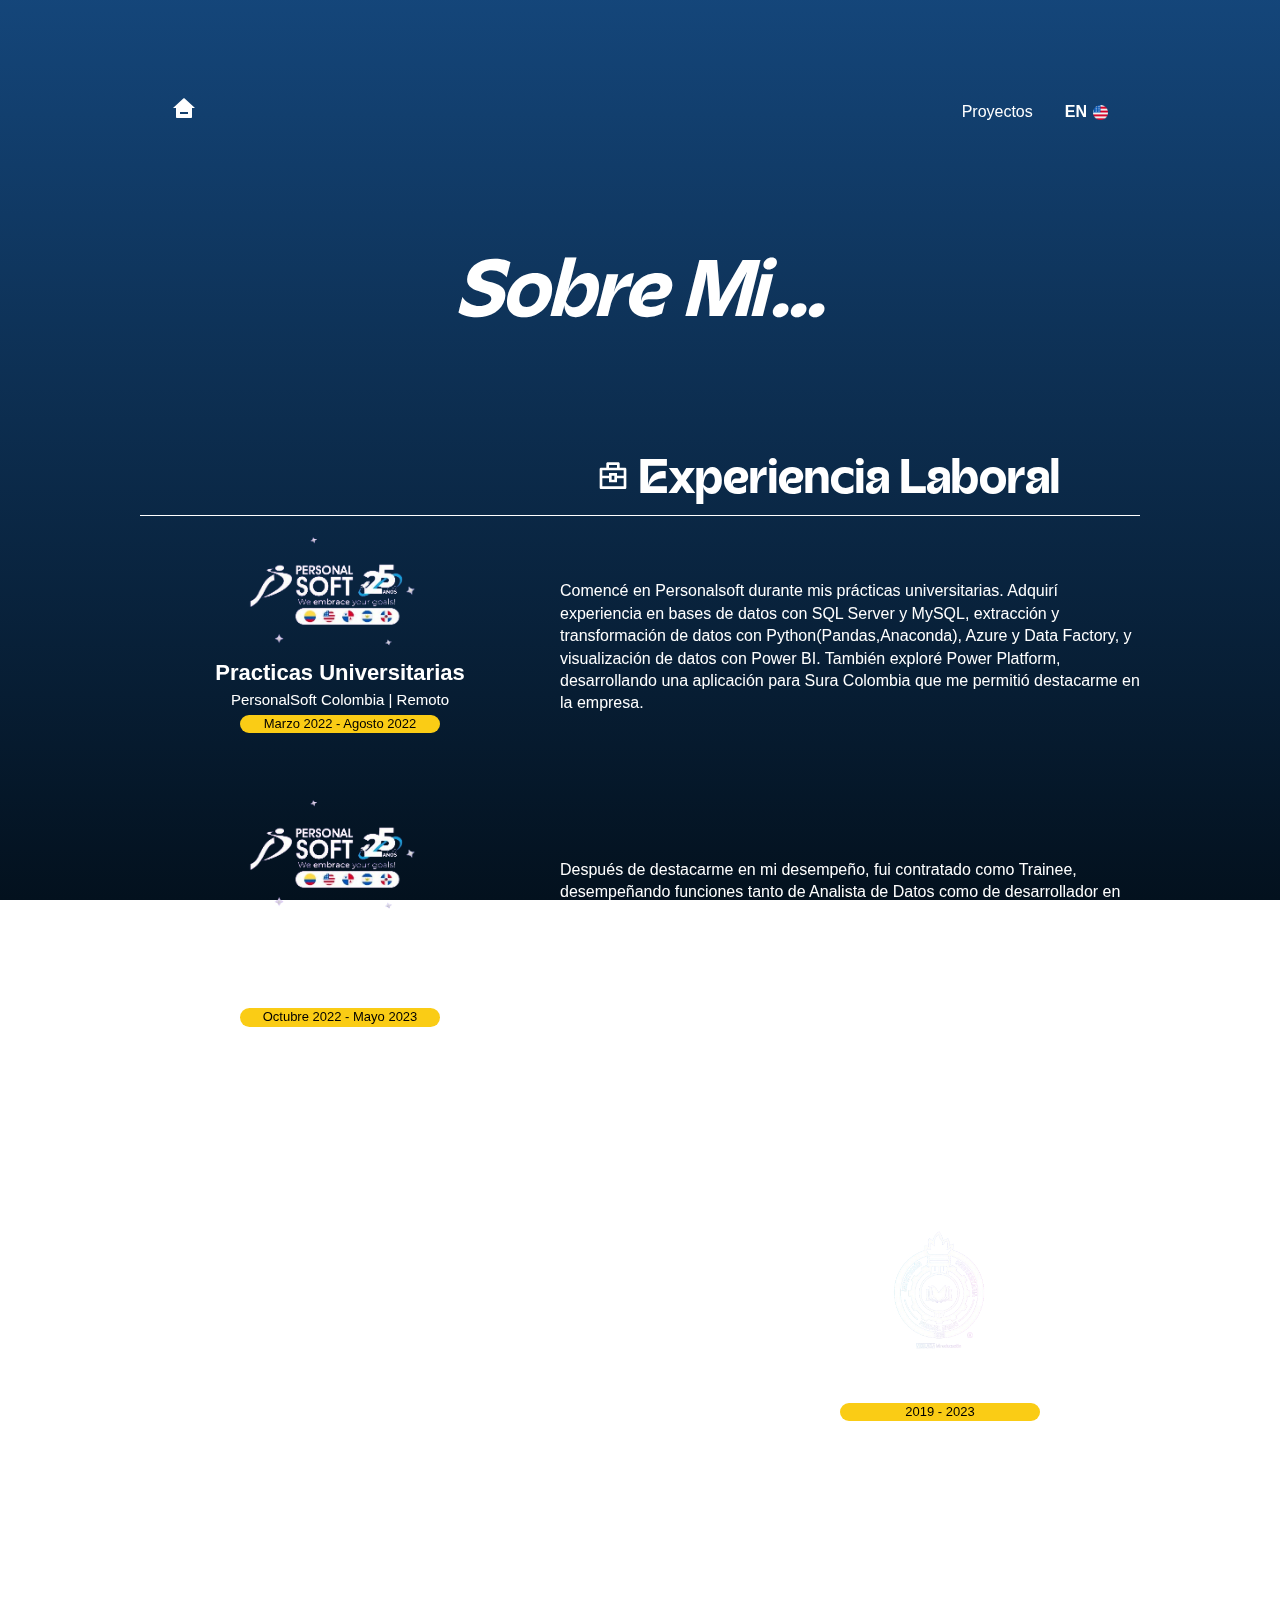
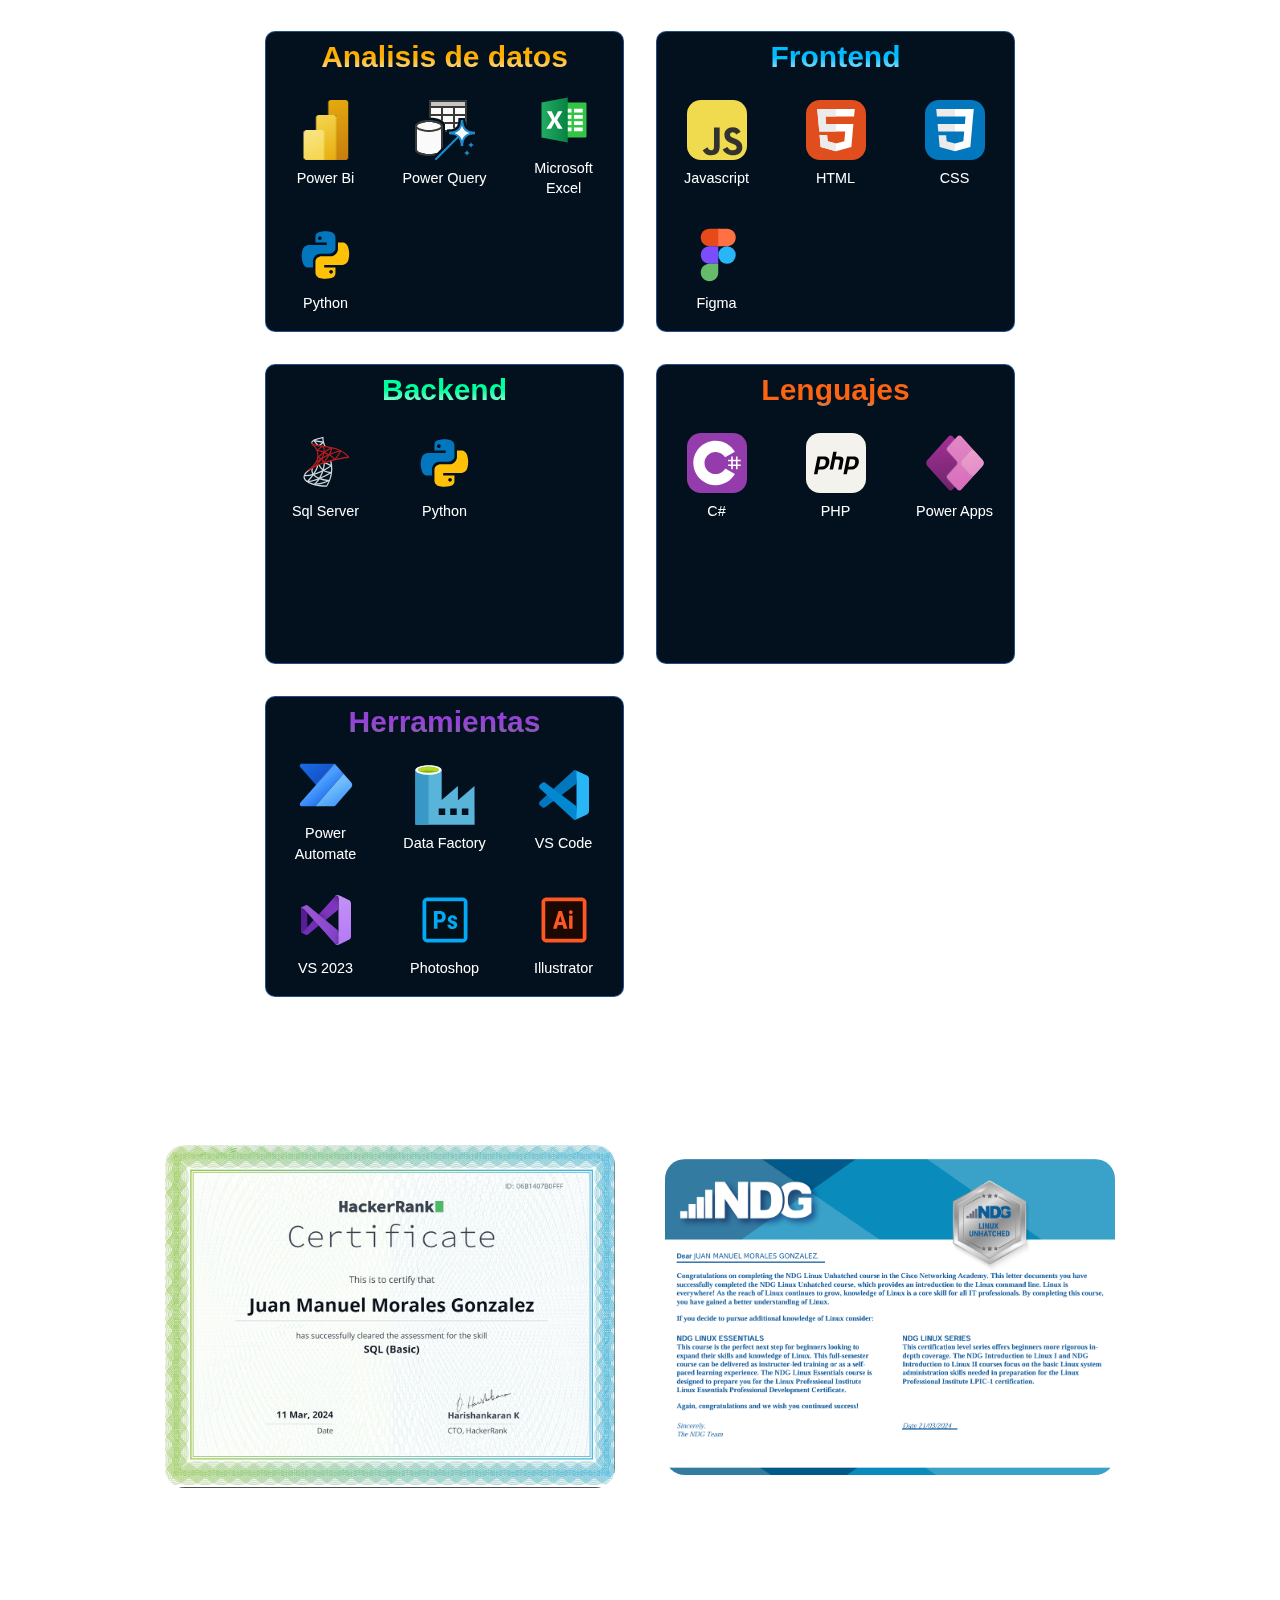
==== about_me.html @ 3b368e37 "Co-authored-by: daezen <me@daezen.co>" ====
<!DOCTYPE html>
<html lang="es">
  <head>
    <meta charset="UTF-8" />
    <link rel="shortcut icon" href="img/king.svg" type="image/x-icon" />
    <meta name="viewport" content="width=device-width, initial-scale=1.0" />
    <link href="style.css" rel="stylesheet" />
    <title>Amauj Portafolio</title>
    <script defer src="main.js"></script>
    <link rel="preconnect" href="https://fonts.googleapis.com" />
    <link rel="preconnect" href="https://fonts.gstatic.com" crossorigin />
    <link
      href="https://fonts.googleapis.com/css2?family=Roboto+Mono:ital,wght@0,100..700;1,100..700&display=swap"
      rel="stylesheet"
    />
    <link
      href="https://fonts.googleapis.com/css2?family=Jockey+One&display=swap"
      rel="stylesheet"
    />
  </head>

  <body>
    <!-- background -->
    <div class="area-aboutme">
      <ul class="circles">
        <li></li>
        <li></li>
        <li></li>
        <li></li>
        <li></li>
        <li></li>
        <li></li>
        <li></li>
        <li></li>
        <li></li>
      </ul>
    </div>

    <nav>
      <a href="index.html"
        ><svg
          xmlns="http://www.w3.org/2000/svg"
          viewBox="0 0 24 24"
          fill="currentColor"
        >
          <path
            d="M20 20C20 20.5523 19.5523 21 19 21H5C4.44772 21 4 20.5523 4 20V11L1 11L11.3273 1.6115C11.7087 1.26475 12.2913 1.26475 12.6727 1.6115L23 11L20 11V20ZM8 15V17H16V15H8Z"
          ></path></svg
      ></a>
      <ul>
        <li>
          <a href="projects.html">Proyectos</a>
        </li>
        <li>
          <a class="change-language" href="about_meEN.html"
            ><b>EN</b>
            <img src="img/EN.png" alt="" />
          </a>
        </li>
      </ul>
    </nav>

    <header class="aboutme-title">
      <h1>Sobre Mi...</h1>
    </header>

    <main class="about-me-main">
      <section class="info-aboutme">
        <!-- Experiencia laboral -->
        <div class="experiencia-laboral">
          <div>
            <h2 class="job-title">
              <svg
                xmlns="http://www.w3.org/2000/svg"
                viewBox="0 0 24 24"
                fill="currentColor"
              >
                <path
                  d="M7 5V2C7 1.44772 7.44772 1 8 1H16C16.5523 1 17 1.44772 17 2V5H21C21.5523 5 22 5.44772 22 6V20C22 20.5523 21.5523 21 21 21H3C2.44772 21 2 20.5523 2 20V6C2 5.44772 2.44772 5 3 5H7ZM9 13H4V19H20V13H15V16H9V13ZM20 7H4V11H9V9H15V11H20V7ZM11 11V14H13V11H11ZM9 3V5H15V3H9Z"
                ></path>
              </svg>
              Experiencia Laboral
            </h2>

            <!-- practicante -->
            <div class="practicante">
              <div class="info-job">
                <a href="https://personalsoft.com/co/" target="_blank">
                  <img src="img/PersonalsoftLogo.png" alt="LOGO PERSONALSOFT" />
                </a>
                <p class="title-job">Practicas Universitarias</p>
                <h3>PersonalSoft Colombia | Remoto</h3>
                <p class="duracion">Marzo 2022 - Agosto 2022</p>
              </div>
              <p class="text-job">
                Comencé en Personalsoft durante mis prácticas universitarias.
                Adquirí experiencia en bases de datos con SQL Server y MySQL,
                extracción y transformación de datos con
                Python(Pandas,Anaconda), Azure y Data Factory, y visualización
                de datos con Power BI. También exploré Power Platform,
                desarrollando una aplicación para Sura Colombia que me permitió
                destacarme en la empresa.
              </p>
            </div>

            <!-- Trainee -->
            <div class="trainee">
              <div class="info-job">
                <a href="https://personalsoft.com/co/" target="_blank">
                  <img src="img/PersonalsoftLogo.png" alt="LOGO PERSONALSOFT" />
                </a>
                <p class="title-job">
                  Analista de datos / Desarrollador Power Platform Trainee
                </p>
                <h3>PersonalSoft Colombia | Remoto</h3>
                <p class="duracion">Octubre 2022 - Mayo 2023</p>
              </div>
              <p class="text-job">
                Después de destacarme en mi desempeño, fui contratado como
                Trainee, desempeñando funciones tanto de Analista de Datos como
                de desarrollador en Power Platform. Durante este tiempo, utilicé
                herramientas como Power BI, bases de datos como MySQL y SQL
                Server, Python con énfasis en Pandas, Data Azure Factory, y
                trabajé en el entorno de Power Platform, incluyendo Power
                Automate y Power Apps.
              </p>
            </div>
          </div>
        </div>

        <!-- Educacion -->
        <div class="estudios">
          <h2 class="estudios-title">
            <svg
              xmlns="http://www.w3.org/2000/svg"
              viewBox="0 0 24 24"
              fill="currentColor"
            >
              <path
                d="M4 11.3333L0 9L12 2L24 9V17.5H22V10.1667L20 11.3333V18.0113L19.7774 18.2864C17.9457 20.5499 15.1418 22 12 22C8.85817 22 6.05429 20.5499 4.22263 18.2864L4 18.0113V11.3333ZM6 12.5V17.2917C7.46721 18.954 9.61112 20 12 20C14.3889 20 16.5328 18.954 18 17.2917V12.5L12 16L6 12.5ZM3.96927 9L12 13.6846L20.0307 9L12 4.31541L3.96927 9Z"
              ></path>
            </svg>
            Educacion
          </h2>
          <!-- TECNOLOGO -->
          <div class="tecnologo">
            <p class="text-estudios">
              Graduado del Instituto Universitario Pascual Bravo en 2023.
            </p>
            <div class="info-estudios">
              <a href="https://pascualbravo.edu.co/" target="_blank">
                <img src="img/LOGOPASCUALBLANCO.png" alt="LOGO PASCUAL BRAVO" />
              </a>
              <p class="title-estudios">Tecnólogo en Desarrollo de Software</p>
              <p class="duracion">2019 - 2023</p>
            </div>
          </div>
        </div>

        <!-- Habilidades -->
        <section class="skills">
          <h2 class="skills-title">Habilidades</h2>
          <div class="skills-container">
            <!-- Analisis de datos -->
            <div class="data-analist">
              <h3>Analisis de datos</h3>

              <div class="powerbi skill-icons">
                <svg
                  xmlns:dc="http://purl.org/dc/elements/1.1/"
                  xmlns:cc="http://creativecommons.org/ns#"
                  xmlns:rdf="http://www.w3.org/1999/02/22-rdf-syntax-ns#"
                  xmlns:svg="http://www.w3.org/2000/svg"
                  xmlns="http://www.w3.org/2000/svg"
                  viewBox="0 0 1200 1600"
                  fill="none"
                  version="1.1"
                  id="svg19655"
                >
                  <metadata id="metadata19659">
                    <rdf:RDF>
                      <cc:Work rdf:about="">
                        <dc:format>image/svg+xml</dc:format>
                        <dc:type
                          rdf:resource="http://purl.org/dc/dcmitype/StillImage"
                        />
                        <dc:title></dc:title>
                      </cc:Work>
                    </rdf:RDF>
                  </metadata>
                  <mask
                    id="mask0"
                    mask-type="alpha"
                    maskUnits="userSpaceOnUse"
                    x="200"
                    y="0"
                    width="1200"
                    height="1600"
                  >
                    <path
                      d="m 1333.25,0 c 36.86,0 66.75,29.8849 66.75,66.75 v 1466.5 c 0,36.86 -29.89,66.75 -66.75,66.75 H 266.667 C 229.848,1600 200,1570.15 200,1533.33 V 866.667 C 200,829.848 229.848,800 266.667,800 H 525 V 466.667 C 525,429.848 554.848,400 591.667,400 H 850 V 66.75 C 850,29.885 879.885,0 916.75,0 Z"
                      fill="#ffffff"
                      id="path19600"
                    />
                  </mask>
                  <g mask="url(#mask0)" id="g19611" transform="translate(-200)">
                    <path
                      d="m 1400,66.75 v 1466.5 c 0,36.86 -29.89,66.75 -66.75,66.75 H 916.75 C 879.885,1600 850,1570.11 850,1533.25 V 66.75 C 850,29.885 879.885,0 916.75,0 h 416.5 c 36.87,0 66.75,29.8849 66.75,66.75 z"
                      fill="url(#paint0_linear)"
                      id="path19603"
                      style="fill: url(#paint0_linear)"
                    />
                    <g filter="url(#filter0_dd)" id="g19607">
                      <path
                        d="M 1075,466.667 V 1600 H 525 V 466.667 C 525,429.848 554.848,400 591.667,400 h 416.663 c 36.82,0 66.67,29.848 66.67,66.667 z"
                        fill="url(#paint1_linear)"
                        id="path19605"
                        style="fill: url(#paint1_linear)"
                      />
                    </g>
                    <path
                      d="m 200,866.667 v 666.663 c 0,36.82 29.848,66.67 66.667,66.67 H 750 V 866.667 C 750,829.848 720.152,800 683.333,800 H 266.667 C 229.848,800 200,829.848 200,866.667 Z"
                      fill="url(#paint2_linear)"
                      id="path19609"
                      style="fill: url(#paint2_linear)"
                    />
                  </g>
                  <defs id="defs19653">
                    <filter
                      id="filter0_dd"
                      x="519.66699"
                      y="396"
                      width="560.66699"
                      height="1210.67"
                      filterUnits="userSpaceOnUse"
                      color-interpolation-filters="sRGB"
                    >
                      <feFlood
                        flood-opacity="0"
                        result="BackgroundImageFix"
                        id="feFlood19613"
                      />
                      <feColorMatrix
                        in="SourceAlpha"
                        type="matrix"
                        values="0 0 0 0 0 0 0 0 0 0 0 0 0 0 0 0 0 0 127 0"
                        id="feColorMatrix19615"
                      />
                      <feOffset dy="0.253333" id="feOffset19617" />
                      <feGaussianBlur
                        stdDeviation="0.253333"
                        id="feGaussianBlur19619"
                      />
                      <feColorMatrix
                        type="matrix"
                        values="0 0 0 0 0 0 0 0 0 0 0 0 0 0 0 0 0 0 0.2 0"
                        id="feColorMatrix19621"
                      />
                      <feBlend
                        mode="normal"
                        in2="BackgroundImageFix"
                        result="effect1_dropShadow"
                        id="feBlend19623"
                      />
                      <feColorMatrix
                        in="SourceAlpha"
                        type="matrix"
                        values="0 0 0 0 0 0 0 0 0 0 0 0 0 0 0 0 0 0 127 0"
                        id="feColorMatrix19625"
                      />
                      <feOffset dy="1.33333" id="feOffset19627" />
                      <feGaussianBlur
                        stdDeviation="2.66667"
                        id="feGaussianBlur19629"
                      />
                      <feColorMatrix
                        type="matrix"
                        values="0 0 0 0 0 0 0 0 0 0 0 0 0 0 0 0 0 0 0.18 0"
                        id="feColorMatrix19631"
                      />
                      <feBlend
                        mode="normal"
                        in2="effect1_dropShadow"
                        result="effect2_dropShadow"
                        id="feBlend19633"
                      />
                      <feBlend
                        mode="normal"
                        in="SourceGraphic"
                        in2="effect2_dropShadow"
                        result="shape"
                        id="feBlend19635"
                      />
                    </filter>
                    <linearGradient
                      id="paint0_linear"
                      x1="758.33301"
                      y1="-1.49632e-05"
                      x2="1447.8199"
                      y2="1507.15"
                      gradientUnits="userSpaceOnUse"
                    >
                      <stop stop-color="#E6AD10" id="stop19638" />
                      <stop offset="1" stop-color="#C87E0E" id="stop19640" />
                    </linearGradient>
                    <linearGradient
                      id="paint1_linear"
                      x1="524.95502"
                      y1="400"
                      x2="1105.79"
                      y2="1561.67"
                      gradientUnits="userSpaceOnUse"
                    >
                      <stop stop-color="#F6D751" id="stop19643" />
                      <stop offset="1" stop-color="#E6AD10" id="stop19645" />
                    </linearGradient>
                    <linearGradient
                      id="paint2_linear"
                      x1="199.955"
                      y1="800"
                      x2="519.784"
                      y2="1581.6801"
                      gradientUnits="userSpaceOnUse"
                    >
                      <stop stop-color="#F9E589" id="stop19648" />
                      <stop offset="1" stop-color="#F6D751" id="stop19650" />
                    </linearGradient>
                  </defs>
                </svg>
                <p>Power Bi</p>
              </div>

              <div class="powerquery skill-icons">
                <svg
                  xmlns:dc="http://purl.org/dc/elements/1.1/"
                  xmlns:cc="http://creativecommons.org/ns#"
                  xmlns:rdf="http://www.w3.org/1999/02/22-rdf-syntax-ns#"
                  xmlns:svg="http://www.w3.org/2000/svg"
                  xmlns="http://www.w3.org/2000/svg"
                  version="1.1"
                  id="Layer_1"
                  x="0px"
                  y="0px"
                  viewBox="0 0 30 30"
                  enable-background="new 0 0 32 32"
                  xml:space="preserve"
                >
                  <metadata id="metadata20296">
                    <rdf:RDF
                      ><cc:Work rdf:about=""
                        ><dc:format>image/svg+xml</dc:format
                        ><dc:type
                          rdf:resource="http://purl.org/dc/dcmitype/StillImage" /><dc:title></dc:title></cc:Work
                    ></rdf:RDF>
                  </metadata>
                  <defs id="defs20294" />
                  <path
                    fill="#fafafa"
                    d="M 7.5,8.76 V 0.5 h 18 V 11 l -0.066,0.076 C 25.383,10.724 25.344,10.355 25.327,9.949 L 25.288,9 h -3.586 l -0.029,0.962 c -0.028,0.902 -0.14,1.672 -0.334,2.289 -0.169,0.539 -0.416,0.966 -0.754,1.303 -0.334,0.327 -0.769,0.578 -1.319,0.759 -0.623,0.202 -1.404,0.324 -2.317,0.36 L 16,14.711 V 15.5 H 15 V 11.89 C 14.102,9.924 10.845,8.857 7.5,8.76 Z m 16,12.224 0.516,-0.891 c 0.365,-0.635 0.792,-1.193 1.281,-1.672 0.49,-0.49 1.062,-0.911 1.719,-1.266 l 0.938,-0.531 -0.938,-0.516 c -0.656,-0.365 -1.234,-0.792 -1.734,-1.281 -0.51,-0.49 -0.948,-1.062 -1.312,-1.719 l -0.516,-0.938 -0.531,0.938 c -0.708,1.26 -1.698,2.255 -2.969,2.984 l -0.906,0.5 0.891,0.531 c 1.292,0.729 2.302,1.719 3.031,2.969 z M 13,24.529 V 13 c 0,-0.705 -2.278,-2 -6,-2 -3.722,0 -6,1.295 -6,2 v 12 c 0,0.705 2.278,2 6,2 1.755,0 3.173,-0.292 4.199,-0.67 z"
                    id="path20283"
                  />
                  <rect
                    x="7.5"
                    y="0.5"
                    fill="#c8c6c4"
                    width="18"
                    height="3"
                    id="rect20285"
                  />
                  <path
                    fill="#1e8bcd"
                    d="m 26.5,22.5 c 0.438,-0.115 0.771,-0.281 1,-0.5 0.219,-0.229 0.385,-0.562 0.5,-1 0.115,0.438 0.286,0.771 0.516,1 0.219,0.219 0.547,0.385 0.984,0.5 -0.438,0.115 -0.766,0.286 -0.984,0.516 C 28.286,23.234 28.115,23.562 28,24 27.885,23.562 27.719,23.234 27.5,23.016 27.271,22.786 26.938,22.615 26.5,22.5 m -2,4 c 0.438,-0.115 0.771,-0.281 1,-0.5 0.219,-0.229 0.385,-0.562 0.5,-1 0.094,0.26 0.193,0.479 0.297,0.656 0.094,0.177 0.203,0.323 0.328,0.438 0.115,0.115 0.245,0.203 0.391,0.266 0.135,0.062 0.297,0.109 0.484,0.141 -0.438,0.115 -0.766,0.286 -0.984,0.516 C 26.286,27.234 26.115,27.562 26,28 25.885,27.562 25.719,27.234 25.5,27.016 25.271,26.786 24.938,26.615 24.5,26.5 M 24.078,10 c 0.042,1.021 0.182,1.896 0.422,2.625 0.229,0.729 0.583,1.333 1.062,1.812 0.469,0.479 1.068,0.839 1.797,1.078 0.729,0.229 1.609,0.359 2.641,0.391 v 1.172 c -1.031,0.042 -1.911,0.182 -2.641,0.422 -0.74,0.24 -1.344,0.599 -1.812,1.078 -0.479,0.469 -0.833,1.068 -1.062,1.797 -0.24,0.729 -0.375,1.604 -0.406,2.625 H 22.891 C 22.829,21.229 22.448,19.885 21.75,18.969 L 10.875,29.844 C 10.75,29.948 10.615,30 10.469,30 10.344,30 10.235,29.958 10.141,29.875 10.047,29.792 10,29.682 10,29.547 10,29.38 10.062,29.235 10.188,29.109 L 21.047,18.25 C 20.578,17.885 20.011,17.609 19.344,17.422 18.677,17.235 17.896,17.12 17,17.078 v -1.156 c 1.031,-0.042 1.917,-0.182 2.656,-0.422 0.729,-0.24 1.333,-0.594 1.812,-1.062 0.479,-0.479 0.833,-1.083 1.062,-1.812 0.229,-0.729 0.359,-1.604 0.391,-2.625 h 1.157 z m -0.594,10.25 c 0.281,-0.979 0.729,-1.771 1.344,-2.375 0.604,-0.615 1.396,-1.073 2.375,-1.375 -0.969,-0.281 -1.75,-0.719 -2.344,-1.312 -0.604,-0.604 -1.057,-1.391 -1.359,-2.359 -0.573,1.875 -1.823,3.099 -3.75,3.672 0.979,0.302 1.771,0.76 2.375,1.375 0.604,0.603 1.057,1.395 1.359,2.374 z"
                    id="path20287"
                  />
                  <path
                    fill="#3a3a38"
                    d="M 11.199,26.33 C 10.173,26.708 8.755,27 7,27 3.278,27 1,25.705 1,25 V 14.539 C 2.223,15.413 4.449,16 7,16 c 2.551,0 4.777,-0.587 6,-1.461 v 9.99 l 1,-1 V 13 c 0,-1.657 -3.134,-3 -7,-3 -3.866,0 -7,1.343 -7,3 v 12 c 0,1.657 3.134,3 7,3 0.986,0 1.924,-0.088 2.775,-0.246 z M 7,11 c 3.722,0 6,1.295 6,2 0,0.705 -2.278,2 -6,2 -3.722,0 -6,-1.295 -6,-2 0,-0.705 2.278,-2 6,-2 z m 6,-1 c 0.374,0.195 0.707,0.416 1,0.656 V 8 h 5 v 3 h -4.627 c 0.263,0.273 0.48,0.568 0.627,0.89 V 12 h 4 v 2.385 c 0.089,-0.024 0.183,-0.046 0.266,-0.073 0.273,-0.09 0.516,-0.197 0.734,-0.322 V 12 h 1.405 c 0.08,-0.302 0.142,-0.636 0.187,-1 H 20 V 8 h 5 v 1 h 0.288 l 0.039,0.949 c 0.037,0.901 0.158,1.67 0.365,2.301 0.083,0.263 0.185,0.498 0.307,0.711 V 0 H 7 v 8.75 c 0.334,0 0.668,0.013 1,0.032 V 8 h 5 z M 19,7 H 14 V 4 h 5 z m 6,0 H 20 V 4 h 5 z M 8,1 H 25 V 3 H 8 Z M 8,7 V 4 h 5 v 3 z m 8,9 h -1 v -1 h 1 z"
                    id="path20289"
                  />
                </svg>
                <p>Power Query</p>
              </div>

              <div class="excel skill-icons">
                <svg
                  xmlns="http://www.w3.org/2000/svg"
                  x="0px"
                  y="0px"
                  viewBox="0 0 48 48"
                >
                  <defs>
                    <linearGradient
                      id="G7C1BuhajJQaEWHVlNUzHa_BEMhRoRy403e_gr1"
                      x1="6"
                      x2="27"
                      y1="24"
                      y2="24"
                      data-name="ÐÐµÐ·ÑÐ¼ÑÐ½Ð½ÑÐ¹ Ð³ÑÐ°Ð´Ð¸ÐµÐ½Ñ 10"
                      gradientUnits="userSpaceOnUse"
                    >
                      <stop offset="0" stop-color="#21ad64"></stop>
                      <stop offset="1" stop-color="#088242"></stop>
                    </linearGradient>
                  </defs>
                  <path
                    fill="#31c447"
                    d="m41,10h-16v28h16c.55,0,1-.45,1-1V11c0-.55-.45-1-1-1Z"
                  ></path>
                  <path
                    fill="#fff"
                    d="m32,15h7v3h-7v-3Zm0,10h7v3h-7v-3Zm0,5h7v3h-7v-3Zm0-10h7v3h-7v-3Zm-7-5h5v3h-5v-3Zm0,10h5v3h-5v-3Zm0,5h5v3h-5v-3Zm0-10h5v3h-5v-3Z"
                  ></path>
                  <path
                    fill="url(#G7C1BuhajJQaEWHVlNUzHa_BEMhRoRy403e_gr1)"
                    d="m27,42l-21-4V10l21-4v36Z"
                  ></path>
                  <path
                    fill="#fff"
                    d="m19.13,31l-2.41-4.56c-.09-.17-.19-.48-.28-.94h-.04c-.05.22-.15.54-.32.98l-2.42,4.52h-3.76l4.46-7-4.08-7h3.84l2,4.2c.16.33.3.73.42,1.18h.04c.08-.27.22-.68.44-1.22l2.23-4.16h3.51l-4.2,6.94,4.32,7.06h-3.74Z"
                  ></path>
                </svg>
                <p>Microsoft Excel</p>
              </div>

              <div class="python skill-icons">
                <svg
                  xmlns="http://www.w3.org/2000/svg"
                  x="0px"
                  y="0px"
                  viewBox="0 0 48 48"
                >
                  <path
                    fill="#0277bd"
                    d="M24.047,5c-1.555,0.005-2.633,0.142-3.936,0.367c-3.848,0.67-4.549,2.077-4.549,4.67V14h9v2H15.22	h-4.35c-2.636,0-4.943,1.242-5.674,4.219c-0.826,3.417-0.863,5.557,0,9.125C5.851,32.005,7.294,34,9.931,34h3.632v-5.104	c0-2.966,2.686-5.896,5.764-5.896h7.236c2.523,0,5-1.862,5-4.377v-8.586c0-2.439-1.759-4.263-4.218-4.672	C27.406,5.359,25.589,4.994,24.047,5z M19.063,9c0.821,0,1.5,0.677,1.5,1.502c0,0.833-0.679,1.498-1.5,1.498	c-0.837,0-1.5-0.664-1.5-1.498C17.563,9.68,18.226,9,19.063,9z"
                  ></path>
                  <path
                    fill="#ffc107"
                    d="M23.078,43c1.555-0.005,2.633-0.142,3.936-0.367c3.848-0.67,4.549-2.077,4.549-4.67V34h-9v-2h9.343	h4.35c2.636,0,4.943-1.242,5.674-4.219c0.826-3.417,0.863-5.557,0-9.125C41.274,15.995,39.831,14,37.194,14h-3.632v5.104	c0,2.966-2.686,5.896-5.764,5.896h-7.236c-2.523,0-5,1.862-5,4.377v8.586c0,2.439,1.759,4.263,4.218,4.672	C19.719,42.641,21.536,43.006,23.078,43z M28.063,39c-0.821,0-1.5-0.677-1.5-1.502c0-0.833,0.679-1.498,1.5-1.498	c0.837,0,1.5,0.664,1.5,1.498C29.563,38.32,28.899,39,28.063,39z"
                  ></path>
                </svg>
                <p>Python</p>
              </div>
            </div>

            <!-- FrontEnd -->
            <div class="frontend">
              <h3>Frontend</h3>

              <div class="javascript skill-icons">
                <svg
                  viewBox="0 0 256 256"
                  fill="none"
                  xmlns="http://www.w3.org/2000/svg"
                >
                  <rect width="256" height="256" rx="60" fill="#F0DB4F" />
                  <path
                    d="M67.3117 213.932L86.9027 202.076C90.6821 208.777 94.1202 214.447 102.367 214.447C110.272 214.447 115.256 211.355 115.256 199.327V117.529H139.314V199.667C139.314 224.584 124.708 235.926 103.398 235.926C84.1533 235.926 72.9819 225.959 67.3113 213.93"
                    fill="#323330"
                  />
                  <path
                    d="M152.381 211.354L171.969 200.013C177.126 208.434 183.828 214.62 195.684 214.62C205.653 214.62 212.009 209.636 212.009 202.762C212.009 194.514 205.479 191.592 194.481 186.782L188.468 184.203C171.111 176.815 159.597 167.535 159.597 147.945C159.597 129.901 173.345 116.153 194.826 116.153C210.12 116.153 221.118 121.481 229.022 135.4L210.291 147.429C206.166 140.04 201.7 137.119 194.826 137.119C187.78 137.119 183.312 141.587 183.312 147.429C183.312 154.646 187.78 157.568 198.09 162.037L204.104 164.614C224.553 173.379 236.067 182.313 236.067 202.418C236.067 224.072 219.055 235.928 196.2 235.928C173.861 235.928 159.426 225.274 152.381 211.354"
                    fill="#323330"
                  />
                </svg>
                <p>Javascript</p>
              </div>

              <div class="html skill-icons">
                <svg
                  xmlns="http://www.w3.org/2000/svg"
                  fill="none"
                  viewBox="0 0 256 256"
                >
                  <rect width="256" height="256" fill="#E14E1D" rx="60" />
                  <path
                    fill="#fff"
                    d="M48 38L56.6098 134.593H167.32L163.605 176.023L127.959 185.661L92.38 176.037L90.0012 149.435H57.9389L62.5236 200.716L127.951 218.888L193.461 200.716L202.244 102.655H85.8241L82.901 69.9448H205.041H205.139L208 38H48Z"
                  />
                  <path
                    fill="#EBEBEB"
                    d="M128 38H48L56.6098 134.593H128V102.655H85.8241L82.901 69.9448H128V38Z"
                  />
                  <path
                    fill="#EBEBEB"
                    d="M128 185.647L127.959 185.661L92.38 176.037L90.0012 149.435H57.9388L62.5236 200.716L127.951 218.888L128 218.874V185.647Z"
                  />
                </svg>
                <p>HTML</p>
              </div>

              <div class="css skill-icons">
                <svg
                  viewBox="0 0 256 256"
                  fill="none"
                  xmlns="http://www.w3.org/2000/svg"
                >
                  <rect width="256" height="256" rx="60" fill="#0277BD" />
                  <path
                    d="M53.7527 102.651L56.6155 134.593H128.096V102.651H53.7527Z"
                    fill="#EBEBEB"
                  />
                  <path
                    d="M128.095 38H127.985H48L50.9036 69.9423H128.095V38Z"
                    fill="#EBEBEB"
                  />
                  <path
                    d="M128.095 218.841V185.608L127.955 185.645L92.3813 176.04L90.1072 150.564H72.821H58.0425L62.5175 200.718L127.948 218.882L128.095 218.841Z"
                    fill="#EBEBEB"
                  />
                  <path
                    d="M167.318 134.593L163.61 176.019L127.985 185.635V218.866L193.468 200.718L193.948 195.321L201.454 111.229L202.233 102.651L208 38H127.985V69.9423H172.994L170.088 102.651H127.985V134.593H167.318Z"
                    fill="white"
                  />
                </svg>
                <p>CSS</p>
              </div>
              <div class="figma skill-icons">
                <svg
                  xmlns="http://www.w3.org/2000/svg"
                  x="0px"
                  y="0px"
                  width="100"
                  height="100"
                  viewBox="0 0 48 48"
                >
                  <path
                    fill="#e64a19"
                    d="M26,17h-8c-3.866,0-7-3.134-7-7v0c0-3.866,3.134-7,7-7h8V17z"
                  ></path>
                  <path
                    fill="#7c4dff"
                    d="M25,31h-7c-3.866,0-7-3.134-7-7v0c0-3.866,3.134-7,7-7h7V31z"
                  ></path>
                  <path
                    fill="#66bb6a"
                    d="M18,45L18,45c-3.866,0-7-3.134-7-7v0c0-3.866,3.134-7,7-7h7v7C25,41.866,21.866,45,18,45z"
                  ></path>
                  <path
                    fill="#ff7043"
                    d="M32,17h-7V3h7c3.866,0,7,3.134,7,7v0C39,13.866,35.866,17,32,17z"
                  ></path>
                  <circle cx="32" cy="24" r="7" fill="#29b6f6"></circle>
                </svg>
                <p>Figma</p>
              </div>
            </div>

            <!-- BackEnd -->
            <div class="backend">
              <h3>Backend</h3>

              <div class="sql skill-icons">
                <svg
                  xmlns="http://www.w3.org/2000/svg"
                  x="0px"
                  y="0px"
                  viewBox="0 0 48 48"
                >
                  <path
                    fill="#cfd8dc"
                    d="M23.084,11.277c-1.633-2.449-1.986-5.722-2.063-7.067c-4.148,0.897-8.269,2.506-8.031,3.691 c0.03,0.149,0.218,0.328,0.53,0.502l-0.488,0.873c-0.596-0.334-0.931-0.719-1.022-1.179c-0.269-1.341,1.25-2.554,4.642-3.709 c2.316-0.789,4.652-1.26,4.751-1.279l0.597-0.12L22,3.6c0,0.042,0.026,4.288,1.916,7.123L23.084,11.277z"
                  ></path>
                  <path
                    fill="#cfd8dc"
                    d="M24.751,43H24.5c-8.192,0-17.309-2.573-18.386-6.879c-0.657-2.63,1.492-5.536,6.214-8.401 l0.52,0.854c-4.249,2.579-6.296,5.172-5.763,7.305c0.935,3.738,9.575,6.068,17.153,6.12c0.901-1.347,5.742-9.26,2.979-19.873 l0.967-0.252c3.149,12.092-3.218,20.837-3.282,20.924L24.751,43z"
                  ></path>
                  <path
                    fill="#cfd8dc"
                    d="M9.931,39.306c-0.539,0-0.806-0.059-0.85-0.07c-0.176-0.043-0.314-0.178-0.362-0.352 c-0.049-0.174,0.001-0.361,0.129-0.488c0.072-0.072,7.197-7.208,8.159-12.978l0.986,0.164c-0.827,4.964-5.715,10.623-7.656,12.707 c1.939-0.111,6.835-1.019,16.234-6.28c-7.335-0.804-8.495-6.676-8.507-6.739l0.983-0.181c0.047,0.246,1.226,6.011,9.244,6.011 c0.003,0,0.005,0,0.008,0l0,0c0.227,0,0.424,0.152,0.482,0.37c0.06,0.218-0.036,0.449-0.231,0.563 C17.315,38.542,11.867,39.305,9.931,39.306z"
                  ></path>
                  <path
                    fill="#cfd8dc"
                    d="M14.524,41.7c-0.207,0-0.395-0.128-0.468-0.325c-0.079-0.211-0.007-0.45,0.177-0.582 c0.034-0.025,1.813-1.338,3.706-4.228c-0.728-0.322-1.465-0.698-2.196-1.137c-0.888-0.533-1.559-1.105-2.06-1.691 c-2.57,0.678-4.942,0.946-7.025,0.769l0.084-0.996c1.876,0.159,4.009-0.063,6.321-0.64c-1.573-2.688-0.129-5.356-0.109-5.392 l0.874,0.487c-0.067,0.122-1.265,2.37,0.249,4.633c2.201-0.632,4.549-1.567,6.979-2.782c0.559-1.835,0.996-3.922,1.225-6.276 c0.016-0.161,0.108-0.304,0.248-0.385s0.311-0.088,0.458-0.021c0.032,0.015,3.264,1.491,5.604,2.454 c0.17,0.07,0.288,0.228,0.307,0.411c0.02,0.183-0.063,0.361-0.216,0.465c-2.289,1.56-4.563,2.913-6.778,4.042 c-0.702,2.225-1.571,4.077-2.459,5.591c3.702,1.383,6.915,1.404,6.956,1.404c0.228,0,0.427,0.154,0.484,0.375 c0.057,0.221-0.042,0.452-0.241,0.563c-4.54,2.522-11.767,3.232-12.072,3.261C14.556,41.699,14.54,41.7,14.524,41.7z M18.909,36.967c-1.04,1.614-2.062,2.773-2.826,3.53c1.998-0.294,5.501-0.938,8.408-2.139 C23.099,38.187,21.084,37.807,18.909,36.967z M14.767,33.431c0.393,0.392,0.883,0.775,1.49,1.14 c0.736,0.442,1.483,0.817,2.22,1.135c0.754-1.264,1.501-2.781,2.142-4.568C18.598,32.1,16.636,32.868,14.767,33.431z M23.202,24.329c-0.205,1.768-0.521,3.381-0.913,4.85c1.66-0.885,3.354-1.896,5.062-3.026 C25.802,25.497,24.099,24.734,23.202,24.329z"
                  ></path>
                  <path
                    fill="#cfd8dc"
                    d="M17.924,10.6c-0.117,0-0.233-0.042-0.325-0.12c-1.61-1.378-3.505-4.182-3.585-4.301 c-0.129-0.191-0.109-0.446,0.046-0.616c0.154-0.171,0.408-0.211,0.608-0.102c0.011,0.003,0.938,0.385,7.217,1.431 c0.181,0.03,0.33,0.156,0.39,0.328c0.061,0.172,0.022,0.364-0.1,0.5c-1.758,1.953-3.979,2.813-4.073,2.848 C18.044,10.589,17.983,10.6,17.924,10.6z M15.647,6.746c0.631,0.849,1.54,1.996,2.372,2.769c0.511-0.233,1.657-0.818,2.744-1.798 C18.18,7.276,16.604,6.962,15.647,6.746z"
                  ></path>
                  <path
                    fill="#b71c1c"
                    d="M21.843,24.4c-0.068,0-0.137-0.014-0.201-0.042c-0.199-0.088-0.319-0.294-0.296-0.51 c0.292-2.749-3.926-3.852-3.969-3.862c-0.174-0.044-0.312-0.179-0.359-0.352s0.002-0.359,0.129-0.486 c0.207-0.207,5.139-5.098,11.327-7.784c0.173-0.075,0.369-0.047,0.515,0.07c0.145,0.118,0.212,0.307,0.174,0.489 c-1.186,5.744-6.71,12.044-6.944,12.309C22.12,24.341,21.982,24.4,21.843,24.4z M18.455,19.285 c1.184,0.445,3.258,1.475,3.783,3.356c1.449-1.808,4.542-5.973,5.697-9.934C23.548,14.817,19.854,17.999,18.455,19.285z"
                  ></path>
                  <path
                    fill="#b71c1c"
                    d="M13.079,28.36l-0.475-0.88c1.883-1.015,4.04-2.883,5.807-5.054c-1.504,1.03-2.365,1.735-2.392,1.758 l-0.639-0.77c0.039-0.032,1.764-1.447,4.631-3.22c0.787-1.266,1.392-2.568,1.703-3.816c0.053-0.212,0.099-0.417,0.136-0.615 c-1.925-0.687-3.701-1.094-4.921-1.269c-0.185-0.026-0.339-0.153-0.401-0.328c-0.062-0.175-0.021-0.371,0.104-0.507 c0.085-0.092,2.116-2.268,4.654-3.463c0.197-0.093,0.433-0.047,0.581,0.114c0.067,0.073,1.44,1.615,1.091,4.805 c1.155,0.45,2.345,0.997,3.491,1.648c2.759-1.24,5.892-2.356,9.229-3.03c0.172-0.034,0.363,0.028,0.481,0.168 c0.117,0.14,0.149,0.333,0.083,0.503c-1.3,3.332-4.786,6.891-4.934,7.041c-0.101,0.102-0.239,0.153-0.383,0.148 c-0.143-0.008-0.275-0.076-0.365-0.188c-1.12-1.408-2.584-2.574-4.163-3.523c-2.175,1.004-4.101,2.078-5.684,3.049 C18.693,24.084,15.644,26.979,13.079,28.36z M27.492,17.396c1.29,0.832,2.491,1.81,3.484,2.948 c0.828-0.898,2.815-3.168,3.942-5.422C32.268,15.532,29.76,16.415,27.492,17.396z M22.799,16.122 c-0.033,0.163-0.071,0.33-0.113,0.5c-0.21,0.839-0.544,1.701-0.972,2.561c1.096-0.626,2.309-1.272,3.618-1.898 C24.494,16.841,23.639,16.455,22.799,16.122z M18.048,13.672c1.111,0.218,2.48,0.574,3.941,1.086 c0.152-1.843-0.346-2.972-0.647-3.472C19.966,12.004,18.761,13.014,18.048,13.672z"
                  ></path>
                  <path
                    fill="#b71c1c"
                    d="M18.05,18.5c0,4.38-3.65,7.86-6.28,10.4c-0.44,0.43-1.93,0.5-1.93,0.5 c0.37-0.38,0.79-0.78,1.24-1.21c2.5-2.42,5.97-5.73,5.97-9.69c0-4.69-1.89-6.54-3.38-8.02c-0.66-0.67-1.22-1.31-1.56-2.09 l0.31-0.13c0.34,0.15,0.73,0.32,1.03,0.45c0.24,0.35,0.56,0.69,0.93,1.06C15.91,11.3,18.05,13.4,18.05,18.5z"
                  ></path>
                  <path
                    fill="#b71c1c"
                    d="M42.935,19.794c0,0-0.605,0.086-0.775,0.106c-8.76,0.97-17.8,3.49-22.97,5.56 c-1.87,0.75-3.81,1.66-5.58,2.68c-0.01,0.01-0.02,0.01-0.04,0.02C12.53,28.76,10,30,7.95,31.09c3-3.19,8.62-5.65,10.86-6.55 c5.07-2.03,13.78-4.48,22.35-5.53c-1.01-1.18-3.48-3.68-8.34-5.54c-2.84-1.1-7.16-1.72-10.97-2.27c-6.06-0.87-9.51-1.45-9.84-3.1 c-0.07-0.33-0.02-0.66,0.13-0.98c0.33,0.54,0.8,0.92,1.11,1.14c0.15,0.1,0.26,0.16,0.3,0.18l0.01,0.01 c1.42,0.75,5.25,1.3,8.44,1.76c3.86,0.56,8.23,1.19,11.18,2.32c6.87,2.65,9.24,6.44,9.34,6.6 C42.61,19.28,42.935,19.794,42.935,19.794z"
                  ></path>
                </svg>
                <p>Sql Server</p>
              </div>

              <div class="python skill-icons">
                <svg
                  xmlns="http://www.w3.org/2000/svg"
                  x="0px"
                  y="0px"
                  viewBox="0 0 48 48"
                >
                  <path
                    fill="#0277bd"
                    d="M24.047,5c-1.555,0.005-2.633,0.142-3.936,0.367c-3.848,0.67-4.549,2.077-4.549,4.67V14h9v2H15.22	h-4.35c-2.636,0-4.943,1.242-5.674,4.219c-0.826,3.417-0.863,5.557,0,9.125C5.851,32.005,7.294,34,9.931,34h3.632v-5.104	c0-2.966,2.686-5.896,5.764-5.896h7.236c2.523,0,5-1.862,5-4.377v-8.586c0-2.439-1.759-4.263-4.218-4.672	C27.406,5.359,25.589,4.994,24.047,5z M19.063,9c0.821,0,1.5,0.677,1.5,1.502c0,0.833-0.679,1.498-1.5,1.498	c-0.837,0-1.5-0.664-1.5-1.498C17.563,9.68,18.226,9,19.063,9z"
                  ></path>
                  <path
                    fill="#ffc107"
                    d="M23.078,43c1.555-0.005,2.633-0.142,3.936-0.367c3.848-0.67,4.549-2.077,4.549-4.67V34h-9v-2h9.343	h4.35c2.636,0,4.943-1.242,5.674-4.219c0.826-3.417,0.863-5.557,0-9.125C41.274,15.995,39.831,14,37.194,14h-3.632v5.104	c0,2.966-2.686,5.896-5.764,5.896h-7.236c-2.523,0-5,1.862-5,4.377v8.586c0,2.439,1.759,4.263,4.218,4.672	C19.719,42.641,21.536,43.006,23.078,43z M28.063,39c-0.821,0-1.5-0.677-1.5-1.502c0-0.833,0.679-1.498,1.5-1.498	c0.837,0,1.5,0.664,1.5,1.498C29.563,38.32,28.899,39,28.063,39z"
                  ></path>
                </svg>
                <p>Python</p>
              </div>
            </div>

            <!-- Lenguajes -->
            <div class="lenguajes">
              <h3>Lenguajes</h3>

              <div class="c# skill-icons">
                <svg
                  xmlns="http://www.w3.org/2000/svg"
                  fill="none"
                  viewBox="0 0 256 256"
                >
                  <rect width="256" height="256" fill="#953CAD" rx="60" />
                  <path
                    fill="#fff"
                    d="M195.436 100.668V114.142H208.91V100.668H215.647V114.142H229.12V120.879H215.647V134.352H229.12V141.089H215.647V154.563H208.91V141.089H195.436V154.563H188.699V141.089H175.226V134.352H188.699V120.879H175.226V114.142H188.699V100.668H195.436ZM208.91 120.879H195.436V134.352H208.91V120.879Z"
                  />
                  <path
                    fill="#fff"
                    d="M122.001 33C157.144 33 187.828 52.0863 204.262 80.4561L204.102 80.183L162.753 103.991C154.607 90.1977 139.672 80.8892 122.54 80.6975L122.001 80.6945C95.875 80.6945 74.6945 101.874 74.6945 127.999C74.6945 136.543 76.9723 144.552 80.9335 151.469C89.0876 165.704 104.416 175.306 122.001 175.306C139.693 175.306 155.109 165.582 163.222 151.195L163.025 151.54L204.311 175.458C188.057 203.588 157.794 222.615 123.059 222.994L122.001 223C86.746 223 55.9753 203.796 39.582 175.276C31.5791 161.353 27 145.212 27 127.999C27 75.5334 69.5323 33 122.001 33Z"
                  />
                </svg>
                <p>C#</p>
              </div>

              <div class="php skill-icons">
                <svg
                  xmlns="http://www.w3.org/2000/svg"
                  width="256"
                  height="256"
                  fill="none"
                  viewBox="0 0 256 256"
                >
                  <rect width="256" height="256" fill="#F4F2ED" rx="60" />
                  <path
                    fill="#000"
                    d="M49.158 100.246H77.566C85.904 100.316 91.946 102.72 95.692 107.454C99.438 112.188 100.674 118.654 99.402 126.852C98.908 130.598 97.812 134.272 96.116 137.876C94.49 141.48 92.23 144.73 89.332 147.628C85.798 151.302 82.018 153.634 77.99 154.624C73.962 155.614 69.792 156.108 65.482 156.108H52.762L48.734 176.248H34L49.158 100.246V100.246ZM61.56 112.33L55.2 144.13C55.624 144.2 56.048 144.236 56.472 144.236C56.966 144.236 57.462 144.236 57.956 144.236C64.74 144.306 70.394 143.636 74.916 142.222C79.438 140.738 82.478 135.58 84.032 126.746C85.304 119.326 84.032 115.05 80.216 113.92C76.47 112.79 71.772 112.26 66.118 112.33C65.27 112.4 64.458 112.436 63.68 112.436C62.974 112.436 62.232 112.436 61.454 112.436L61.56 112.33"
                  />
                  <path
                    fill="#000"
                    d="M116.186 80H130.814L126.68 100.246H139.824C147.032 100.388 152.402 101.872 155.936 104.698C159.54 107.524 160.6 112.896 159.116 120.81L152.014 156.108H137.174L143.958 122.4C144.664 118.866 144.452 116.358 143.322 114.874C142.192 113.39 139.754 112.648 136.008 112.648L124.242 112.542L115.55 156.108H100.922L116.186 80Z"
                  />
                  <path
                    fill="#000"
                    d="M174.824 100.246H203.232C211.57 100.316 217.612 102.72 221.358 107.454C225.104 112.188 226.34 118.654 225.068 126.852C224.574 130.598 223.478 134.272 221.782 137.876C220.156 141.48 217.896 144.73 214.998 147.628C211.464 151.302 207.684 153.634 203.656 154.624C199.628 155.614 195.458 156.108 191.148 156.108H178.428L174.4 176.248H159.666L174.824 100.246V100.246ZM187.226 112.33L180.866 144.13C181.29 144.2 181.714 144.236 182.138 144.236C182.632 144.236 183.128 144.236 183.622 144.236C190.406 144.306 196.06 143.636 200.582 142.222C205.104 140.738 208.144 135.58 209.698 126.746C210.97 119.326 209.698 115.05 205.882 113.92C202.136 112.79 197.438 112.26 191.784 112.33C190.936 112.4 190.124 112.436 189.346 112.436C188.64 112.436 187.898 112.436 187.12 112.436L187.226 112.33"
                  />
                </svg>
                <p>PHP</p>
              </div>

              <div class="powerapps skill-icons">
                <svg
                  xmlns="http://www.w3.org/2000/svg"
                  x="0px"
                  y="0px"
                  width="100"
                  height="100"
                  viewBox="0 0 48 48"
                >
                  <linearGradient
                    id="V-oMXmZmTVsp9erTs5L2ta_OU2ddOKw840K_gr1"
                    x1="16.738"
                    x2="24.268"
                    y1="2.659"
                    y2="45.366"
                    gradientUnits="userSpaceOnUse"
                  >
                    <stop offset=".003" stop-color="#a33094"></stop>
                    <stop offset=".998" stop-color="#6d246b"></stop>
                  </linearGradient>
                  <path
                    fill="url(#V-oMXmZmTVsp9erTs5L2ta_OU2ddOKw840K_gr1)"
                    d="M20.5,46c-0.567,0-1.107-0.24-1.487-0.662L1.917,26.342c-0.58-0.645-0.898-1.477-0.898-2.343	s0.319-1.697,0.899-2.342L19.013,2.662c0.759-0.844,2.215-0.844,2.974,0l17.097,18.996c0,0,0,0,0,0.001c1.2,1.334,1.2,3.348,0,4.682	L21.987,45.338C21.607,45.76,21.067,46,20.5,46z"
                  ></path>
                  <path
                    d="M39.98,24c0,0.84-0.3,1.68-0.9,2.34L23.66,43.49l-0.34,0.37l-6.05-6.72c-1.03-1.15-1.03-2.87,0-4.02	l7.37-8.19c0.48-0.53,0.48-1.33,0-1.86l-7.37-8.19c-1.03-1.15-1.03-2.87,0-4.02l6.05-6.72l0.34,0.37l15.42,17.15	C39.68,22.32,39.98,23.16,39.98,24z"
                    opacity=".05"
                  ></path>
                  <path
                    d="M39.98,24c0,0.84-0.3,1.68-0.9,2.34L23.66,43.49l-6.02-6.69c-0.86-0.95-0.86-2.39,0-3.34l7.37-8.19	c0.65-0.73,0.65-1.81,0-2.54l-7.37-8.19c-0.86-0.95-0.86-2.39,0-3.34l6.02-6.69l15.42,17.15C39.68,22.32,39.98,23.16,39.98,24z"
                    opacity=".05"
                  ></path>
                  <linearGradient
                    id="V-oMXmZmTVsp9erTs5L2tb_OU2ddOKw840K_gr2"
                    x1="27.385"
                    x2="34.916"
                    y1="2.013"
                    y2="44.72"
                    gradientUnits="userSpaceOnUse"
                  >
                    <stop offset="0" stop-color="#e288c5"></stop>
                    <stop offset=".998" stop-color="#d76dbb"></stop>
                  </linearGradient>
                  <path
                    fill="url(#V-oMXmZmTVsp9erTs5L2tb_OU2ddOKw840K_gr2)"
                    d="M27.482,46L27.482,46	c-0.567,0-1.107-0.24-1.487-0.662l-7.984-8.871c-0.685-0.761-0.684-1.915,0-2.676l7.371-8.189c0.822-0.913,0.822-2.29,0-3.203	l-7.371-8.189c-0.684-0.761-0.685-1.915,0-2.676l7.984-8.871c0.759-0.844,2.215-0.844,2.974,0l17.097,18.996c0,0,0,0,0,0.001	c1.2,1.334,1.2,3.347,0.001,4.682L28.968,45.338C28.589,45.76,28.049,46,27.482,46z"
                  ></path>
                  <linearGradient
                    id="V-oMXmZmTVsp9erTs5L2tc_OU2ddOKw840K_gr3"
                    x1="36.226"
                    x2="39.762"
                    y1="13.984"
                    y2="34.042"
                    gradientUnits="userSpaceOnUse"
                  >
                    <stop offset=".006" stop-color="#e9a0cb"></stop>
                    <stop offset=".998" stop-color="#e48dc7"></stop>
                  </linearGradient>
                  <path
                    fill="url(#V-oMXmZmTVsp9erTs5L2tc_OU2ddOKw840K_gr3)"
                    d="M37.991,34.323	c-0.567,0-1.107-0.24-1.486-0.662l-6.588-7.319c-0.581-0.646-0.9-1.479-0.899-2.346c0-0.865,0.32-1.695,0.899-2.339l6.587-7.318	c0.758-0.844,2.215-0.844,2.973,0l6.588,7.319c1.2,1.336,1.2,3.348,0.001,4.683l-6.589,7.32	C39.099,34.083,38.558,34.323,37.991,34.323z"
                  ></path>
                </svg>
                <p>Power Apps</p>
              </div>
            </div>

            <!-- Herramientas -->
            <div class="herramientas">
              <h3>Herramientas</h3>

              <div class="powerautomate skill-icons">
                <svg
                  xmlns="http://www.w3.org/2000/svg"
                  x="0px"
                  y="0px"
                  viewBox="0 0 48 48"
                >
                  <linearGradient
                    id="1~WE0Lz3GgLZUex~1j_nwa_kTTt25v6Drpd_gr1"
                    x1="10.281"
                    x2="24.742"
                    y1="1.322"
                    y2="16.996"
                    gradientUnits="userSpaceOnUse"
                  >
                    <stop offset="0" stop-color="#196de5"></stop>
                    <stop offset="1" stop-color="#1351c8"></stop>
                  </linearGradient>
                  <path
                    fill="url(#1~WE0Lz3GgLZUex~1j_nwa_kTTt25v6Drpd_gr1)"
                    d="M4.662,6.941c-0.001,0-0.003,0-0.004,0c-1.42,0-2.179,1.675-1.241,2.743L16,24L30.869,7.159 c-0.241-0.101-0.501-0.16-0.768-0.161L4.662,6.941z"
                  ></path>
                  <linearGradient
                    id="1~WE0Lz3GgLZUex~1j_nwb_kTTt25v6Drpd_gr2"
                    x1="17.184"
                    x2="27.74"
                    y1="23.368"
                    y2="36.213"
                    gradientUnits="userSpaceOnUse"
                  >
                    <stop offset="0" stop-color="#4d9fff"></stop>
                    <stop offset="1" stop-color="#1667eb"></stop>
                  </linearGradient>
                  <path
                    fill="url(#1~WE0Lz3GgLZUex~1j_nwb_kTTt25v6Drpd_gr2)"
                    d="M38.056,14.996l-6.46-7.322c-0.202-0.229-0.452-0.401-0.727-0.516L16,24L3.457,38.215 c-0.951,1.078-0.192,2.769,1.24,2.782l10.785-0.007L38.056,14.996z"
                  ></path>
                  <linearGradient
                    id="1~WE0Lz3GgLZUex~1j_nwc_kTTt25v6Drpd_gr3"
                    x1="27.324"
                    x2="33.437"
                    y1="27.209"
                    y2="37.448"
                    gradientUnits="userSpaceOnUse"
                  >
                    <stop offset="0" stop-color="#70bcfd"></stop>
                    <stop offset="1" stop-color="#4a9ff9"></stop>
                  </linearGradient>
                  <path
                    fill="url(#1~WE0Lz3GgLZUex~1j_nwc_kTTt25v6Drpd_gr3)"
                    d="M44.217,21.982l-6.161-6.985L15.482,41l14.796-0.01c0.506-0.046,0.98-0.273,1.319-0.658 l12.62-14.308C45.236,24.87,45.236,23.137,44.217,21.982z"
                  ></path>
                  <path
                    d="M16,24L30.869,7.159c-0.241-0.101-0.501-0.16-0.768-0.161l-0.423-0.001 L15.336,23.245L16,24z"
                    opacity=".05"
                  ></path>
                  <path
                    d="M15.669,23.624L16,24L30.869,7.159c-0.173-0.073-0.358-0.114-0.546-0.137 L15.669,23.624z"
                    opacity=".07"
                  ></path>
                </svg>
                <p>Power Automate</p>
              </div>

              <div class="datafactory skill-icons">
                <svg
                  xmlns="http://www.w3.org/2000/svg"
                  xmlns:xlink="http://www.w3.org/1999/xlink"
                  viewBox="0 0 81 81"
                  fill="#fff"
                  fill-rule="evenodd"
                  stroke="#000"
                  stroke-linecap="round"
                  stroke-linejoin="round"
                >
                  <use xlink:href="#A" x=".5" y=".5" />
                  <symbol id="A" overflow="visible">
                    <g stroke="none">
                      <path
                        d="M79.84 47.134h0V27.735L57.92 46.813h-.48V27.735L35.52 46.813h0V6.894C35.52 3.527 28 .16 18.08.16S0 3.366 0 6.894V80h80l-.16-32.866zM18.08 10.1c-7.2 0-12.96-1.763-12.96-3.687s5.76-3.687 12.96-3.687 12.96 1.603 12.96 3.687c-.16 1.924-5.92 3.687-12.96 3.687zm37.76 56.914h-8.8v-8.818h8.8v8.818zm-15.52 0h-8.8v-8.818h8.8v8.818zm22.4 0v-8.818h8.8v8.818h-8.8z"
                        fill="#59b4d9"
                      />
                      <path d="M0 6.413h17.76V80H0z" fill="#3999c6" />
                      <path
                        d="M35.36 6.413c0 3.527-8 6.413-17.76 6.413S0 9.94 0 6.413 8 0 17.76 0s17.6 2.726 17.6 6.413"
                      />
                      <path
                        d="M31.84 5.933c0 2.405-6.24 4.168-14.08 4.168S3.68 8.337 3.68 5.933s6.24-4.168 14.08-4.168 14.08 1.924 14.08 4.169"
                        fill="#7fba00"
                      />
                      <path
                        d="M28.8 8.498c1.92-.641 2.88-1.603 2.88-2.565 0-2.405-6.24-4.168-14.08-4.168S3.52 3.688 3.52 5.933c.16.962 1.28 1.924 3.04 2.565 2.56-.962 6.56-1.603 11.2-1.603 4.48 0 8.48.641 11.04 1.603"
                        fill="#b8d432"
                      />
                    </g>
                  </symbol>
                </svg>
                <p>Data Factory</p>
              </div>
              <div class="visualstudiocode skill-icons">
                <svg
                  xmlns="http://www.w3.org/2000/svg"
                  x="0px"
                  y="0px"
                  width="100"
                  height="100"
                  viewBox="0 0 48 48"
                >
                  <path
                    fill="#29b6f6"
                    d="M44,11.11v25.78c0,1.27-0.79,2.4-1.98,2.82l-8.82,4.14L34,33V15L33.2,4.15l8.82,4.14 C43.21,8.71,44,9.84,44,11.11z"
                  ></path>
                  <path
                    fill="#0277bd"
                    d="M9,33.896L34,15V5.353c0-1.198-1.482-1.758-2.275-0.86L4.658,29.239 c-0.9,0.83-0.849,2.267,0.107,3.032c0,0,1.324,1.232,1.803,1.574C7.304,34.37,8.271,34.43,9,33.896z"
                  ></path>
                  <path
                    fill="#0288d1"
                    d="M9,14.104L34,33v9.647c0,1.198-1.482,1.758-2.275,0.86L4.658,18.761 c-0.9-0.83-0.849-2.267,0.107-3.032c0,0,1.324-1.232,1.803-1.574C7.304,13.63,8.271,13.57,9,14.104z"
                  ></path>
                </svg>
                <p>VS Code</p>
              </div>

              <div class="visualstudio skill-icons">
                <svg
                  xmlns="http://www.w3.org/2000/svg"
                  x="0px"
                  y="0px"
                  width="100"
                  height="100"
                  viewBox="0 0 48 48"
                >
                  <linearGradient
                    id="~jm6wMmI3aADOIa51_ZGPa_ezj3zaVtImPg_gr1"
                    x1="37.672"
                    x2="37.672"
                    y1="3.68"
                    y2="44.487"
                    gradientUnits="userSpaceOnUse"
                  >
                    <stop offset="0" stop-color="#c391f7"></stop>
                    <stop offset="1" stop-color="#b579f4"></stop>
                  </linearGradient>
                  <path
                    fill="url(#~jm6wMmI3aADOIa51_ZGPa_ezj3zaVtImPg_gr1)"
                    d="M44,10.781v26.403c0,1.147-0.653,2.193-1.684,2.696c-2.348,1.144-6.392,3.113-7.05,3.413	C34.33,43.721,33.742,44,33.007,44s-1.221-0.479-1.559-0.836C31.11,42.806,34,33,34,33V6.23c0,0-3.182-0.666-2.58-1.337	c0.603-0.671,1.107-0.899,1.736-0.899c0.725,0,1.311,0.323,1.971,0.641c0.468,0.225,4.732,2.271,7.174,3.443	C43.342,8.577,44,9.627,44,10.781z"
                  ></path>
                  <linearGradient
                    id="~jm6wMmI3aADOIa51_ZGPb_ezj3zaVtImPg_gr2"
                    x1="4.598"
                    x2="37.92"
                    y1="38.164"
                    y2="4.842"
                    gradientUnits="userSpaceOnUse"
                  >
                    <stop offset=".019" stop-color="#742fb6"></stop>
                    <stop offset=".32" stop-color="#702db5"></stop>
                    <stop offset=".364" stop-color="#5d2596"></stop>
                    <stop offset=".38" stop-color="#5d2596"></stop>
                    <stop offset=".48" stop-color="#5d2596"></stop>
                    <stop offset=".485" stop-color="#60279a"></stop>
                    <stop offset=".517" stop-color="#6f2dab"></stop>
                    <stop offset=".556" stop-color="#7932b6"></stop>
                    <stop offset=".61" stop-color="#7e34bd"></stop>
                    <stop offset=".762" stop-color="#8035bf"></stop>
                    <stop offset=".806" stop-color="#7d34bb"></stop>
                    <stop offset=".851" stop-color="#7530ae"></stop>
                    <stop offset=".897" stop-color="#66299a"></stop>
                    <stop offset=".943" stop-color="#52207d"></stop>
                    <stop offset=".963" stop-color="#481b6e"></stop>
                  </linearGradient>
                  <path
                    fill="url(#~jm6wMmI3aADOIa51_ZGPb_ezj3zaVtImPg_gr2)"
                    d="M4,32c0,1.928,0.261,2.214,2.134,3.028C7.59,35.661,8.17,36,8.559,36	c0.469,0,0.91-0.323,1.327-0.664S34,15.525,34,15.525V5.546c0-1.198-1.674-1.676-2.467-0.778c0,0-24.791,27.531-25.533,28.244	S5.767,31.119,4,32z"
                  ></path>
                  <linearGradient
                    id="~jm6wMmI3aADOIa51_ZGPc_ezj3zaVtImPg_gr3"
                    x1="4.405"
                    x2="35.886"
                    y1="25.413"
                    y2="30.112"
                    gradientUnits="userSpaceOnUse"
                  >
                    <stop offset=".002" stop-color="#9c55d4"></stop>
                    <stop offset=".003" stop-color="#9c55d4"></stop>
                    <stop offset=".337" stop-color="#9751d2"></stop>
                    <stop offset=".737" stop-color="#8847cb"></stop>
                    <stop offset=".848" stop-color="#8343c8"></stop>
                    <stop offset=".89" stop-color="#8042c3"></stop>
                    <stop offset=".938" stop-color="#773db6"></stop>
                    <stop offset=".988" stop-color="#68369f"></stop>
                    <stop offset="1" stop-color="#643499"></stop>
                  </linearGradient>
                  <path
                    fill="url(#~jm6wMmI3aADOIa51_ZGPc_ezj3zaVtImPg_gr3)"
                    d="M4.62,13.681c0.317-0.152,2.934-1.322,3.256-1.463C8.254,12.053,8.39,12,8.669,12	c0.308,0,0.518,0.117,1.001,0.514C10.345,13.068,34,32.483,34,32.483v9.759c0,1.675-1.744,1.847-2.728,0.741	C30.574,42.199,6.389,15.434,6.389,15.434S4,16.641,4,15.587C4,14.166,4.276,13.847,4.62,13.681z"
                  ></path>
                  <linearGradient
                    id="~jm6wMmI3aADOIa51_ZGPd_ezj3zaVtImPg_gr4"
                    x1="6.5"
                    x2="6.5"
                    y1="34.157"
                    y2="14.799"
                    gradientUnits="userSpaceOnUse"
                  >
                    <stop offset="0" stop-color="#5c1d9c"></stop>
                    <stop offset="1" stop-color="#561b90"></stop>
                  </linearGradient>
                  <path
                    fill="url(#~jm6wMmI3aADOIa51_ZGPd_ezj3zaVtImPg_gr4)"
                    d="M9,18.323v11.412c0,0-2.73,2.999-3.34,3.659C5.118,33.981,4,33.797,4,32.148v-16.72	c0-1.251,1.131-1.378,2.098-0.323C6.273,15.296,9,18.323,9,18.323z"
                  ></path>
                </svg>
                <p>VS 2023</p>
              </div>

              <div class="photoshop skill-icons">
                <svg
                  xmlns="http://www.w3.org/2000/svg"
                  x="0px"
                  y="0px"
                  width="100"
                  height="100"
                  viewBox="0 0 48 48"
                >
                  <path
                    fill="#03A9F4"
                    d="M6,10c0-2.209,1.791-4,4-4h28c2.209,0,4,1.791,4,4v28c0,2.209-1.791,4-4,4H10c-2.209,0-4-1.791-4-4V10z"
                  ></path>
                  <path
                    fill="#020F16"
                    d="M20.016,19.174h-2.002v4.434h1.973c0.547,0,0.97-0.179,1.27-0.537s0.449-0.879,0.449-1.563c0-0.71-0.153-1.274-0.459-1.694S20.53,19.181,20.016,19.174z"
                  ></path>
                  <path
                    fill="#020F16"
                    d="M9,9v30h30V9H9z M23.365,24.789C22.539,25.597,21.393,26,19.928,26h-1.914v5h-2.871V16.781h4.844c1.406,0,2.528,0.437,3.364,1.309s1.255,2.005,1.255,3.398S24.192,23.981,23.365,24.789z M32.682,30.336c-0.709,0.573-1.641,0.859-2.793,0.859c-0.775,0-1.459-0.151-2.051-0.454s-1.057-0.725-1.392-1.265s-0.503-1.123-0.503-1.748h2.627c0.014,0.481,0.125,0.843,0.337,1.084s0.558,0.361,1.04,0.361c0.742,0,1.113-0.335,1.113-1.006c0-0.234-0.112-0.451-0.337-0.649S30,27.052,29.225,26.713c-1.139-0.462-1.922-0.94-2.349-1.436s-0.64-1.11-0.64-1.846c0-0.925,0.334-1.688,1.001-2.29s1.552-0.903,2.651-0.903c1.158,0,2.086,0.3,2.783,0.898s1.045,1.403,1.045,2.412h-2.764c0-0.859-0.357-1.289-1.074-1.289c-0.293,0-0.533,0.091-0.723,0.273s-0.283,0.437-0.283,0.762c0,0.234,0.104,0.441,0.313,0.62s0.699,0.435,1.475,0.767c1.127,0.417,1.922,0.881,2.388,1.392s0.698,1.174,0.698,1.987C33.746,29.005,33.391,29.763,32.682,30.336z"
                  ></path>
                </svg>
                <p>Photoshop</p>
              </div>

              <div class="Illustrator skill-icons">
                <svg
                  xmlns="http://www.w3.org/2000/svg"
                  x="0px"
                  y="0px"
                  width="100"
                  height="100"
                  viewBox="0 0 48 48"
                >
                  <path
                    fill="#FF5722"
                    d="M6,10c0-2.209,1.791-4,4-4h28c2.209,0,4,1.791,4,4v28c0,2.209-1.791,4-4,4H10c-2.209,0-4-1.791-4-4V10z"
                  ></path>
                  <path
                    fill="#1C0802"
                    d="M9,9v30h30V9H9z M23.691,31l-0.762-2.91h-3.916L18.252,31h-3.037l4.443-14.219h2.627L26.758,31H23.691z M30.85,31h-2.773V20.434h2.773V31z M30.552,18.754c-0.271,0.28-0.636,0.42-1.099,0.42s-0.828-0.14-1.099-0.42s-0.405-0.632-0.405-1.055c0-0.43,0.137-0.781,0.41-1.055s0.639-0.41,1.094-0.41s0.82,0.137,1.094,0.41s0.41,0.625,0.41,1.055C30.957,18.122,30.822,18.474,30.552,18.754z"
                  ></path>
                  <path
                    fill="#1C0802"
                    d="M19.639 25.697L22.295 25.697 20.967 20.629z"
                  ></path>
                </svg>
                <p>Illustrator</p>
              </div>
            </div>
          </div>
        </section>

        <!-- Courses -->
        <section class="courses">
          <h2 class="courses-title">Cursos</h2>
          <div class="courses-container">
            <div>
              <img
                href="https://www.hackerrank.com/certificates/06b1407b0fff"
                target="_blank"
                src="img/CertificadoSQLBasic.png"
                alt="CertificadoSQLBasic"
              />
            </div>
            <div>
              <img src="img/CertificadoLinux.png" alt="Certificado Linux" />
            </div>
          </div>
        </section>
      </section>
    </main>

    <footer>
      <!-- ICONO GIHUB  -->
      <a href="https://github.com/Amaujmg" target="_blank">
        <svg
          xmlns="http://www.w3.org/2000/svg"
          viewBox="0 0 24 24"
          fill="currentColor"
        >
          <path
            d="M12.001 2C6.47598 2 2.00098 6.475 2.00098 12C2.00098 16.425 4.86348 20.1625 8.83848 21.4875C9.33848 21.575 9.52598 21.275 9.52598 21.0125C9.52598 20.775 9.51348 19.9875 9.51348 19.15C7.00098 19.6125 6.35098 18.5375 6.15098 17.975C6.03848 17.6875 5.55098 16.8 5.12598 16.5625C4.77598 16.375 4.27598 15.9125 5.11348 15.9C5.90098 15.8875 6.46348 16.625 6.65098 16.925C7.55098 18.4375 8.98848 18.0125 9.56348 17.75C9.65098 17.1 9.91348 16.6625 10.201 16.4125C7.97598 16.1625 5.65098 15.3 5.65098 11.475C5.65098 10.3875 6.03848 9.4875 6.67598 8.7875C6.57598 8.5375 6.22598 7.5125 6.77598 6.1375C6.77598 6.1375 7.61348 5.875 9.52598 7.1625C10.326 6.9375 11.176 6.825 12.026 6.825C12.876 6.825 13.726 6.9375 14.526 7.1625C16.4385 5.8625 17.276 6.1375 17.276 6.1375C17.826 7.5125 17.476 8.5375 17.376 8.7875C18.0135 9.4875 18.401 10.375 18.401 11.475C18.401 15.3125 16.0635 16.1625 13.8385 16.4125C14.201 16.725 14.5135 17.325 14.5135 18.2625C14.5135 19.6 14.501 20.675 14.501 21.0125C14.501 21.275 14.6885 21.5875 15.1885 21.4875C19.259 20.1133 21.9999 16.2963 22.001 12C22.001 6.475 17.526 2 12.001 2Z"
          ></path>
        </svg>
      </a>

      <!-- ICONO LINKEDIN  -->
      <a
        href="https://www.linkedin.com/in/juan-manuel-morales-gonzalez-a2ba7522b/"
        target="_blank"
      >
        <svg
          xmlns="http://www.w3.org/2000/svg"
          viewBox="0 0 24 24"
          fill="currentColor"
        >
          <path
            d="M6.94048 4.99993C6.94011 5.81424 6.44608 6.54702 5.69134 6.85273C4.9366 7.15845 4.07187 6.97605 3.5049 6.39155C2.93793 5.80704 2.78195 4.93715 3.1105 4.19207C3.43906 3.44699 4.18654 2.9755 5.00048 2.99993C6.08155 3.03238 6.94097 3.91837 6.94048 4.99993ZM7.00048 8.47993H3.00048V20.9999H7.00048V8.47993ZM13.3205 8.47993H9.34048V20.9999H13.2805V14.4299C13.2805 10.7699 18.0505 10.4299 18.0505 14.4299V20.9999H22.0005V13.0699C22.0005 6.89993 14.9405 7.12993 13.2805 10.1599L13.3205 8.47993Z"
          ></path>
        </svg>
      </a>
      <!-- ICONO GMAIL  -->
      <a href="mailto:jmmoralesg90@gmail.com" target="_blank"
        ><svg
          xmlns="http://www.w3.org/2000/svg"
          viewBox="0 0 24 24"
          fill="currentColor"
        >
          <path
            d="M3 3H21C21.5523 3 22 3.44772 22 4V20C22 20.5523 21.5523 21 21 21H3C2.44772 21 2 20.5523 2 20V4C2 3.44772 2.44772 3 3 3ZM20 7.23792L12.0718 14.338L4 7.21594V19H20V7.23792ZM4.51146 5L12.0619 11.662L19.501 5H4.51146Z"
          ></path></svg
      ></a>
    </footer>
  </body>
</html>
---- style.css ----
* {
  margin: 0;
  padding: 0;
  box-sizing: border-box;
}
.context {
  width: 100%;
  position: absolute;
  top:50vh;
  
}

.context h1{
  text-align: center;
  color: #fff;
  font-size: 100px;
}


.area-index{
  background-color: #0e021af5;   
  background: -webkit-linear-gradient(to bottom, rgba(48, 50, 51, 0.86), #0b0d0f);  
  width: 100%;
  height:100vh;
  position: fixed;
  top: 0;
  left: 0;
  box-sizing: border-box;
  display: block;
  background-image: linear-gradient(to bottom, rgba(51, 21, 81, 0.86), #0e021af5); 
  z-index: -1;

}

.area-aboutme{
  background-color: rgb(3, 43, 84);  
  background: -webkit-linear-gradient(to bottom, rgba(48, 50, 51, 0.86), #0b0d0f);  
  width: 100%;
  height:100vh;
  position: fixed;
  top: 0;
  left: 0;
  box-sizing: border-box;
  display: block;
  background-image: linear-gradient(to bottom, rgba(23, 74, 128, 0.86), #03111e);
  z-index: -1;

}

.area-projects{
  background-color: #420f0f;  
  background: -webkit-linear-gradient(to bottom, rgba(48, 50, 51, 0.86), #0b0d0f);  
  width: 100%;
  height:100vh;
  position: fixed;
  top: 0;
  left: 0;
  box-sizing: border-box;
  display: block;
  background-image: linear-gradient(to bottom, rgba(109, 29, 29, 0.86), #1b0202); 
  z-index: -1;
}

.circles{
  position: absolute;
  top: 0;
  left: 0;
  width: 100%;
  height: 100%;
  overflow: hidden;
}

.circles li{
  position: absolute;
  display: block;
  list-style: none;
  width: 20px;
  height: 20px;
  background: rgba(255, 255, 255, 0.2);
  animation: animate 15s linear infinite;
  bottom: -150px;
  
}

.circles li:nth-child(1){
  left: 25%;
  width: 80px;
  height: 80px;
  animation-delay: 0s;
}


.circles li:nth-child(2){
  left: 10%;
  width: 20px;
  height: 20px;
  animation-delay: 2s;
  animation-duration: 12s;
}

.circles li:nth-child(3){
  left: 70%;
  width: 20px;
  height: 20px;
  animation-delay: 4s;
}

.circles li:nth-child(4){
  left: 40%;
  width: 60px;
  height: 60px;
  animation-delay: 0s;
  animation-duration: 18s;
}

.circles li:nth-child(5){
  left: 65%;
  width: 20px;
  height: 20px;
  animation-delay: 0s;
}

.circles li:nth-child(6){
  left: 75%;
  width: 110px;
  height: 110px;
  animation-delay: 3s;
}

.circles li:nth-child(7){
  left: 35%;
  width: 150px;
  height: 150px;
  animation-delay: 7s;
}

.circles li:nth-child(8){
  left: 50%;
  width: 25px;
  height: 25px;
  animation-delay: 15s;
  animation-duration: 45s;
}

.circles li:nth-child(9){
  left: 20%;
  width: 15px;
  height: 15px;
  animation-delay: 2s;
  animation-duration: 35s;
}

.circles li:nth-child(10){
  left: 85%;
  width: 150px;
  height: 150px;
  animation-delay: 0s;
  animation-duration: 11s;
}



@keyframes animate {

  0%{
      transform: translateY(0) rotate(0deg);
      opacity: 1;
      border-radius: 0;
  }

  100%{
      transform: translateY(-1000px) rotate(720deg);
      opacity: 0;
      border-radius: 50%;
  }

}


svg {
  fill: white;
  height: 1.5rem;
}

body {
  
  display: flex;
  align-items: center;
  flex-flow: column;
  color: white;
  line-height: 1.4;
  overflow-x: hidden;
  font-family: "Source Sans 3", sans-serif;
  padding: 5rem;
  height: 100vh;
  gap: 6rem;
}

.aboutme-title {
  font-style: italic;
  font-family: AcornBold;
  font-size: clamp(6px, 6vw, 40px); 
  text-align: center;
  animation: home-page 2s forwards
}

.content-text-animation {
  display: flex;
}
.writing-bar {
  display: flex;
  width: 3px;
  height: 70px;
  margin-left: 20px;
  margin-bottom: 20px;
  background-color: white;
  transform: rotateZ("10deg");
  animation: bar-animation 1s ease infinite;
}

nav {
  display: flex;
  align-items: center;
  justify-content: space-between;
  width: clamp(0px, 100vw, 1000px);
  height: 2rem;
  padding: 2rem;
  animation: load 3.3s forwards
}

nav img{
  height: 15px;
}

.change-language{
  display: flex;
  align-items: center;
  gap: 6px;
}




ul {
  list-style: none;
  display: flex;
  gap: 2rem;
}

li a {
  display: inline-block;
  color: white;
  text-decoration: none;
  background: no-repeat bottom center/0% 1px linear-gradient(white, white);
  padding-block: 0.5rem;
  transition: 0.5s;
}

li a:hover {
  background: no-repeat bottom left/100% 1px linear-gradient(white, white);
  transform: scale(1.1);
}

nav a svg {
  transition: transform 0.4s ease;
}

nav a svg:hover {
  transform: scale(2);
}


main {
  flex: 1;
  display: flex;
  flex-flow: column;
  width: clamp(0px, 80vw, 1000px);
  animation: load 4s forwards

}

.projects-main{
  width: auto;
}

embed {
  height: 100vh;
}

footer {
  display: flex;
  justify-content: center;
  gap: 2rem;
  padding-bottom: 30px;
  width: clamp(0px, 70vw, 1000px);
  animation: load 3.3s forwards
}


footer svg {
  transition: transform 0.4s ease;
}

footer svg:hover {
  transform: scale(2);
}



.name-title {
  font-size: clamp(12px, 10vw, 6rem);
  margin-right: .3em;
}

@font-face {
  font-family: "AcornBold";
  src: url(acorn/Acorn-Bold.otf) format('opentype');
}

@font-face {
  font-family: "AcornLight";
  src: url(acorn/Acorn-ExtraLight.otf) format('opentype');
}
.typewriter {
  display: flex;
  align-items: center;
  font-size: clamp(12px, 10vw, 6rem);
  font-weight: bold;
  height: 1.5em;
  font-family: AcornBold;
  font-style: italic;
}


.info a {
  text-decoration: none;
  color: currentColor;
}


.about-me-btn {
  display: flex;
  align-items: center;
  gap: 0.5rem;
  width: fit-content;
  transition: transform 0.4s ease;
  font-size: 1.2rem;
  border: 1px solid white;
  border-radius: 30px;
  padding-inline: 1.2rem;
  
}

.about-me-btn:hover {
  transform: scale(1.12);
}

.about-me-btn svg {
  animation: bounce 1.3s both infinite;
}

.available-work{
  display: flex;
  align-items: center;
  background-color: #272935;
  gap: 8px;
  width: fit-content;
  font-size: 1.1rem;
  border: 1px solid white;
  border-radius: 30px;
  padding-inline: 1rem;
  position: relative;
}
.available-work::after{
  background-color: #28da9c5c;
  animation: pulse 1.9s both infinite;
  position: absolute;
  content: "";
  height: 12px;
  width: 12px;
  border-radius: 99999px;
  left: 14px;

}
.available-work::before{
  flex-shrink: 0;
  background-color: #28da9b;
  animation: pulse 1.9s both infinite;
  content: "";
  height: 8px;
  width: 8px;
  border-radius: 99999px;
}


.about-work{
  display: flex;
  gap: 1rem;
}

/* ABOUT ME PAGE */



.name-title__desc {
  margin-bottom: 3rem;
  font-size: 1.2rem;
  line-height: 2;
  
}

.info {
  flex: 1;
  animation: home-page 2s forwards

}

.info-aboutme h2 {
  font-size: 3rem;
}




.iconos svg {
  width: 150px;
  height: 150px;
}

/* ESTUDIOS */

.estudios-title{
  width: 100%;
  border-bottom: 1px solid;
  font-family: AcornBold;
  text-align: left;
  padding-left: 5rem;

}
.estudios svg{
  padding-top: .5rem;
}


.estudios {
  display: flex;
  flex-direction: column;
  align-items: center;
  margin-bottom: 4rem;
}

.estudios img {
  width: clamp(7px, 70vw, 140px); 
  aspect-ratio: 1;
}
.estudios h3{
  font-size: 15px;
  font-weight: 300;
}


.title-estudios{
  font-size: 22px;
  font-weight: 700;
  text-align: center;

}

.info-estudios{
  display: flex;
  flex-direction: column;
  align-items: center;
  justify-content: right;
  flex-basis: 40%;
  margin-bottom: 3%;
}

.text-estudios{
  display: flex;
  align-items: center;
  flex-basis: 60%;

}

@media (max-width: 550px) {
  .tecnologo  {
    flex-direction: column;
  }
}
@media (max-width: 700px) {
  .estudios-title{
    text-align: center;
    padding-left: 0;
  }
}

.tecnologo{
  display: flex;
  width: 100%;
  padding-block: 1rem;
  transition: transform 0.4s ease;
}
.tecnologo:hover {
  transform: scale(1.05);
}



/* EXPERIENCIA LABORAL */

.experiencia-laboral h3{
  font-size: 15px;
  font-weight: 300;
}
.job-title{
  border-bottom: 1px solid;
  font-family: AcornBold;
  text-align: right;
  padding-right: 5rem;
}

.title-job{
  font-size: 22px;
  font-weight: 700;
  text-align: center;

}

.info-job{
  display: flex;
  flex-direction: column;
  align-items: center;
  justify-content: left;
  flex-basis: 40%;
  margin-bottom: 3%;
}

.text-job{
  display: flex;
  align-items: center;
  flex-basis: 60%;
  padding-left: 2%;

}
.duracion{
  margin-top: .3rem;
  font-size: 13px;
  text-align: center;
  background-color:rgb(250 204 21);
  color: #000;

  ;
  border-radius: 40px;
  width: 200px;
  padding-inline: 1rem;
}

/* PRACTICANTE */

.practicante{
  display: flex;
  transition: transform 0.4s ease;
  padding-block: 1rem;
}

.practicante:hover {
  transform: scale(1.05);
}

/* TRAINEE */

.trainee{
  display: flex;
  transition: transform 0.4s ease;
  padding-block: 1rem;
}

.trainee:hover {
  transform: scale(1.05);
}

.experiencia-laboral {
  display: flex;
  align-items: center;
  margin-bottom: 4rem;
}


.experiencia-laboral svg{
  padding-top: .5rem;
}
@media (max-width: 700px) {
  .practicante , .trainee{
    flex-direction: column;
  }
}

@media (max-width: 700px) {
  .job-title{
    text-align: center;
    padding-right: 0;
  }
}



.experiencia-laboral img {
  width: clamp(7px, 70vw, 200px); 
  align-items: center;
}

/* Skills */

.skills-title{
  display: flex;
  justify-content: center;
  margin-bottom: 2rem;
  width: 100%;
  border-bottom: 1px solid;
  font-family: AcornBold;
}

.skills {
  display: flex;
  align-items: center;
  flex-direction: column;
  justify-content: center;
  margin-bottom: 3rem;
}

.skills-container{
  width: 750px;
  display: grid;
  grid-template-columns: 1fr 1fr ;
  grid-template-rows: 1fr 1fr ;
  gap: 2rem;
}

.skills-container > div{
  display: grid;
  align-items: center;
  justify-items: center;
  grid-template-columns: 1fr 1fr 1fr;
  grid-template-rows: 50px 1fr 1fr;
  background-color: #03111e;
  border-radius: 10px;
  color: #ffffff;
  border: 1px solid rgba(52, 116, 205, 0.629);
  transition: all .5s;
}


.skills-container h3{
  grid-column: span 3;
  font-size: 30px;
  text-align: center;
}
.skills-container p{
  font-size: .9rem;
}


.skill-icons {
  gap: 8px;
  width: 100px;
  display: flex;
  aspect-ratio: 1;
  text-align: center;
  border-radius: .5em;
  align-items: center;
  align-content: center;
  flex-direction: column;
  justify-content: center;
  padding: .5em;
}

.skill-icons svg{
  --size: 60px;
  width: var(--size);
  height: var(--size);
}

.data-analist h3{
  background: -webkit-linear-gradient(#ffae00 50%, hsl(0, 0%, 100%));
  -webkit-background-clip: text;
  -webkit-text-fill-color: transparent;
}
.frontend h3{
  background: -webkit-linear-gradient(#00bbff 50%, hsl(0, 0%, 100%));
  -webkit-background-clip: text;
  -webkit-text-fill-color: transparent;
}
.backend h3{
  background: -webkit-linear-gradient(#00ff9d 50%, hsl(0, 0%, 100%));
  -webkit-background-clip: text;
  -webkit-text-fill-color: transparent;
}
.lenguajes h3{
  background: -webkit-linear-gradient(#fd6412 75%, hsla(0, 0%, 100%, 0.583));
  -webkit-background-clip: text;
  -webkit-text-fill-color: transparent;
}

.herramientas h3{
  background: -webkit-linear-gradient(#9642d7 50%, hsla(0, 0%, 100%, 0.459));
  -webkit-background-clip: text;
  -webkit-text-fill-color: transparent;
}


/* COURSES */
.courses-title{
  display: flex;
  justify-content: center;
  margin-bottom: 2rem;
  width: 100%;
  border-bottom: 1px solid;
  font-family: AcornBold;
}

.courses-container{
  display: grid;
  justify-content: center;
  grid-template-columns: 1fr 1fr;
  grid-template-rows: 1fr 1fr;

}
.courses-container div{
  display: flex;
  align-items: center;
  justify-content: center;

}

.courses img {
  width: 90%;
  transition: transform 0.4s ease;
  border-radius: 20px;

}
.courses img:hover {
  transform: scale(1.1);
}


h2 svg {
  height: 2.5rem;
}


 /* PROJECTS PAGES */

 .projects-title {
  font-family: AcornBold;
  font-style: italic;
  font-size: clamp(6px, 6vw, 40px); 
  text-align: center;
  animation: home-page 2s forwards
 }
 


 @keyframes pulse {
    0%
    {
      transform: scale(1);
      opacity: 50%;
    }
    
    80%
    {
      transform: scale(1.2);
      opacity: 100%;
    }


    100%
    {
      transform: scale(1);
      opacity: 50%;
    }


}

@keyframes bounce {
  0% {
    transform: translateX(0%);
  }

  50% {
    transform: translateX(40%);
  }

  100% {
    transform: translateX(0%);
  }
}
@keyframes bar-animation {
  50% {
    height: 20px;
  }
}

@keyframes load {
  0%{
    opacity: 0;
  }

  100%{
    opacity: 100%;
  }

}

@keyframes home-page {
  0%{
    transform: translateY(30%);
    opacity: 0;
  }

  100%{
    transform: translateY(0);
    opacity: 100%;
  }

}
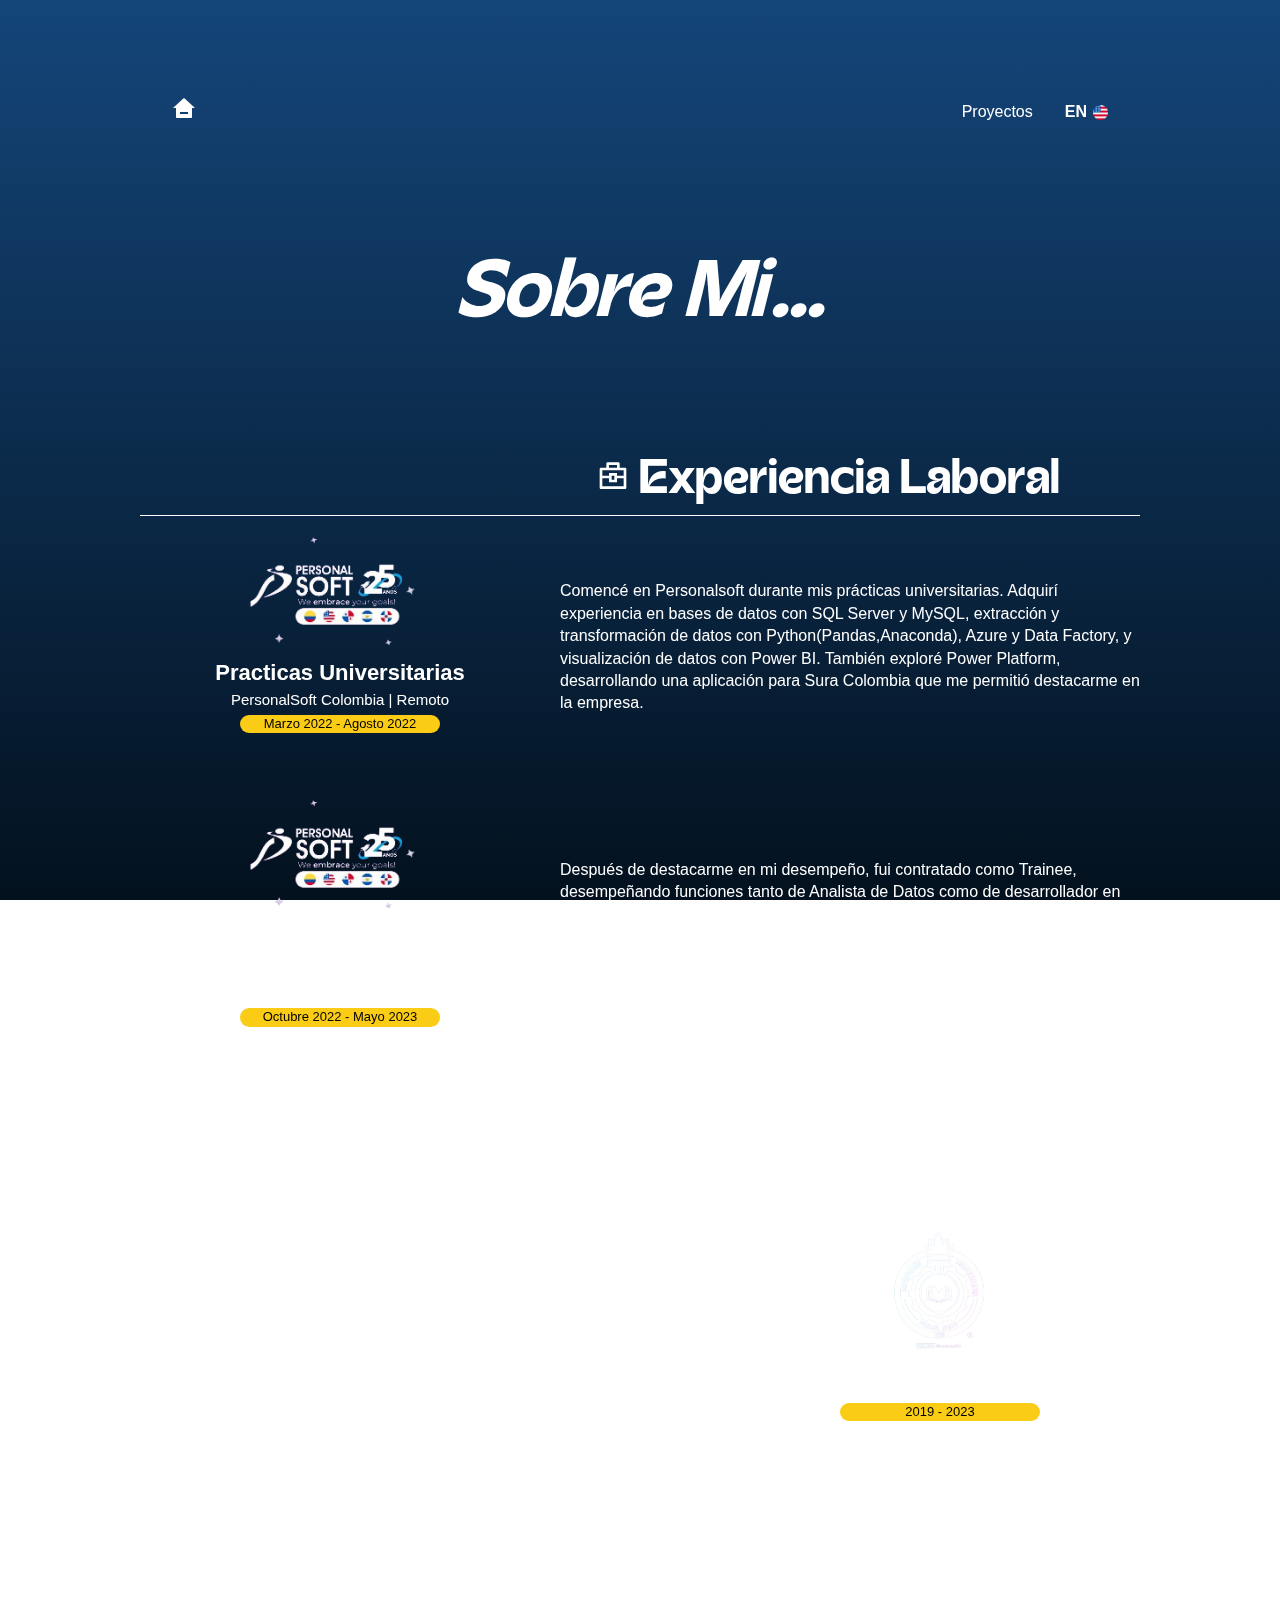
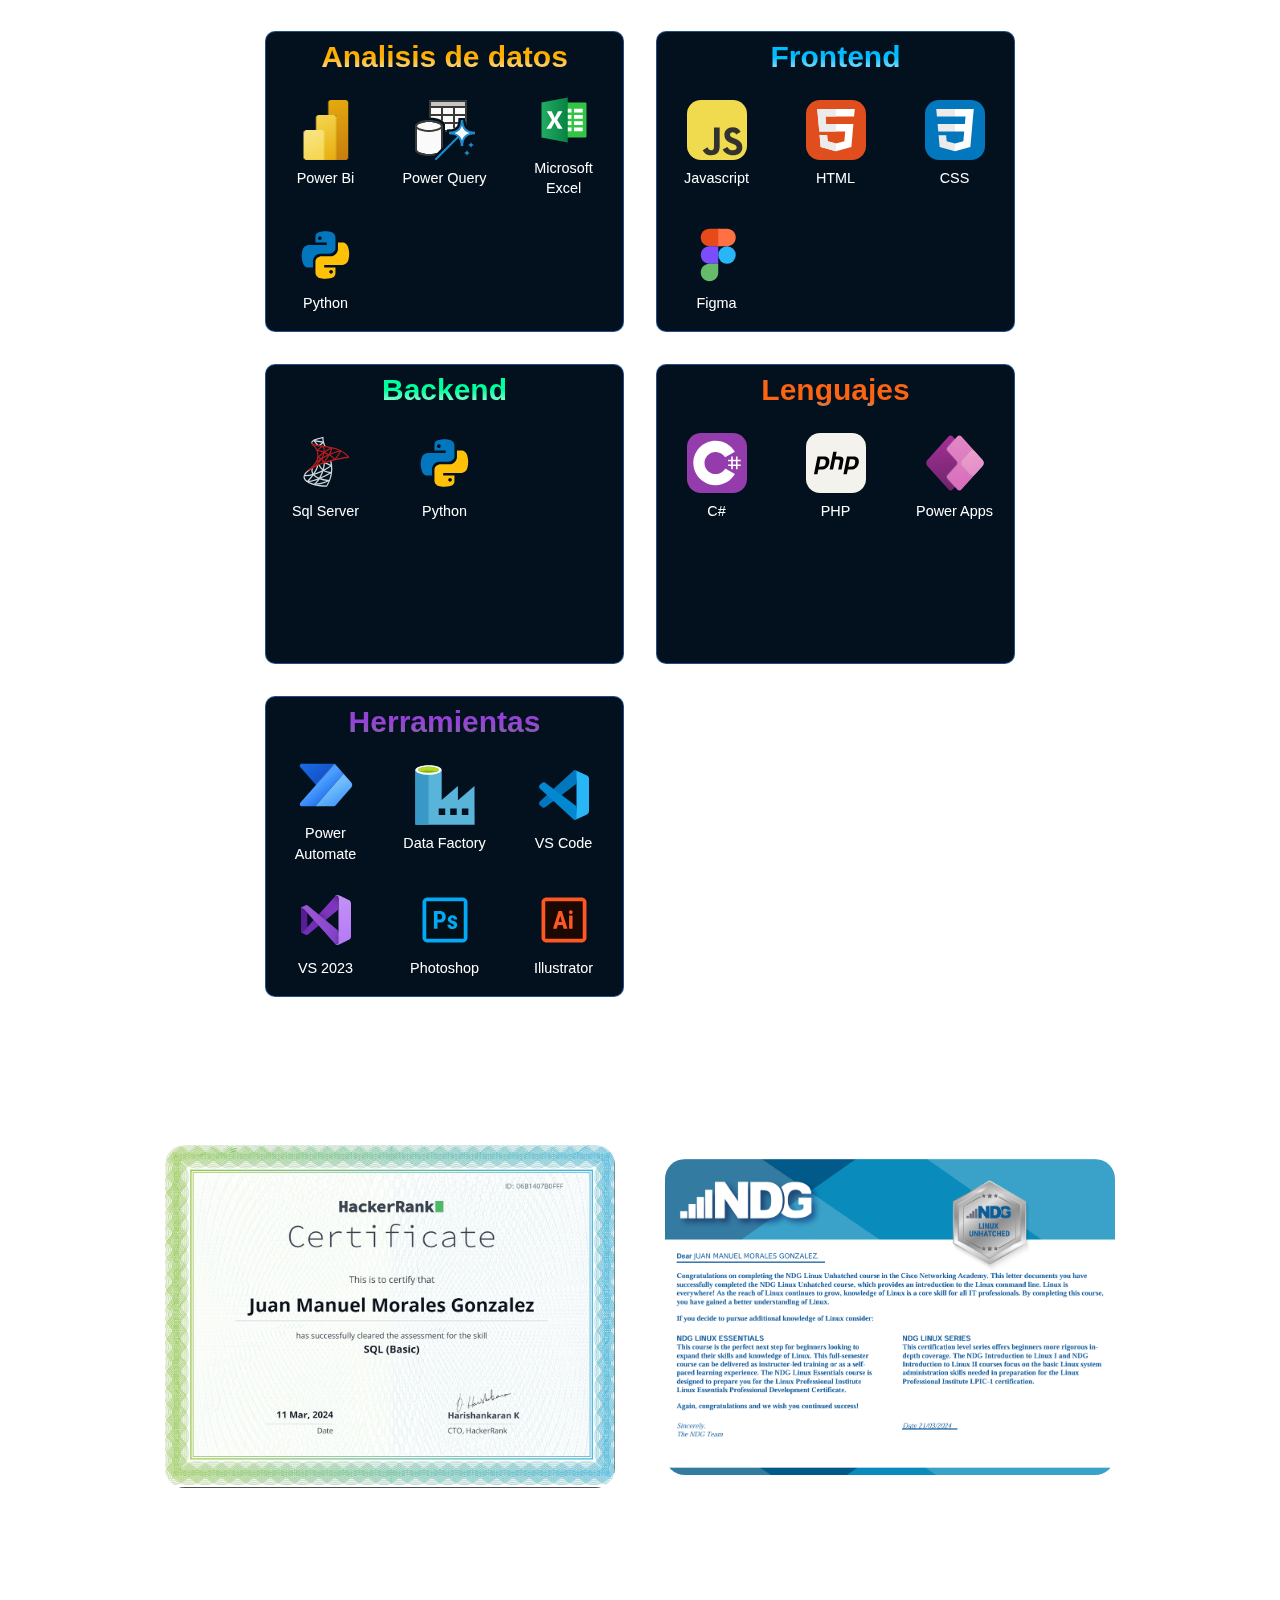
==== commit dc5e9170: "png to webp" ====
--- a/about_me.html
+++ b/about_me.html
@@ -54,7 +54,7 @@
         <li>
           <a class="change-language" href="about_meEN.html"
             ><b>EN</b>
-            <img src="img/EN.png" alt="" />
+            <img src="img/EN.webp" alt="" />
           </a>
         </li>
       </ul>
@@ -86,7 +86,7 @@
             <div class="practicante">
               <div class="info-job">
                 <a href="https://personalsoft.com/co/" target="_blank">
-                  <img src="img/PersonalsoftLogo.png" alt="LOGO PERSONALSOFT" />
+                  <img src="img/PersonalsoftLogo.webp" alt="LOGO PERSONALSOFT" />
                 </a>
                 <p class="title-job">Practicas Universitarias</p>
                 <h3>PersonalSoft Colombia | Remoto</h3>
@@ -107,7 +107,7 @@
             <div class="trainee">
               <div class="info-job">
                 <a href="https://personalsoft.com/co/" target="_blank">
-                  <img src="img/PersonalsoftLogo.png" alt="LOGO PERSONALSOFT" />
+                  <img src="img/PersonalsoftLogo.webp" alt="LOGO PERSONALSOFT" />
                 </a>
                 <p class="title-job">
                   Analista de datos / Desarrollador Power Platform Trainee
@@ -149,7 +149,7 @@
             </p>
             <div class="info-estudios">
               <a href="https://pascualbravo.edu.co/" target="_blank">
-                <img src="img/LOGOPASCUALBLANCO.png" alt="LOGO PASCUAL BRAVO" />
+                <img src="img/LOGOPASCUALBLANCO.webp" alt="LOGO PASCUAL BRAVO" />
               </a>
               <p class="title-estudios">Tecnólogo en Desarrollo de Software</p>
               <p class="duracion">2019 - 2023</p>
@@ -1013,12 +1013,12 @@
               <img
                 href="https://www.hackerrank.com/certificates/06b1407b0fff"
                 target="_blank"
-                src="img/CertificadoSQLBasic.png"
+                src="img/CertificadoSQLBasic.webp"
                 alt="CertificadoSQLBasic"
               />
             </div>
             <div>
-              <img src="img/CertificadoLinux.png" alt="Certificado Linux" />
+              <img src="img/CertificadoLinux.webp" alt="Certificado Linux" />
             </div>
           </div>
         </section>
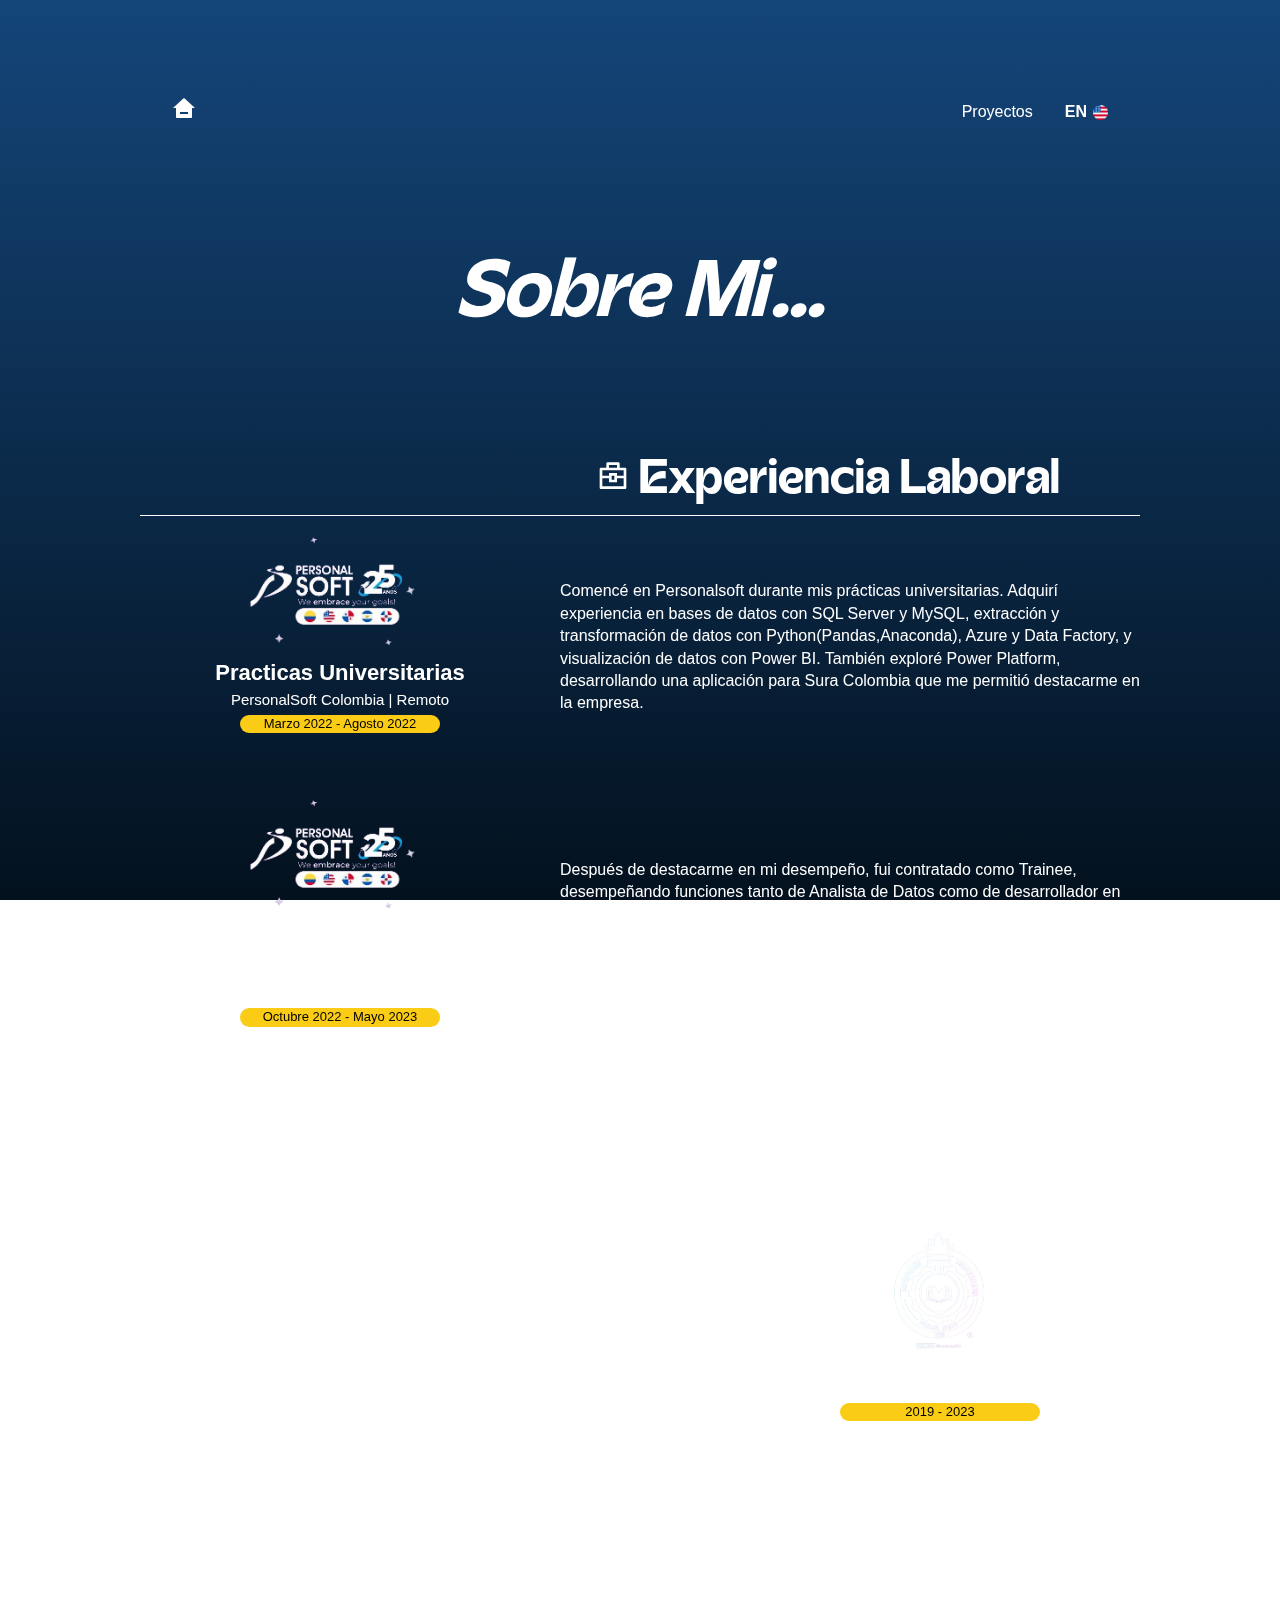
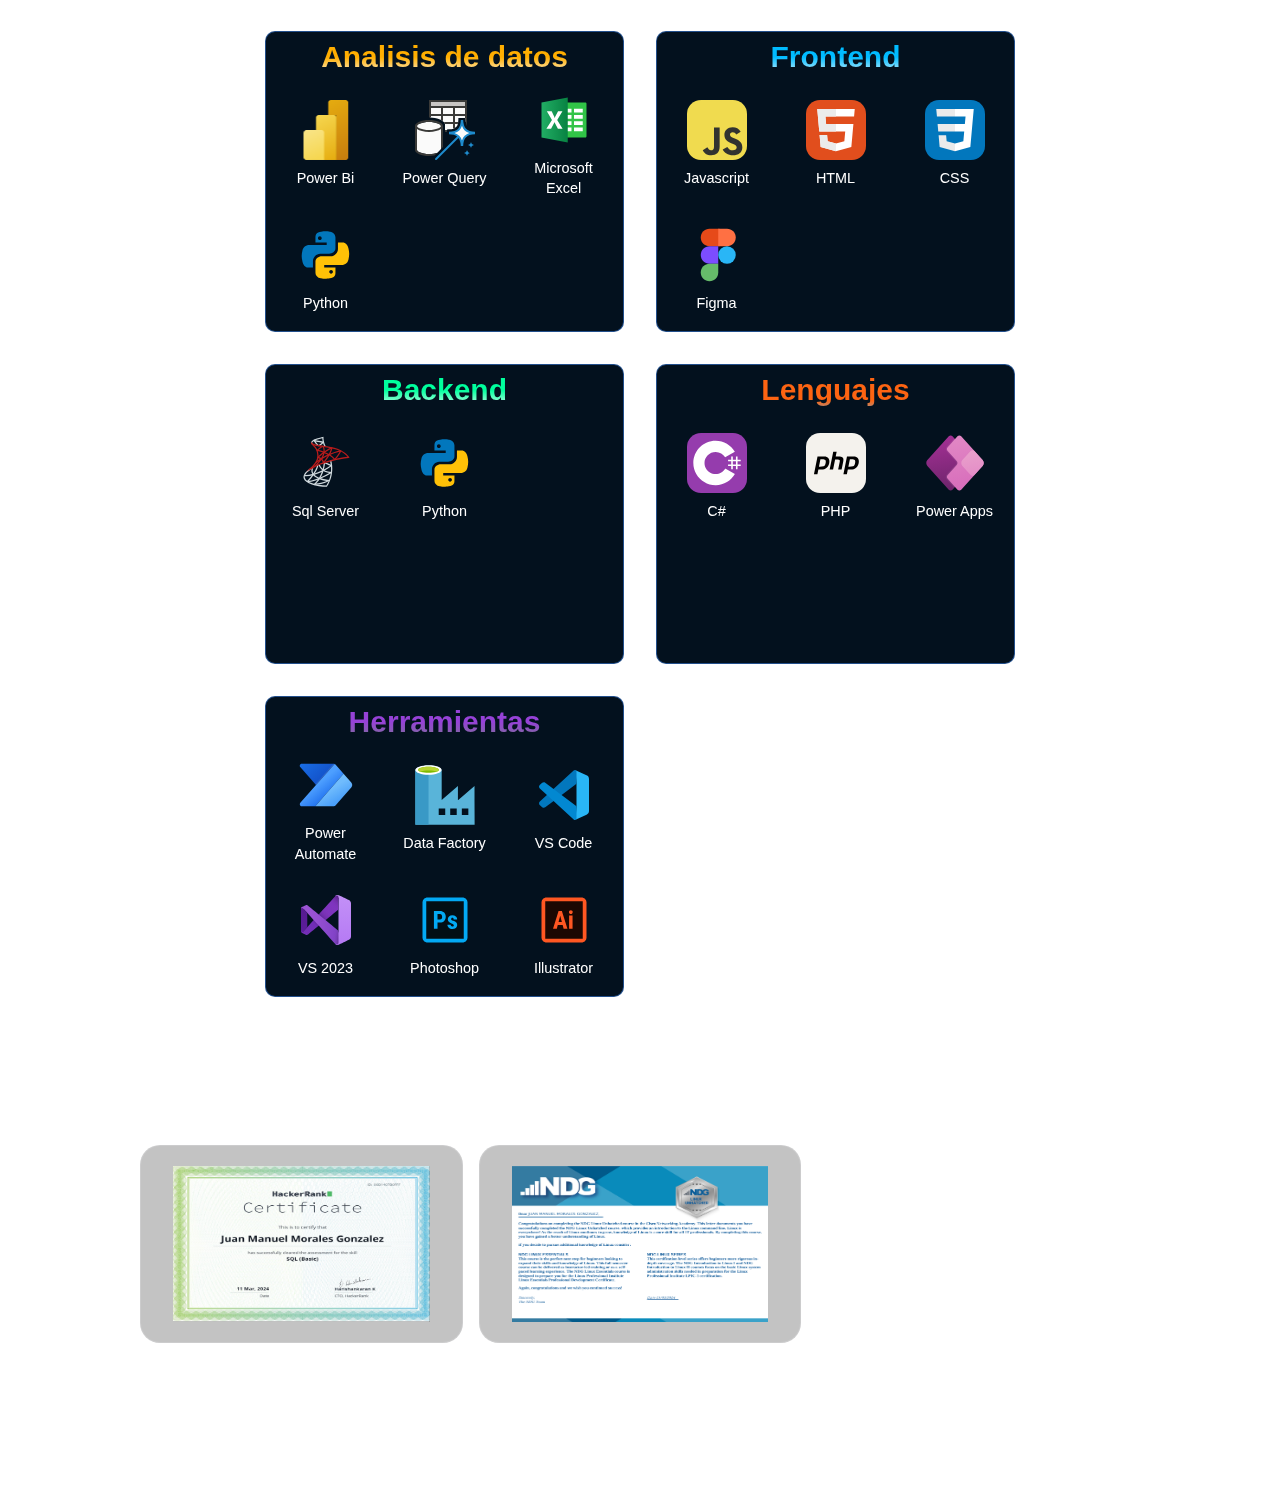
==== commit 6fba4328: "courses grid" ====
--- a/about_me.html
+++ b/about_me.html
@@ -1010,15 +1010,28 @@
           <h2 class="courses-title">Cursos</h2>
           <div class="courses-container">
             <div>
-              <img
-                href="https://www.hackerrank.com/certificates/06b1407b0fff"
-                target="_blank"
-                src="img/CertificadoSQLBasic.webp"
-                alt="CertificadoSQLBasic"
-              />
+              <img src="img/CertificadoSQLBasic.webp" alt="CertificadoSQLBasic"/>
+                <div class="course-hover">
+                  <a href="https://www.hackerrank.com/certificates/06b1407b0fff" target="_blank">
+                    <button>Ver Certificado</button>
+                  </a>
+                  <div class="info-hover">
+                    <h3>SQL (Basic) Certificate</h3>
+                    <p>HackerRank</p>
+                  </div>
+                </div>
             </div>
             <div>
               <img src="img/CertificadoLinux.webp" alt="Certificado Linux" />
+              <div class="course-hover">
+                <a href="pdf/CertificadoLinux.pdf" target="_blank">
+                  <button>Ver Certificado</button>
+                </a>
+                <div class="info-hover">
+                  <h3>Curso Linux</h3>
+                  <p>Cisco Networking Academy</p>
+                </div>
+              </div>
             </div>
           </div>
         </section>
--- a/style.css
+++ b/style.css
@@ -183,7 +183,6 @@
 }
 
 body {
-  
   display: flex;
   align-items: center;
   flex-flow: column;
@@ -721,26 +720,68 @@
 .courses-container{
   display: grid;
   justify-content: center;
-  grid-template-columns: 1fr 1fr;
-  grid-template-rows: 1fr 1fr;
-
-}
-.courses-container div{
-  display: flex;
+  grid-template-columns: 1fr 1fr 1fr;
+  grid-template-rows: 1fr ;
+  gap: 1rem;
+
+}
+.courses-container > div{
+  display: flex;
+  position: relative;
   align-items: center;
   justify-content: center;
+  border: 1px solid #e5e7eb3c;
+  background-color: #0000003c ;
+  border-radius: 20px;
 
 }
 
 .courses img {
-  width: 90%;
+  width: 80%;
+  height: 80%;
   transition: transform 0.4s ease;
+
+}
+.courses-container  > div:hover > .course-hover{
+  opacity: 1;
+  visibility: visible;
+}
+.courses-container  > div:hover img{
+  transform: scale(1.05);
+}
+
+.course-hover{
+  color: #fff;
+  position: absolute;
   border-radius: 20px;
-
-}
-.courses img:hover {
-  transform: scale(1.1);
-}
+  background-color: #272935a3;
+  width: 100%;
+  height: 100%;
+  opacity: 0;
+  visibility: hidden;
+  text-align: center;
+  align-content: center;
+  transition: all .3s;
+}
+
+.course-hover button{
+  background-color:#0051ff;
+  border-radius: 20px;
+  border: 1px solid white;
+  padding: 2% 5%;
+  color: white;
+  margin-block: 30px;
+  transition: all .7s;
+  cursor: pointer;
+}
+
+.course-hover button:hover{
+  transform: scale(1.03);
+  transition: all .7s;
+  filter: drop-shadow(0 0 5px rgba(247, 247, 247, 0.8));
+}
+
+
 
 
 h2 svg {
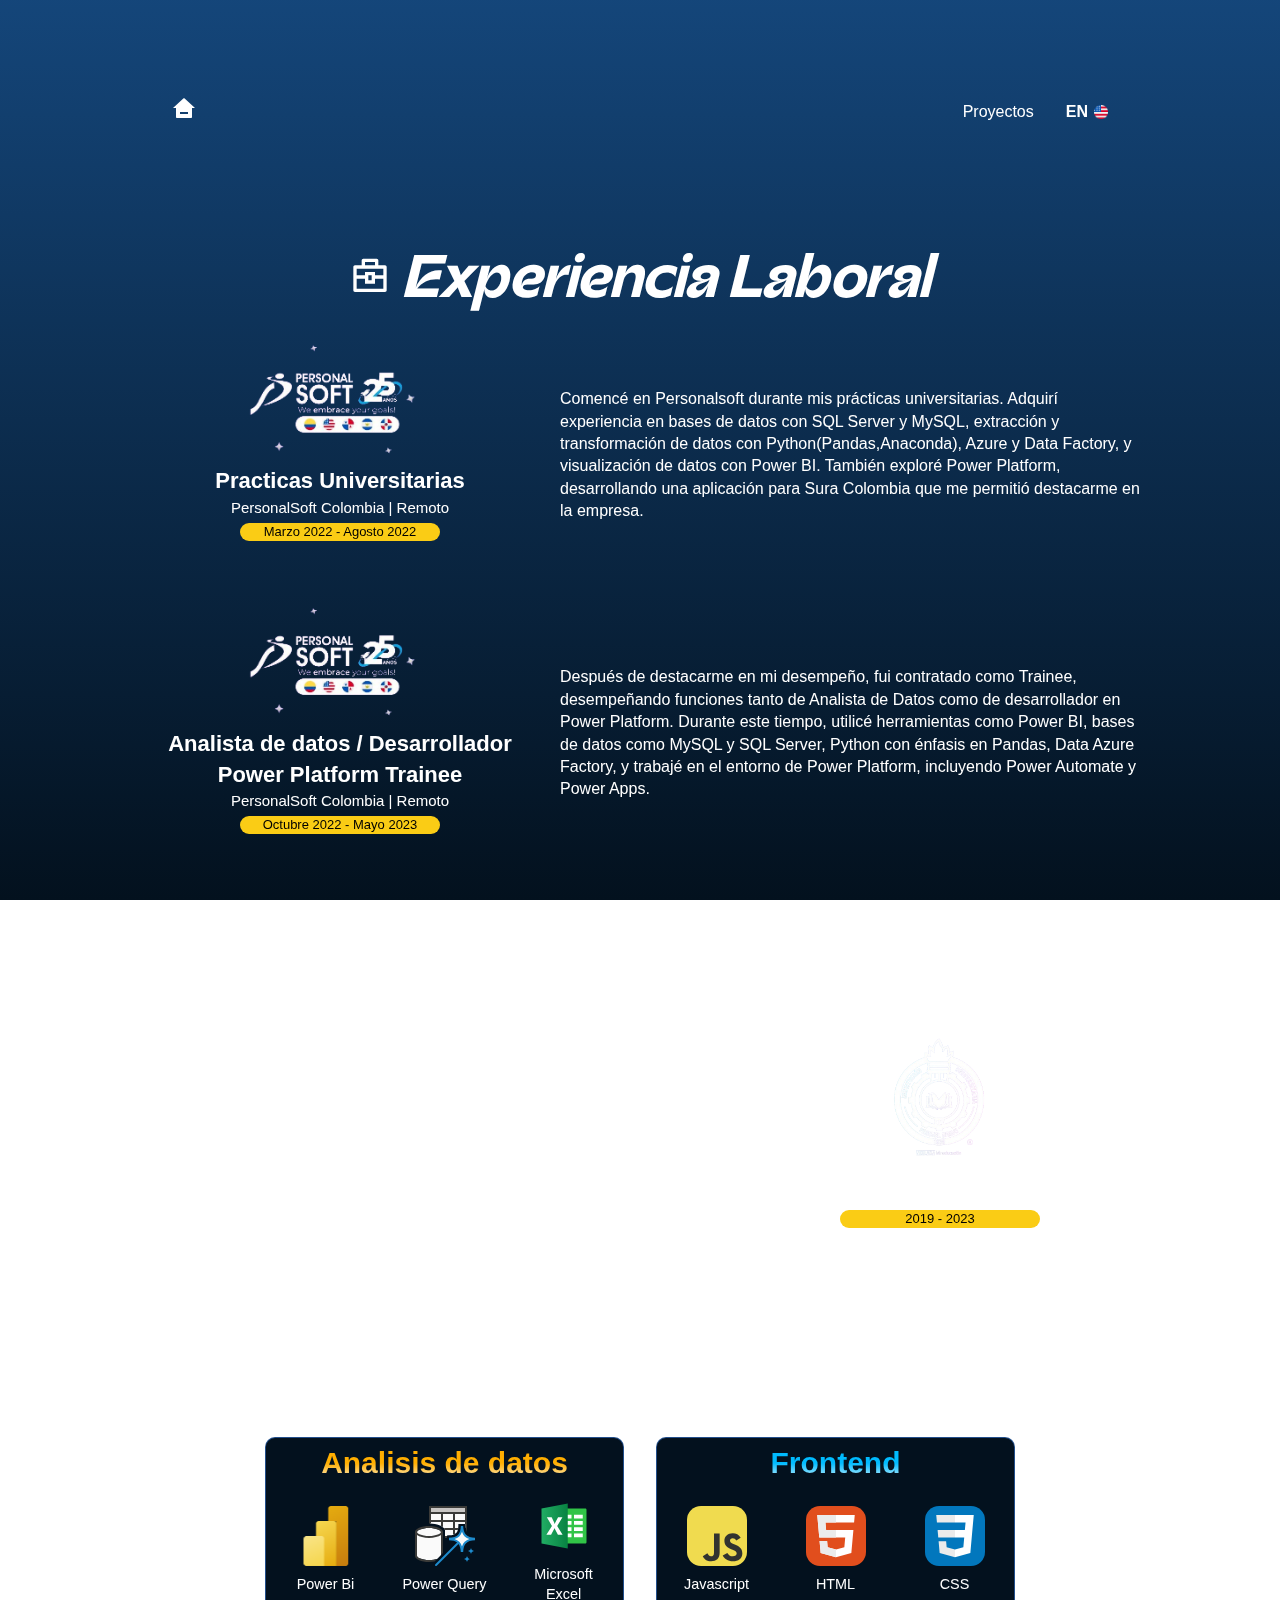
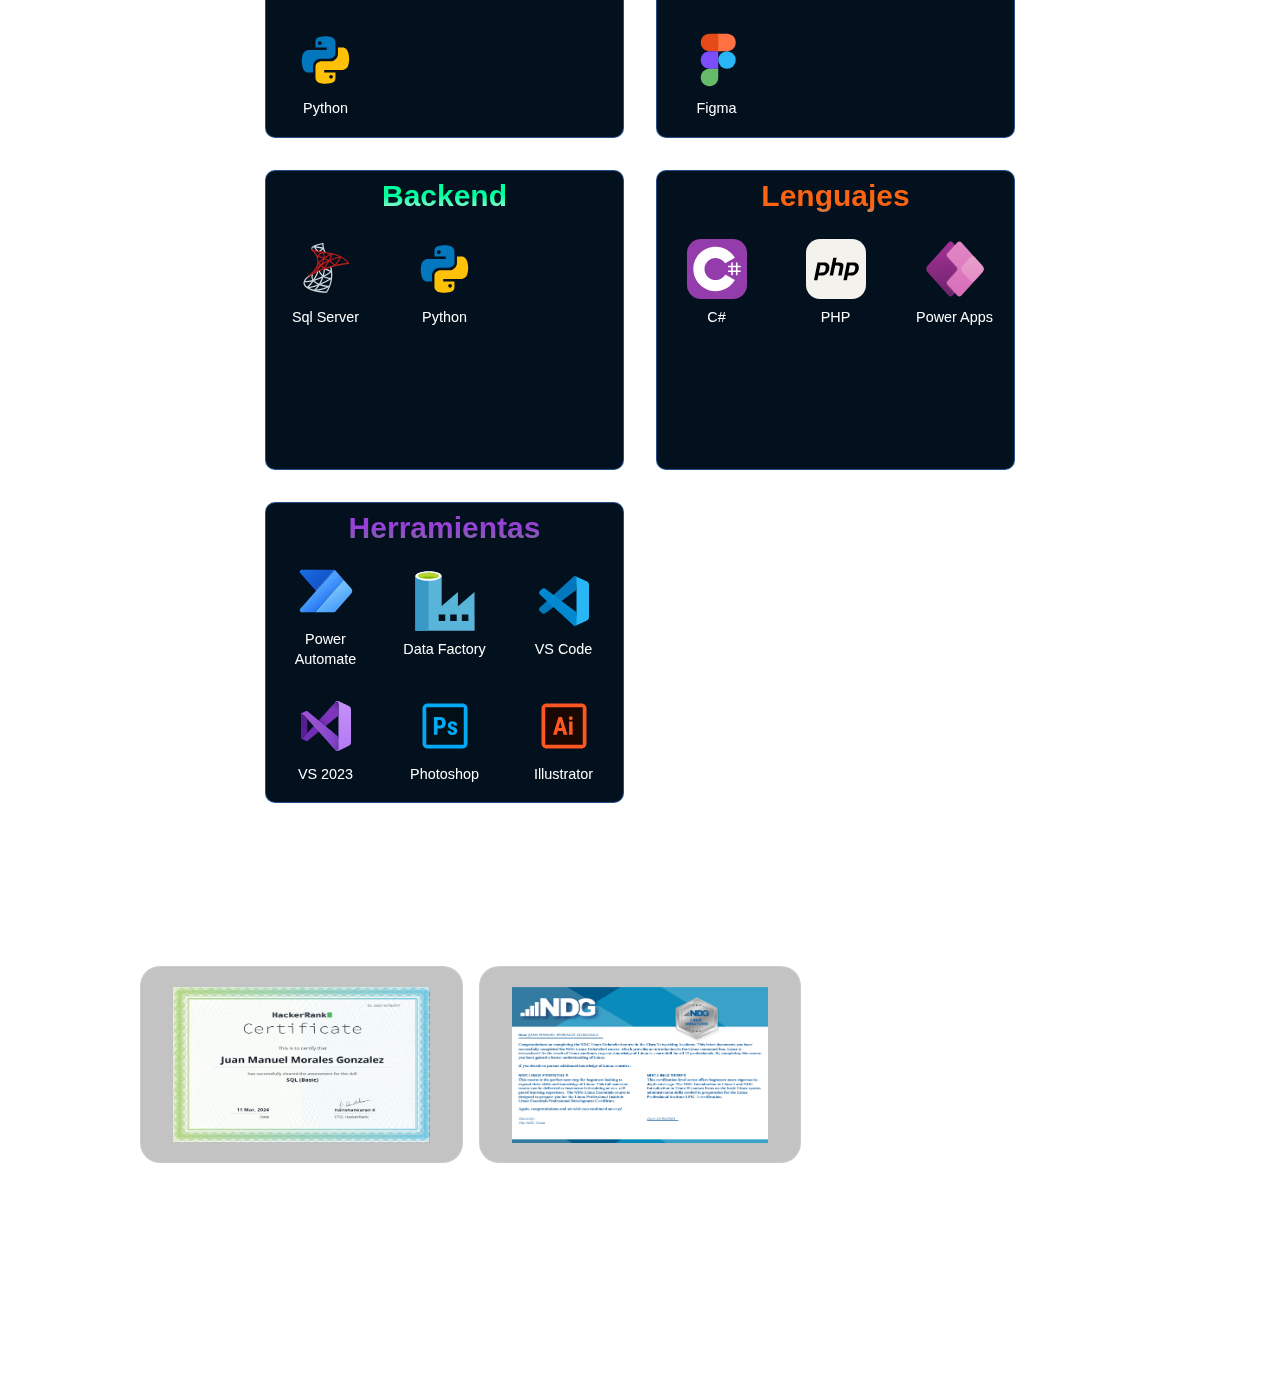
==== commit b48d3b57: "UPLOAD" ====
--- a/about_me.html
+++ b/about_me.html
@@ -60,28 +60,24 @@
       </ul>
     </nav>
 
-    <header class="aboutme-title">
-      <h1>Sobre Mi...</h1>
-    </header>
-
     <main class="about-me-main">
+      <header class="experience-title">
+        <h2>               
+          <svg
+          xmlns="http://www.w3.org/2000/svg"
+          viewBox="0 0 24 24"
+          fill="currentColor"
+        >
+          <path
+            d="M7 5V2C7 1.44772 7.44772 1 8 1H16C16.5523 1 17 1.44772 17 2V5H21C21.5523 5 22 5.44772 22 6V20C22 20.5523 21.5523 21 21 21H3C2.44772 21 2 20.5523 2 20V6C2 5.44772 2.44772 5 3 5H7ZM9 13H4V19H20V13H15V16H9V13ZM20 7H4V11H9V9H15V11H20V7ZM11 11V14H13V11H11ZM9 3V5H15V3H9Z"
+          ></path>
+        </svg>
+        Experiencia Laboral</h2>
+      </header>
       <section class="info-aboutme">
         <!-- Experiencia laboral -->
         <div class="experiencia-laboral">
           <div>
-            <h2 class="job-title">
-              <svg
-                xmlns="http://www.w3.org/2000/svg"
-                viewBox="0 0 24 24"
-                fill="currentColor"
-              >
-                <path
-                  d="M7 5V2C7 1.44772 7.44772 1 8 1H16C16.5523 1 17 1.44772 17 2V5H21C21.5523 5 22 5.44772 22 6V20C22 20.5523 21.5523 21 21 21H3C2.44772 21 2 20.5523 2 20V6C2 5.44772 2.44772 5 3 5H7ZM9 13H4V19H20V13H15V16H9V13ZM20 7H4V11H9V9H15V11H20V7ZM11 11V14H13V11H11ZM9 3V5H15V3H9Z"
-                ></path>
-              </svg>
-              Experiencia Laboral
-            </h2>
-
             <!-- practicante -->
             <div class="practicante">
               <div class="info-job">
--- a/style.css
+++ b/style.css
@@ -195,13 +195,7 @@
   gap: 6rem;
 }
 
-.aboutme-title {
-  font-style: italic;
-  font-family: AcornBold;
-  font-size: clamp(6px, 6vw, 40px); 
-  text-align: center;
-  animation: home-page 2s forwards
-}
+
 
 .content-text-animation {
   display: flex;
@@ -236,6 +230,9 @@
   align-items: center;
   gap: 6px;
 }
+.change-language img{
+padding-bottom: 1px;  
+}
 
 
 
@@ -268,6 +265,7 @@
   transform: scale(2);
 }
 
+/* MAIN */
 
 main {
   flex: 1;
@@ -276,6 +274,12 @@
   width: clamp(0px, 80vw, 1000px);
   animation: load 4s forwards
 
+}
+
+.name-title__desc{
+  margin-bottom: 3rem;
+  font-size: 1.2rem;
+  line-height: 2;
 }
 
 .projects-main{
@@ -330,6 +334,10 @@
   font-style: italic;
 }
 
+.info{
+  flex: 1;
+  animation: home-page 2s forwards;
+}
 
 .info a {
   text-decoration: none;
@@ -400,112 +408,15 @@
 /* ABOUT ME PAGE */
 
 
-
-.name-title__desc {
-  margin-bottom: 3rem;
-  font-size: 1.2rem;
-  line-height: 2;
-  
-}
-
-.info {
-  flex: 1;
+/* EXPERIENCIA LABORAL */
+
+.experience-title {
+  font-style: italic;
+  font-family: AcornBold;
+  font-size: clamp(6px, 6vw, 40px); 
+  text-align: center;
   animation: home-page 2s forwards
-
-}
-
-.info-aboutme h2 {
-  font-size: 3rem;
-}
-
-
-
-
-.iconos svg {
-  width: 150px;
-  height: 150px;
-}
-
-/* ESTUDIOS */
-
-.estudios-title{
-  width: 100%;
-  border-bottom: 1px solid;
-  font-family: AcornBold;
-  text-align: left;
-  padding-left: 5rem;
-
-}
-.estudios svg{
-  padding-top: .5rem;
-}
-
-
-.estudios {
-  display: flex;
-  flex-direction: column;
-  align-items: center;
-  margin-bottom: 4rem;
-}
-
-.estudios img {
-  width: clamp(7px, 70vw, 140px); 
-  aspect-ratio: 1;
-}
-.estudios h3{
-  font-size: 15px;
-  font-weight: 300;
-}
-
-
-.title-estudios{
-  font-size: 22px;
-  font-weight: 700;
-  text-align: center;
-
-}
-
-.info-estudios{
-  display: flex;
-  flex-direction: column;
-  align-items: center;
-  justify-content: right;
-  flex-basis: 40%;
-  margin-bottom: 3%;
-}
-
-.text-estudios{
-  display: flex;
-  align-items: center;
-  flex-basis: 60%;
-
-}
-
-@media (max-width: 550px) {
-  .tecnologo  {
-    flex-direction: column;
-  }
-}
-@media (max-width: 700px) {
-  .estudios-title{
-    text-align: center;
-    padding-left: 0;
-  }
-}
-
-.tecnologo{
-  display: flex;
-  width: 100%;
-  padding-block: 1rem;
-  transition: transform 0.4s ease;
-}
-.tecnologo:hover {
-  transform: scale(1.05);
-}
-
-
-
-/* EXPERIENCIA LABORAL */
+}
 
 .experiencia-laboral h3{
   font-size: 15px;
@@ -601,13 +512,97 @@
   }
 }
 
-
-
 .experiencia-laboral img {
   width: clamp(7px, 70vw, 200px); 
   align-items: center;
 }
 
+.info-aboutme h2 {
+  font-size: 3rem;
+}
+
+
+.iconos svg {
+  width: 150px;
+  height: 150px;
+}
+
+/* ESTUDIOS */
+
+.estudios-title{
+  width: 100%;
+  font-family: AcornBold;
+  text-align: center;
+
+}
+.estudios svg{
+  padding-top: .5rem;
+}
+
+
+.estudios {
+  display: flex;
+  flex-direction: column;
+  align-items: center;
+  margin-bottom: 4rem;
+}
+
+.estudios img {
+  width: clamp(7px, 70vw, 140px); 
+  aspect-ratio: 1;
+}
+.estudios h3{
+  font-size: 15px;
+  font-weight: 300;
+}
+
+
+.title-estudios{
+  font-size: 22px;
+  font-weight: 700;
+  text-align: center;
+
+}
+
+.info-estudios{
+  display: flex;
+  flex-direction: column;
+  align-items: center;
+  justify-content: right;
+  flex-basis: 40%;
+  margin-bottom: 3%;
+}
+
+.text-estudios{
+  display: flex;
+  align-items: center;
+  flex-basis: 60%;
+
+}
+
+@media (max-width: 550px) {
+  .tecnologo  {
+    flex-direction: column;
+  }
+}
+@media (max-width: 700px) {
+  .estudios-title{
+    text-align: center;
+    padding-left: 0;
+  }
+}
+
+.tecnologo{
+  display: flex;
+  width: 100%;
+  padding-block: 1rem;
+  transition: transform 0.4s ease;
+}
+.tecnologo:hover {
+  transform: scale(1.05);
+}
+
+
 /* Skills */
 
 .skills-title{
@@ -615,7 +610,6 @@
   justify-content: center;
   margin-bottom: 2rem;
   width: 100%;
-  border-bottom: 1px solid;
   font-family: AcornBold;
 }
 
@@ -624,7 +618,7 @@
   align-items: center;
   flex-direction: column;
   justify-content: center;
-  margin-bottom: 3rem;
+  margin-bottom: 4rem;
 }
 
 .skills-container{
@@ -713,7 +707,6 @@
   justify-content: center;
   margin-bottom: 2rem;
   width: 100%;
-  border-bottom: 1px solid;
   font-family: AcornBold;
 }
 
@@ -723,6 +716,7 @@
   grid-template-columns: 1fr 1fr 1fr;
   grid-template-rows: 1fr ;
   gap: 1rem;
+  margin-bottom: 4rem;
 
 }
 .courses-container > div{
@@ -765,7 +759,7 @@
 }
 
 .course-hover button{
-  background-color:#0051ff;
+  background-color:#00bbff;
   border-radius: 20px;
   border: 1px solid white;
   padding: 2% 5%;
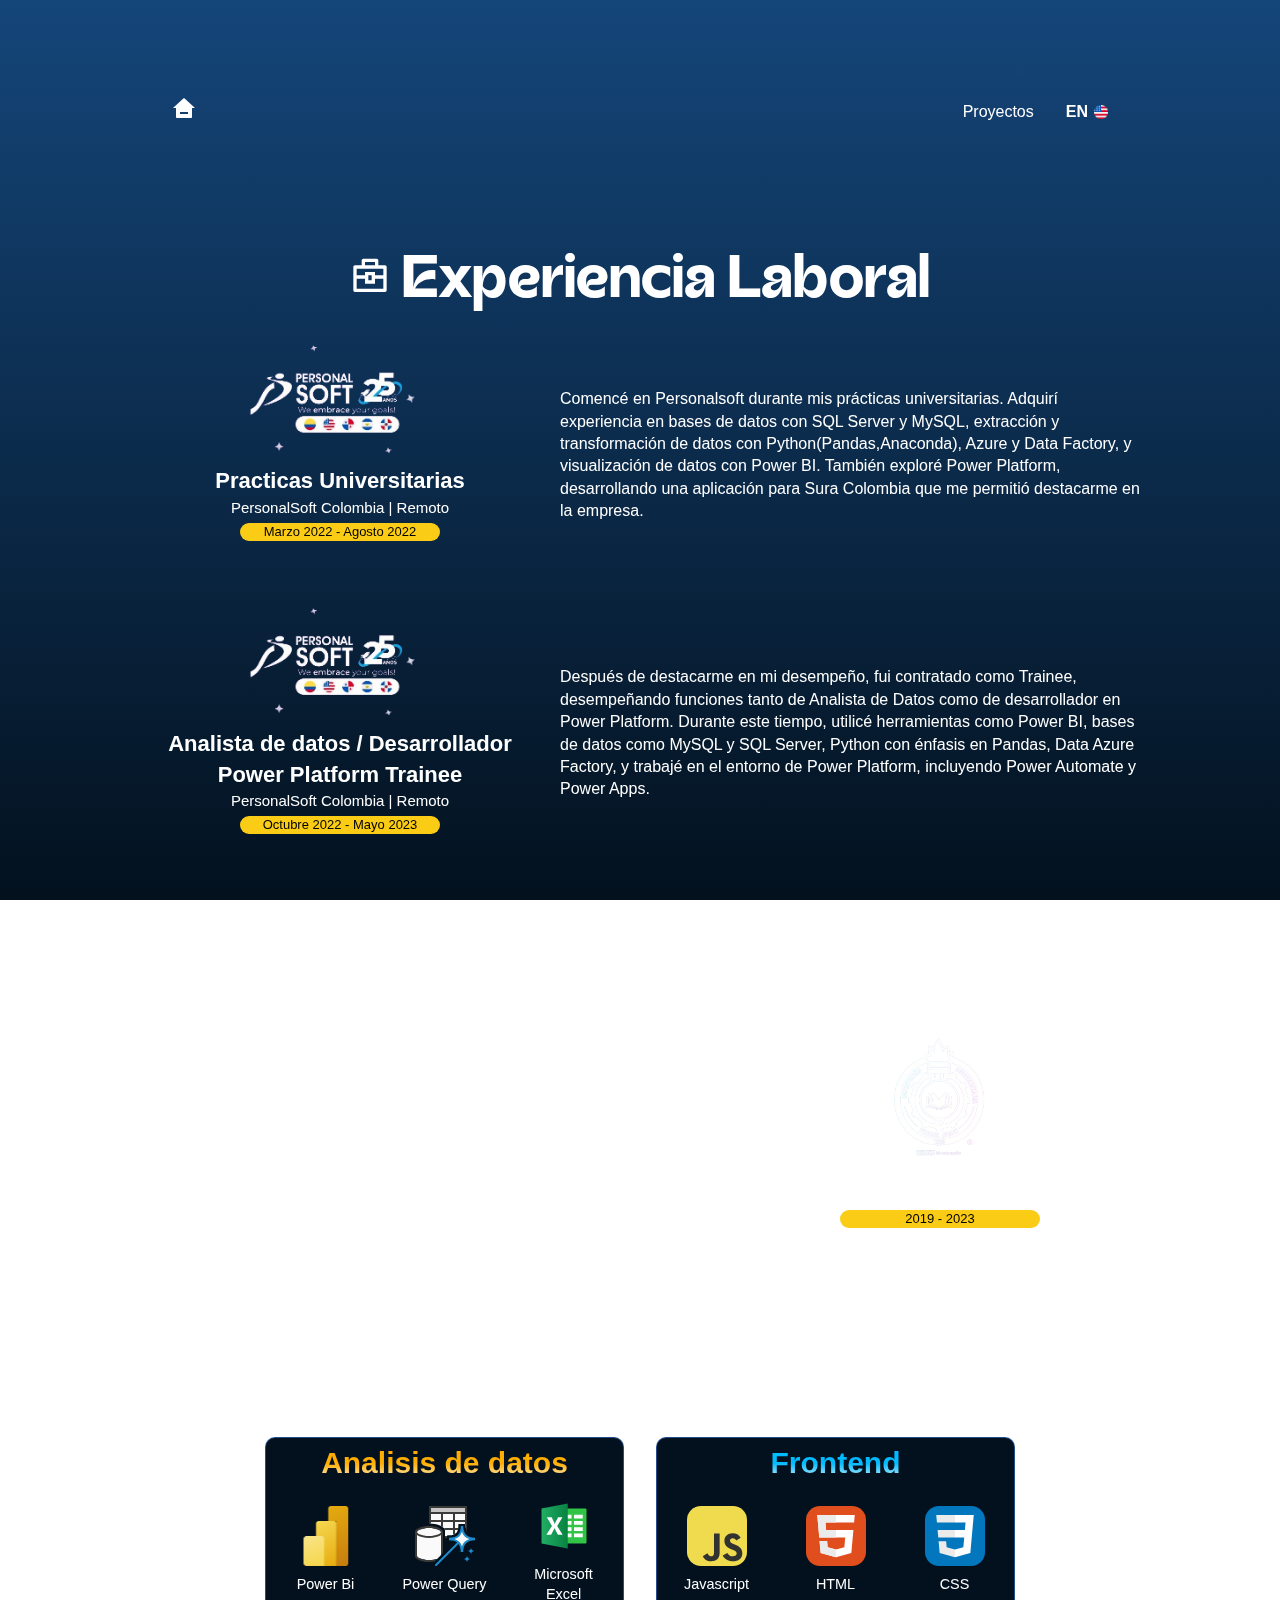
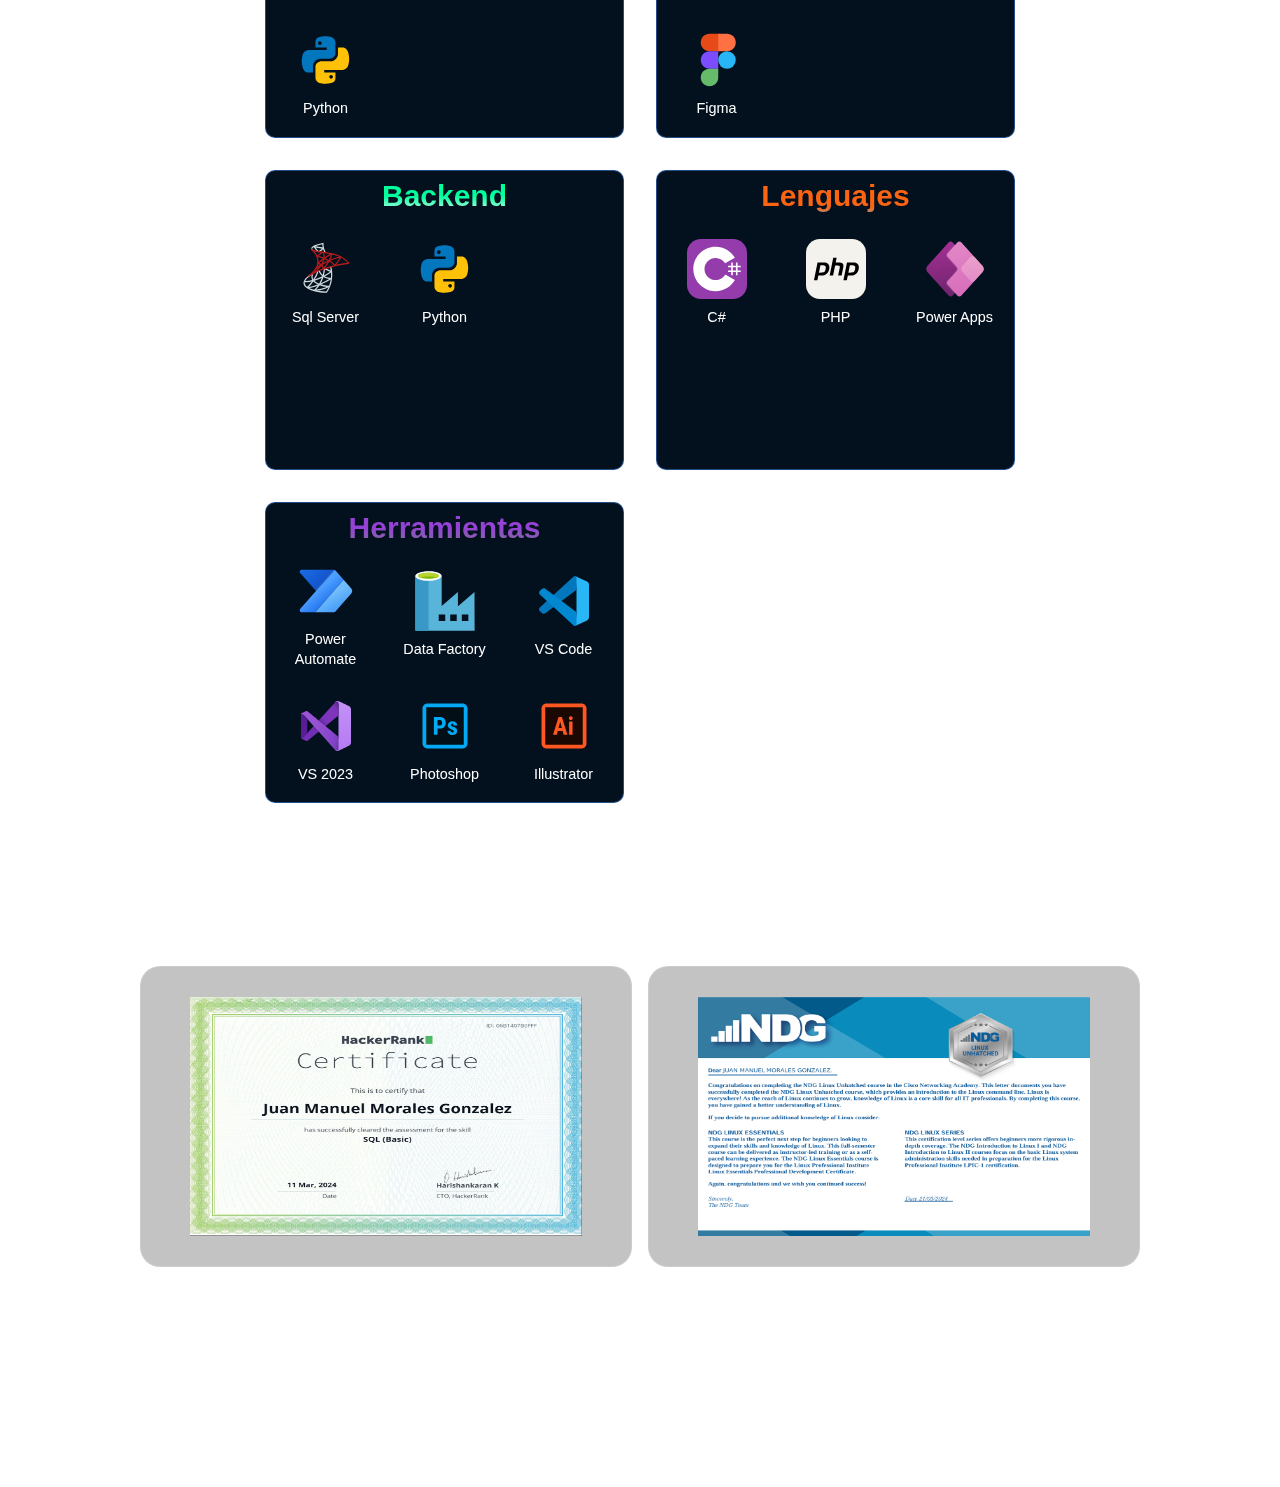
==== commit 75e3e1ef: "nav bar scroll" ====
--- a/about_me.html
+++ b/about_me.html
@@ -36,29 +36,30 @@
       </ul>
     </div>
 
-    <nav>
-      <a href="index.html"
-        ><svg
-          xmlns="http://www.w3.org/2000/svg"
-          viewBox="0 0 24 24"
-          fill="currentColor"
-        >
-          <path
-            d="M20 20C20 20.5523 19.5523 21 19 21H5C4.44772 21 4 20.5523 4 20V11L1 11L11.3273 1.6115C11.7087 1.26475 12.2913 1.26475 12.6727 1.6115L23 11L20 11V20ZM8 15V17H16V15H8Z"
-          ></path></svg
-      ></a>
-      <ul>
-        <li>
-          <a href="projects.html">Proyectos</a>
-        </li>
-        <li>
-          <a class="change-language" href="about_meEN.html"
-            ><b>EN</b>
-            <img src="img/EN.webp" alt="" />
-          </a>
-        </li>
-      </ul>
-    </nav>
+      <nav>
+        <a href="index.html">
+          <svg
+            xmlns="http://www.w3.org/2000/svg"
+            viewBox="0 0 24 24"
+            fill="currentColor"
+          >
+            <path
+              d="M20 20C20 20.5523 19.5523 21 19 21H5C4.44772 21 4 20.5523 4 20V11L1 11L11.3273 1.6115C11.7087 1.26475 12.2913 1.26475 12.6727 1.6115L23 11L20 11V20ZM8 15V17H16V15H8Z"
+            ></path>
+          </svg>
+        </a>
+        <ul>
+          <li>
+            <a href="projects.html">Proyectos</a>
+          </li>
+          <li>
+            <a class="change-language" href="about_meEN.html"
+              ><b>EN</b>
+              <img src="img/EN.webp" alt=""/>
+            </a>
+          </li>
+        </ul>
+      </nav>
 
     <main class="about-me-main">
       <header class="experience-title">
--- a/style.css
+++ b/style.css
@@ -211,6 +211,8 @@
   animation: bar-animation 1s ease infinite;
 }
 
+
+
 nav {
   display: flex;
   align-items: center;
@@ -218,7 +220,19 @@
   width: clamp(0px, 100vw, 1000px);
   height: 2rem;
   padding: 2rem;
-  animation: load 3.3s forwards
+  animation: load 3.3s forwards;
+  transition:  1s;
+  position: fixed;
+  z-index: 2;
+  border-radius: 10px;
+}
+
+.nav-blur{
+  backdrop-filter: blur(30px);
+  background-color: #ebebeb10;
+  margin-top: -80px;
+
+  transition:  1s;
 }
 
 nav img{
@@ -229,6 +243,8 @@
   display: flex;
   align-items: center;
   gap: 6px;
+  
+  
 }
 .change-language img{
 padding-bottom: 1px;  
@@ -241,6 +257,7 @@
   list-style: none;
   display: flex;
   gap: 2rem;
+  
 }
 
 li a {
@@ -268,6 +285,7 @@
 /* MAIN */
 
 main {
+  margin-top: 10rem;
   flex: 1;
   display: flex;
   flex-flow: column;
@@ -411,7 +429,6 @@
 /* EXPERIENCIA LABORAL */
 
 .experience-title {
-  font-style: italic;
   font-family: AcornBold;
   font-size: clamp(6px, 6vw, 40px); 
   text-align: center;
@@ -624,7 +641,7 @@
 .skills-container{
   width: 750px;
   display: grid;
-  grid-template-columns: 1fr 1fr ;
+  grid-template-columns: 1fr 1fr  ;
   grid-template-rows: 1fr 1fr ;
   gap: 2rem;
 }
@@ -634,7 +651,7 @@
   align-items: center;
   justify-items: center;
   grid-template-columns: 1fr 1fr 1fr;
-  grid-template-rows: 50px 1fr 1fr;
+  grid-template-rows: 50px 1fr 1fr ;
   background-color: #03111e;
   border-radius: 10px;
   color: #ffffff;
@@ -713,7 +730,7 @@
 .courses-container{
   display: grid;
   justify-content: center;
-  grid-template-columns: 1fr 1fr 1fr;
+  grid-template-columns: 1fr 1fr ;
   grid-template-rows: 1fr ;
   gap: 1rem;
   margin-bottom: 4rem;
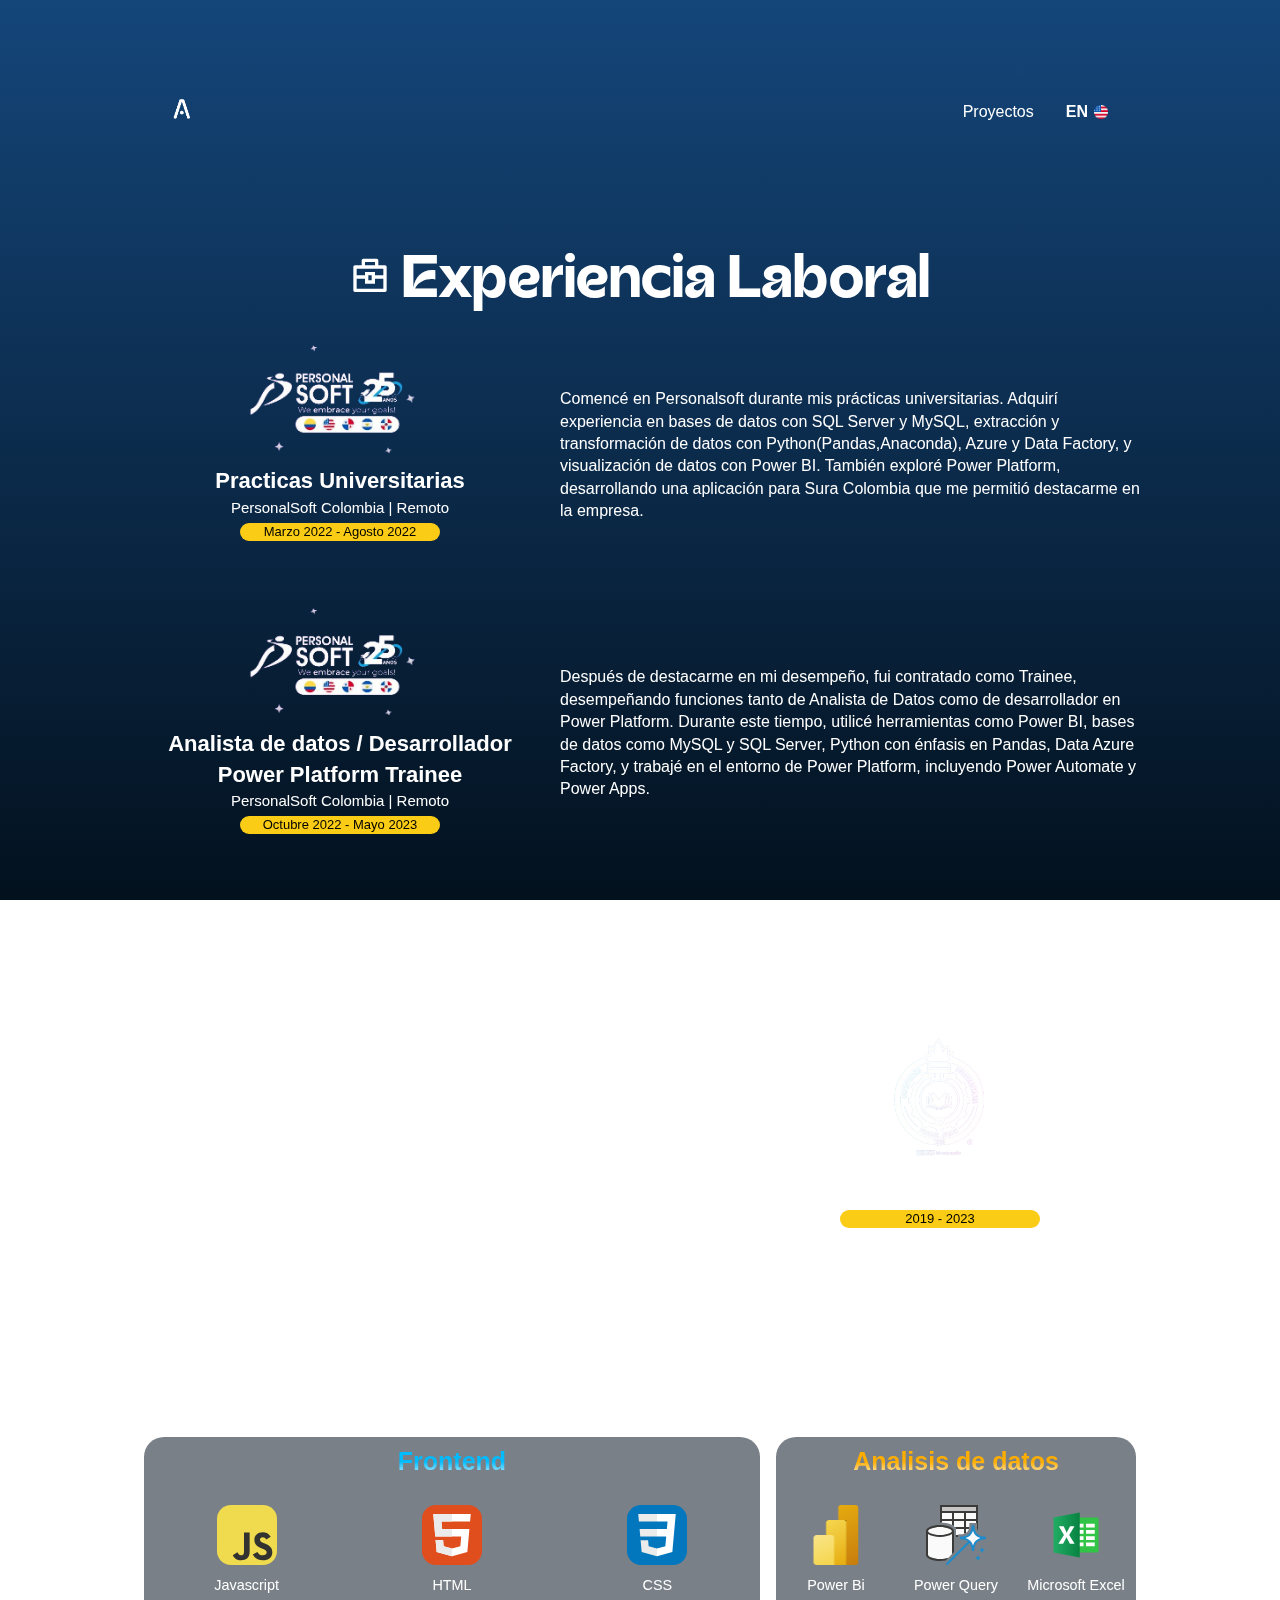
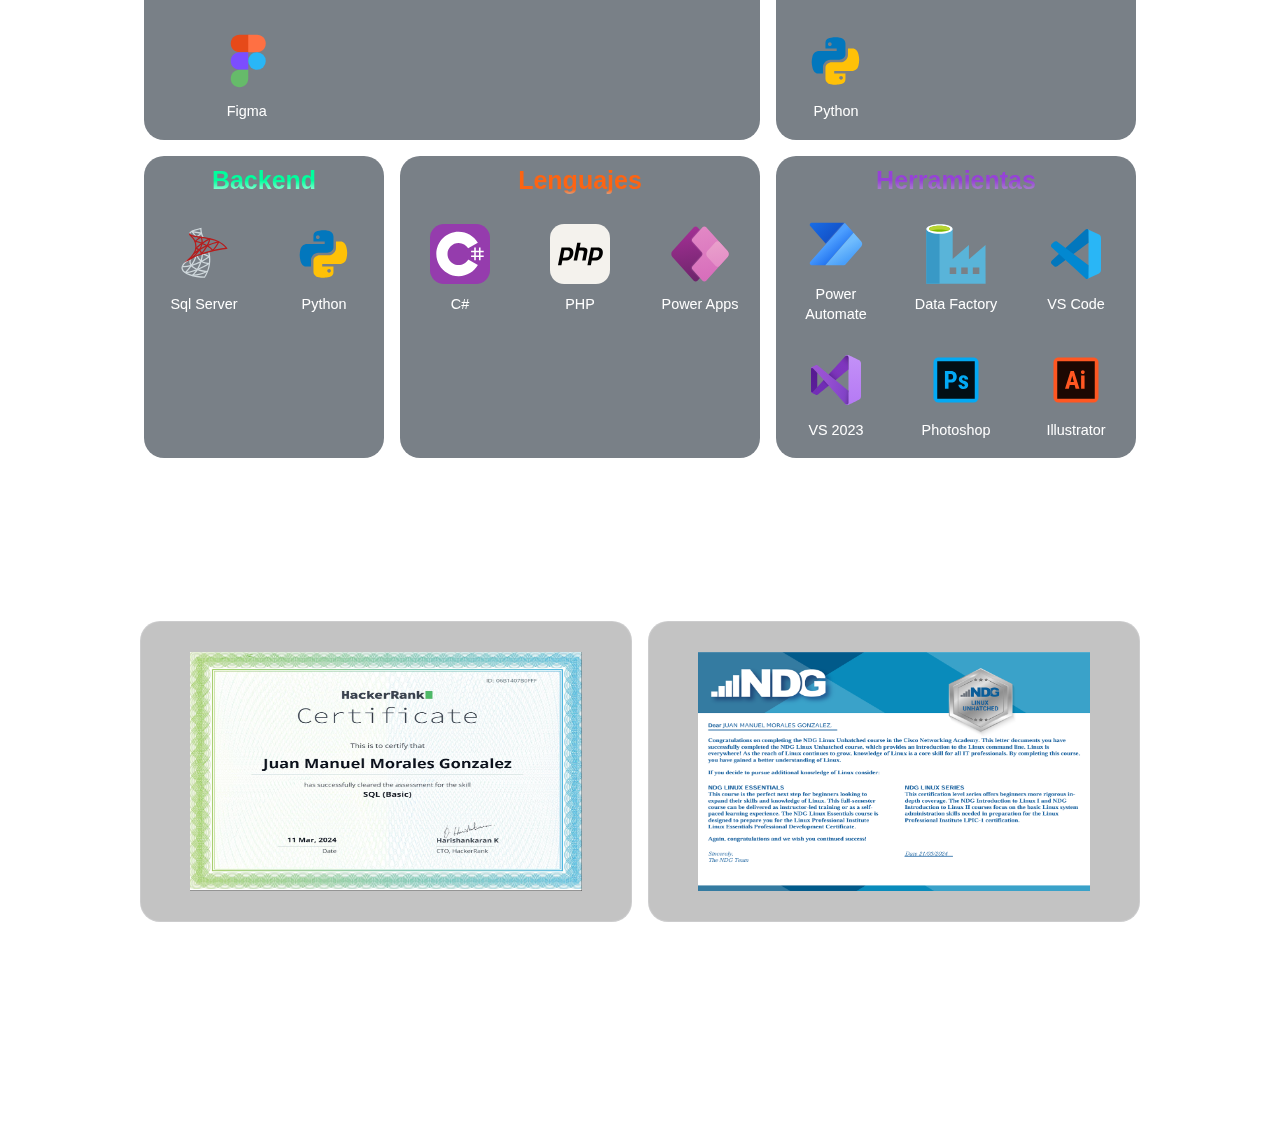
==== commit 1f948e4d: "index update" ====
--- a/about_me.html
+++ b/about_me.html
@@ -2,7 +2,7 @@
 <html lang="es">
   <head>
     <meta charset="UTF-8" />
-    <link rel="shortcut icon" href="img/king.svg" type="image/x-icon" />
+    <link rel="shortcut icon" href="img/A_icon.png" type="image/x-icon" />
     <meta name="viewport" content="width=device-width, initial-scale=1.0" />
     <link href="style.css" rel="stylesheet" />
     <title>Amauj Portafolio</title>
@@ -36,44 +36,37 @@
       </ul>
     </div>
 
-      <nav>
-        <a href="index.html">
+    <nav>
+      <a href="index.html">
+        <img class="logo-Home" src="img/A.png" alt="">
+      </a>
+      <ul>
+        <li>
+          <a href="projects.html">Proyectos</a>
+        </li>
+        <li>
+          <a class="change-language" href="about_meEN.html"
+            ><b>EN</b>
+            <img src="img/EN.webp" alt="" />
+          </a>
+        </li>
+      </ul>
+    </nav>
+
+    <main class="about-me-main">
+      <header class="experience-title">
+        <h2>
           <svg
             xmlns="http://www.w3.org/2000/svg"
             viewBox="0 0 24 24"
             fill="currentColor"
           >
             <path
-              d="M20 20C20 20.5523 19.5523 21 19 21H5C4.44772 21 4 20.5523 4 20V11L1 11L11.3273 1.6115C11.7087 1.26475 12.2913 1.26475 12.6727 1.6115L23 11L20 11V20ZM8 15V17H16V15H8Z"
+              d="M7 5V2C7 1.44772 7.44772 1 8 1H16C16.5523 1 17 1.44772 17 2V5H21C21.5523 5 22 5.44772 22 6V20C22 20.5523 21.5523 21 21 21H3C2.44772 21 2 20.5523 2 20V6C2 5.44772 2.44772 5 3 5H7ZM9 13H4V19H20V13H15V16H9V13ZM20 7H4V11H9V9H15V11H20V7ZM11 11V14H13V11H11ZM9 3V5H15V3H9Z"
             ></path>
           </svg>
-        </a>
-        <ul>
-          <li>
-            <a href="projects.html">Proyectos</a>
-          </li>
-          <li>
-            <a class="change-language" href="about_meEN.html"
-              ><b>EN</b>
-              <img src="img/EN.webp" alt=""/>
-            </a>
-          </li>
-        </ul>
-      </nav>
-
-    <main class="about-me-main">
-      <header class="experience-title">
-        <h2>               
-          <svg
-          xmlns="http://www.w3.org/2000/svg"
-          viewBox="0 0 24 24"
-          fill="currentColor"
-        >
-          <path
-            d="M7 5V2C7 1.44772 7.44772 1 8 1H16C16.5523 1 17 1.44772 17 2V5H21C21.5523 5 22 5.44772 22 6V20C22 20.5523 21.5523 21 21 21H3C2.44772 21 2 20.5523 2 20V6C2 5.44772 2.44772 5 3 5H7ZM9 13H4V19H20V13H15V16H9V13ZM20 7H4V11H9V9H15V11H20V7ZM11 11V14H13V11H11ZM9 3V5H15V3H9Z"
-          ></path>
-        </svg>
-        Experiencia Laboral</h2>
+          Experiencia Laboral
+        </h2>
       </header>
       <section class="info-aboutme">
         <!-- Experiencia laboral -->
@@ -83,7 +76,10 @@
             <div class="practicante">
               <div class="info-job">
                 <a href="https://personalsoft.com/co/" target="_blank">
-                  <img src="img/PersonalsoftLogo.webp" alt="LOGO PERSONALSOFT" />
+                  <img
+                    src="img/PersonalsoftLogo.webp"
+                    alt="LOGO PERSONALSOFT"
+                  />
                 </a>
                 <p class="title-job">Practicas Universitarias</p>
                 <h3>PersonalSoft Colombia | Remoto</h3>
@@ -104,7 +100,10 @@
             <div class="trainee">
               <div class="info-job">
                 <a href="https://personalsoft.com/co/" target="_blank">
-                  <img src="img/PersonalsoftLogo.webp" alt="LOGO PERSONALSOFT" />
+                  <img
+                    src="img/PersonalsoftLogo.webp"
+                    alt="LOGO PERSONALSOFT"
+                  />
                 </a>
                 <p class="title-job">
                   Analista de datos / Desarrollador Power Platform Trainee
@@ -146,7 +145,10 @@
             </p>
             <div class="info-estudios">
               <a href="https://pascualbravo.edu.co/" target="_blank">
-                <img src="img/LOGOPASCUALBLANCO.webp" alt="LOGO PASCUAL BRAVO" />
+                <img
+                  src="img/LOGOPASCUALBLANCO.webp"
+                  alt="LOGO PASCUAL BRAVO"
+                />
               </a>
               <p class="title-estudios">Tecnólogo en Desarrollo de Software</p>
               <p class="duracion">2019 - 2023</p>
@@ -158,6 +160,108 @@
         <section class="skills">
           <h2 class="skills-title">Habilidades</h2>
           <div class="skills-container">
+            <!-- FrontEnd -->
+            <div class="frontend">
+              <h3>Frontend</h3>
+
+              <div class="javascript skill-icons">
+                <svg
+                  viewBox="0 0 256 256"
+                  fill="none"
+                  xmlns="http://www.w3.org/2000/svg"
+                >
+                  <rect width="256" height="256" rx="60" fill="#F0DB4F" />
+                  <path
+                    d="M67.3117 213.932L86.9027 202.076C90.6821 208.777 94.1202 214.447 102.367 214.447C110.272 214.447 115.256 211.355 115.256 199.327V117.529H139.314V199.667C139.314 224.584 124.708 235.926 103.398 235.926C84.1533 235.926 72.9819 225.959 67.3113 213.93"
+                    fill="#323330"
+                  />
+                  <path
+                    d="M152.381 211.354L171.969 200.013C177.126 208.434 183.828 214.62 195.684 214.62C205.653 214.62 212.009 209.636 212.009 202.762C212.009 194.514 205.479 191.592 194.481 186.782L188.468 184.203C171.111 176.815 159.597 167.535 159.597 147.945C159.597 129.901 173.345 116.153 194.826 116.153C210.12 116.153 221.118 121.481 229.022 135.4L210.291 147.429C206.166 140.04 201.7 137.119 194.826 137.119C187.78 137.119 183.312 141.587 183.312 147.429C183.312 154.646 187.78 157.568 198.09 162.037L204.104 164.614C224.553 173.379 236.067 182.313 236.067 202.418C236.067 224.072 219.055 235.928 196.2 235.928C173.861 235.928 159.426 225.274 152.381 211.354"
+                    fill="#323330"
+                  />
+                </svg>
+                <p>Javascript</p>
+              </div>
+
+              <div class="html skill-icons">
+                <svg
+                  xmlns="http://www.w3.org/2000/svg"
+                  fill="none"
+                  viewBox="0 0 256 256"
+                >
+                  <rect width="256" height="256" fill="#E14E1D" rx="60" />
+                  <path
+                    fill="#fff"
+                    d="M48 38L56.6098 134.593H167.32L163.605 176.023L127.959 185.661L92.38 176.037L90.0012 149.435H57.9389L62.5236 200.716L127.951 218.888L193.461 200.716L202.244 102.655H85.8241L82.901 69.9448H205.041H205.139L208 38H48Z"
+                  />
+                  <path
+                    fill="#EBEBEB"
+                    d="M128 38H48L56.6098 134.593H128V102.655H85.8241L82.901 69.9448H128V38Z"
+                  />
+                  <path
+                    fill="#EBEBEB"
+                    d="M128 185.647L127.959 185.661L92.38 176.037L90.0012 149.435H57.9388L62.5236 200.716L127.951 218.888L128 218.874V185.647Z"
+                  />
+                </svg>
+                <p>HTML</p>
+              </div>
+
+              <div class="css skill-icons">
+                <svg
+                  viewBox="0 0 256 256"
+                  fill="none"
+                  xmlns="http://www.w3.org/2000/svg"
+                >
+                  <rect width="256" height="256" rx="60" fill="#0277BD" />
+                  <path
+                    d="M53.7527 102.651L56.6155 134.593H128.096V102.651H53.7527Z"
+                    fill="#EBEBEB"
+                  />
+                  <path
+                    d="M128.095 38H127.985H48L50.9036 69.9423H128.095V38Z"
+                    fill="#EBEBEB"
+                  />
+                  <path
+                    d="M128.095 218.841V185.608L127.955 185.645L92.3813 176.04L90.1072 150.564H72.821H58.0425L62.5175 200.718L127.948 218.882L128.095 218.841Z"
+                    fill="#EBEBEB"
+                  />
+                  <path
+                    d="M167.318 134.593L163.61 176.019L127.985 185.635V218.866L193.468 200.718L193.948 195.321L201.454 111.229L202.233 102.651L208 38H127.985V69.9423H172.994L170.088 102.651H127.985V134.593H167.318Z"
+                    fill="white"
+                  />
+                </svg>
+                <p>CSS</p>
+              </div>
+              <div class="figma skill-icons">
+                <svg
+                  xmlns="http://www.w3.org/2000/svg"
+                  x="0px"
+                  y="0px"
+                  width="100"
+                  height="100"
+                  viewBox="0 0 48 48"
+                >
+                  <path
+                    fill="#e64a19"
+                    d="M26,17h-8c-3.866,0-7-3.134-7-7v0c0-3.866,3.134-7,7-7h8V17z"
+                  ></path>
+                  <path
+                    fill="#7c4dff"
+                    d="M25,31h-7c-3.866,0-7-3.134-7-7v0c0-3.866,3.134-7,7-7h7V31z"
+                  ></path>
+                  <path
+                    fill="#66bb6a"
+                    d="M18,45L18,45c-3.866,0-7-3.134-7-7v0c0-3.866,3.134-7,7-7h7v7C25,41.866,21.866,45,18,45z"
+                  ></path>
+                  <path
+                    fill="#ff7043"
+                    d="M32,17h-7V3h7c3.866,0,7,3.134,7,7v0C39,13.866,35.866,17,32,17z"
+                  ></path>
+                  <circle cx="32" cy="24" r="7" fill="#29b6f6"></circle>
+                </svg>
+                <p>Figma</p>
+              </div>
+            </div>
             <!-- Analisis de datos -->
             <div class="data-analist">
               <h3>Analisis de datos</h3>
@@ -439,109 +543,6 @@
               </div>
             </div>
 
-            <!-- FrontEnd -->
-            <div class="frontend">
-              <h3>Frontend</h3>
-
-              <div class="javascript skill-icons">
-                <svg
-                  viewBox="0 0 256 256"
-                  fill="none"
-                  xmlns="http://www.w3.org/2000/svg"
-                >
-                  <rect width="256" height="256" rx="60" fill="#F0DB4F" />
-                  <path
-                    d="M67.3117 213.932L86.9027 202.076C90.6821 208.777 94.1202 214.447 102.367 214.447C110.272 214.447 115.256 211.355 115.256 199.327V117.529H139.314V199.667C139.314 224.584 124.708 235.926 103.398 235.926C84.1533 235.926 72.9819 225.959 67.3113 213.93"
-                    fill="#323330"
-                  />
-                  <path
-                    d="M152.381 211.354L171.969 200.013C177.126 208.434 183.828 214.62 195.684 214.62C205.653 214.62 212.009 209.636 212.009 202.762C212.009 194.514 205.479 191.592 194.481 186.782L188.468 184.203C171.111 176.815 159.597 167.535 159.597 147.945C159.597 129.901 173.345 116.153 194.826 116.153C210.12 116.153 221.118 121.481 229.022 135.4L210.291 147.429C206.166 140.04 201.7 137.119 194.826 137.119C187.78 137.119 183.312 141.587 183.312 147.429C183.312 154.646 187.78 157.568 198.09 162.037L204.104 164.614C224.553 173.379 236.067 182.313 236.067 202.418C236.067 224.072 219.055 235.928 196.2 235.928C173.861 235.928 159.426 225.274 152.381 211.354"
-                    fill="#323330"
-                  />
-                </svg>
-                <p>Javascript</p>
-              </div>
-
-              <div class="html skill-icons">
-                <svg
-                  xmlns="http://www.w3.org/2000/svg"
-                  fill="none"
-                  viewBox="0 0 256 256"
-                >
-                  <rect width="256" height="256" fill="#E14E1D" rx="60" />
-                  <path
-                    fill="#fff"
-                    d="M48 38L56.6098 134.593H167.32L163.605 176.023L127.959 185.661L92.38 176.037L90.0012 149.435H57.9389L62.5236 200.716L127.951 218.888L193.461 200.716L202.244 102.655H85.8241L82.901 69.9448H205.041H205.139L208 38H48Z"
-                  />
-                  <path
-                    fill="#EBEBEB"
-                    d="M128 38H48L56.6098 134.593H128V102.655H85.8241L82.901 69.9448H128V38Z"
-                  />
-                  <path
-                    fill="#EBEBEB"
-                    d="M128 185.647L127.959 185.661L92.38 176.037L90.0012 149.435H57.9388L62.5236 200.716L127.951 218.888L128 218.874V185.647Z"
-                  />
-                </svg>
-                <p>HTML</p>
-              </div>
-
-              <div class="css skill-icons">
-                <svg
-                  viewBox="0 0 256 256"
-                  fill="none"
-                  xmlns="http://www.w3.org/2000/svg"
-                >
-                  <rect width="256" height="256" rx="60" fill="#0277BD" />
-                  <path
-                    d="M53.7527 102.651L56.6155 134.593H128.096V102.651H53.7527Z"
-                    fill="#EBEBEB"
-                  />
-                  <path
-                    d="M128.095 38H127.985H48L50.9036 69.9423H128.095V38Z"
-                    fill="#EBEBEB"
-                  />
-                  <path
-                    d="M128.095 218.841V185.608L127.955 185.645L92.3813 176.04L90.1072 150.564H72.821H58.0425L62.5175 200.718L127.948 218.882L128.095 218.841Z"
-                    fill="#EBEBEB"
-                  />
-                  <path
-                    d="M167.318 134.593L163.61 176.019L127.985 185.635V218.866L193.468 200.718L193.948 195.321L201.454 111.229L202.233 102.651L208 38H127.985V69.9423H172.994L170.088 102.651H127.985V134.593H167.318Z"
-                    fill="white"
-                  />
-                </svg>
-                <p>CSS</p>
-              </div>
-              <div class="figma skill-icons">
-                <svg
-                  xmlns="http://www.w3.org/2000/svg"
-                  x="0px"
-                  y="0px"
-                  width="100"
-                  height="100"
-                  viewBox="0 0 48 48"
-                >
-                  <path
-                    fill="#e64a19"
-                    d="M26,17h-8c-3.866,0-7-3.134-7-7v0c0-3.866,3.134-7,7-7h8V17z"
-                  ></path>
-                  <path
-                    fill="#7c4dff"
-                    d="M25,31h-7c-3.866,0-7-3.134-7-7v0c0-3.866,3.134-7,7-7h7V31z"
-                  ></path>
-                  <path
-                    fill="#66bb6a"
-                    d="M18,45L18,45c-3.866,0-7-3.134-7-7v0c0-3.866,3.134-7,7-7h7v7C25,41.866,21.866,45,18,45z"
-                  ></path>
-                  <path
-                    fill="#ff7043"
-                    d="M32,17h-7V3h7c3.866,0,7,3.134,7,7v0C39,13.866,35.866,17,32,17z"
-                  ></path>
-                  <circle cx="32" cy="24" r="7" fill="#29b6f6"></circle>
-                </svg>
-                <p>Figma</p>
-              </div>
-            </div>
-
             <!-- BackEnd -->
             <div class="backend">
               <h3>Backend</h3>
@@ -999,6 +1000,7 @@
                 <p>Illustrator</p>
               </div>
             </div>
+            
           </div>
         </section>
 
@@ -1007,16 +1009,22 @@
           <h2 class="courses-title">Cursos</h2>
           <div class="courses-container">
             <div>
-              <img src="img/CertificadoSQLBasic.webp" alt="CertificadoSQLBasic"/>
-                <div class="course-hover">
-                  <a href="https://www.hackerrank.com/certificates/06b1407b0fff" target="_blank">
-                    <button>Ver Certificado</button>
-                  </a>
-                  <div class="info-hover">
-                    <h3>SQL (Basic) Certificate</h3>
-                    <p>HackerRank</p>
-                  </div>
+              <img
+                src="img/CertificadoSQLBasic.webp"
+                alt="CertificadoSQLBasic"
+              />
+              <div class="course-hover">
+                <a
+                  href="https://www.hackerrank.com/certificates/06b1407b0fff"
+                  target="_blank"
+                >
+                  <button>Ver Certificado</button>
+                </a>
+                <div class="info-hover">
+                  <h3>SQL (Basic) Certificate</h3>
+                  <p>HackerRank</p>
                 </div>
+              </div>
             </div>
             <div>
               <img src="img/CertificadoLinux.webp" alt="Certificado Linux" />
--- a/style.css
+++ b/style.css
@@ -197,19 +197,7 @@
 
 
 
-.content-text-animation {
-  display: flex;
-}
-.writing-bar {
-  display: flex;
-  width: 3px;
-  height: 70px;
-  margin-left: 20px;
-  margin-bottom: 20px;
-  background-color: white;
-  transform: rotateZ("10deg");
-  animation: bar-animation 1s ease infinite;
-}
+
 
 
 
@@ -221,14 +209,14 @@
   height: 2rem;
   padding: 2rem;
   animation: load 3.3s forwards;
-  transition:  1s;
+  transition:  .5s;
   position: fixed;
   z-index: 2;
   border-radius: 10px;
 }
 
 .nav-blur{
-  backdrop-filter: blur(30px);
+  backdrop-filter: blur(50px);
   background-color: #ebebeb10;
   margin-top: -80px;
 
@@ -249,8 +237,6 @@
 .change-language img{
 padding-bottom: 1px;  
 }
-
-
 
 
 ul {
@@ -271,15 +257,19 @@
 
 li a:hover {
   background: no-repeat bottom left/100% 1px linear-gradient(white, white);
-  transform: scale(1.1);
-}
-
-nav a svg {
+  transform: scale(1.2);
+}
+
+nav a .logo-Home{
   transition: transform 0.4s ease;
 }
 
-nav a svg:hover {
-  transform: scale(2);
+nav a .logo-Home:hover {
+  transform: scale(1.6);
+}
+
+.logo-Home{
+  height: 20px;
 }
 
 /* MAIN */
@@ -296,6 +286,7 @@
 
 .name-title__desc{
   margin-bottom: 3rem;
+  font-weight: 100;
   font-size: 1.2rem;
   line-height: 2;
 }
@@ -326,13 +317,6 @@
   transform: scale(2);
 }
 
-
-
-.name-title {
-  font-size: clamp(12px, 10vw, 6rem);
-  margin-right: .3em;
-}
-
 @font-face {
   font-family: "AcornBold";
   src: url(acorn/Acorn-Bold.otf) format('opentype');
@@ -342,15 +326,34 @@
   font-family: "AcornLight";
   src: url(acorn/Acorn-ExtraLight.otf) format('opentype');
 }
+
+.name-title {
+  font-size: clamp(12px, 9vw, 6rem);
+  margin-right: .3em;
+}
+
 .typewriter {
   display: flex;
   align-items: center;
-  font-size: clamp(12px, 10vw, 6rem);
+  font-size: clamp(12px, 9vw, 6rem);
   font-weight: bold;
   height: 1.5em;
   font-family: AcornBold;
   font-style: italic;
 }
+.content-text-animation {
+  display: flex;
+}
+.writing-bar {
+  display: flex;
+  width: 3px;
+  height: clamp(12px, 9vw, 6rem);
+  margin-left: 20px;
+  margin-bottom: 20px;
+  background-color: white;
+  transform: rotateZ("10deg");
+  animation: bar-animation 1s ease infinite;
+}
 
 .info{
   flex: 1;
@@ -362,27 +365,95 @@
   color: currentColor;
 }
 
-
-.about-me-btn {
-  display: flex;
-  align-items: center;
-  gap: 0.5rem;
-  width: fit-content;
-  transition: transform 0.4s ease;
-  font-size: 1.2rem;
-  border: 1px solid white;
+.animated-button {
+  position: relative;
+  display: flex;
+  align-items: center;
+  gap: 4px;
+  padding: 10px 36px;
+  border: 1px solid;
+  border-color: transparent;
+  font-size: 16px;
+  background-color: inherit;
+  border-radius: 100px;
+  font-weight: 600;
+  color: rgb(255, 255, 255);
+  box-shadow: 0 0 0 2px rgb(255, 255, 255);
+  cursor: pointer;
+  overflow: hidden;
+  transition: all 1s cubic-bezier(0.23, 1, 0.32, 1);
+}
+
+.animated-button svg {
+  position: absolute;
+  width: 24px;
+  fill: rgb(255, 255, 255);
+  z-index: 9;
+  transition: all 1s cubic-bezier(0.23, 1, 0.32, 1);
+}
+
+.animated-button .arr-1 {
+  right: 16px;
+}
+
+.animated-button .arr-2 {
+  left: -25%;
+}
+
+.animated-button .circle {
+  position: absolute;
+  top: 50%;
+  left: 50%;
+  transform: translate(-50%, -50%);
+  width: 20px;
+  height: 20px;
+  background-color: rgb(255, 255, 255);
   border-radius: 30px;
-  padding-inline: 1.2rem;
-  
-}
-
-.about-me-btn:hover {
-  transform: scale(1.12);
-}
-
-.about-me-btn svg {
-  animation: bounce 1.3s both infinite;
-}
+  opacity: 0;
+  transition: all 1s cubic-bezier(0.23, 1, 0.32, 1);
+}
+
+.animated-button .text {
+  position: relative;
+  z-index: 1;
+  transform: translateX(-12px);
+  transition: all 1s cubic-bezier(0.23, 1, 0.32, 1);
+}
+
+.animated-button:hover {
+  box-shadow: 0 0 0 12px transparent;
+  color: #212121;
+  border-radius: 30px;
+}
+
+.animated-button:hover .arr-1 {
+  right: -25%;
+}
+
+.animated-button:hover .arr-2 {
+  left: 16px;
+}
+
+.animated-button:hover .text {
+  transform: translateX(12px);
+}
+
+.animated-button:hover svg {
+  fill: #212121;
+}
+
+.animated-button:active {
+  scale: 0.95;
+  box-shadow: 0 0 0 4px rgb(164, 163, 164);
+}
+
+.animated-button:hover .circle {
+  width: 220px;
+  height: 220px;
+  opacity: 1;
+}
+
+
 
 .available-work{
   display: flex;
@@ -391,9 +462,8 @@
   gap: 8px;
   width: fit-content;
   font-size: 1.1rem;
-  border: 1px solid white;
   border-radius: 30px;
-  padding-inline: 1rem;
+  padding: 10px 20px;
   position: relative;
 }
 .available-work::after{
@@ -404,7 +474,7 @@
   height: 12px;
   width: 12px;
   border-radius: 99999px;
-  left: 14px;
+  left: 18px;
 
 }
 .available-work::before{
@@ -420,7 +490,15 @@
 
 .about-work{
   display: flex;
+  align-items: center;
   gap: 1rem;
+}
+
+@media (max-width: 580px) {
+  .about-work{
+    flex-direction: column;
+    align-items: center;
+  }
 }
 
 /* ABOUT ME PAGE */
@@ -641,28 +719,35 @@
 .skills-container{
   width: 750px;
   display: grid;
-  grid-template-columns: 1fr 1fr  ;
+  grid-template-columns: 1fr 1fr 1fr;
   grid-template-rows: 1fr 1fr ;
-  gap: 2rem;
+  gap: 1rem;
+  justify-content: center;
 }
 
 .skills-container > div{
+  position: relative;
   display: grid;
   align-items: center;
   justify-items: center;
   grid-template-columns: 1fr 1fr 1fr;
   grid-template-rows: 50px 1fr 1fr ;
-  background-color: #03111e;
-  border-radius: 10px;
+  background-color: #03111e88;
+  border-radius: 20px;
   color: #ffffff;
-  border: 1px solid rgba(52, 116, 205, 0.629);
   transition: all .5s;
+  cursor: pointer;
+}
+
+.skills-container > div:hover{
+  box-shadow: 0px 0px 20px 1px #0c9db778;
+  transform: scale(1.03);
 }
 
 
 .skills-container h3{
   grid-column: span 3;
-  font-size: 30px;
+  font-size: 25px;
   text-align: center;
 }
 .skills-container p{
@@ -671,8 +756,8 @@
 
 
 .skill-icons {
-  gap: 8px;
-  width: 100px;
+  gap: 10px;
+  width: 120px;
   display: flex;
   aspect-ratio: 1;
   text-align: center;
@@ -681,7 +766,7 @@
   align-content: center;
   flex-direction: column;
   justify-content: center;
-  padding: .5em;
+  padding: .5rem;
 }
 
 .skill-icons svg{
@@ -690,16 +775,29 @@
   height: var(--size);
 }
 
+
+.frontend{
+  grid-column: span 2;
+}
+.frontend h3{
+  background: -webkit-linear-gradient(#00bbff 50%, hsl(0, 0%, 100%));
+  -webkit-background-clip: text;
+  -webkit-text-fill-color: transparent;
+}
+
+
+.data-analist{
+  grid-column: span 1;
+}
+
 .data-analist h3{
   background: -webkit-linear-gradient(#ffae00 50%, hsl(0, 0%, 100%));
   -webkit-background-clip: text;
   -webkit-text-fill-color: transparent;
 }
-.frontend h3{
-  background: -webkit-linear-gradient(#00bbff 50%, hsl(0, 0%, 100%));
-  -webkit-background-clip: text;
-  -webkit-text-fill-color: transparent;
-}
+
+
+
 .backend h3{
   background: -webkit-linear-gradient(#00ff9d 50%, hsl(0, 0%, 100%));
   -webkit-background-clip: text;
@@ -710,6 +808,7 @@
   -webkit-background-clip: text;
   -webkit-text-fill-color: transparent;
 }
+
 
 .herramientas h3{
   background: -webkit-linear-gradient(#9642d7 50%, hsla(0, 0%, 100%, 0.459));
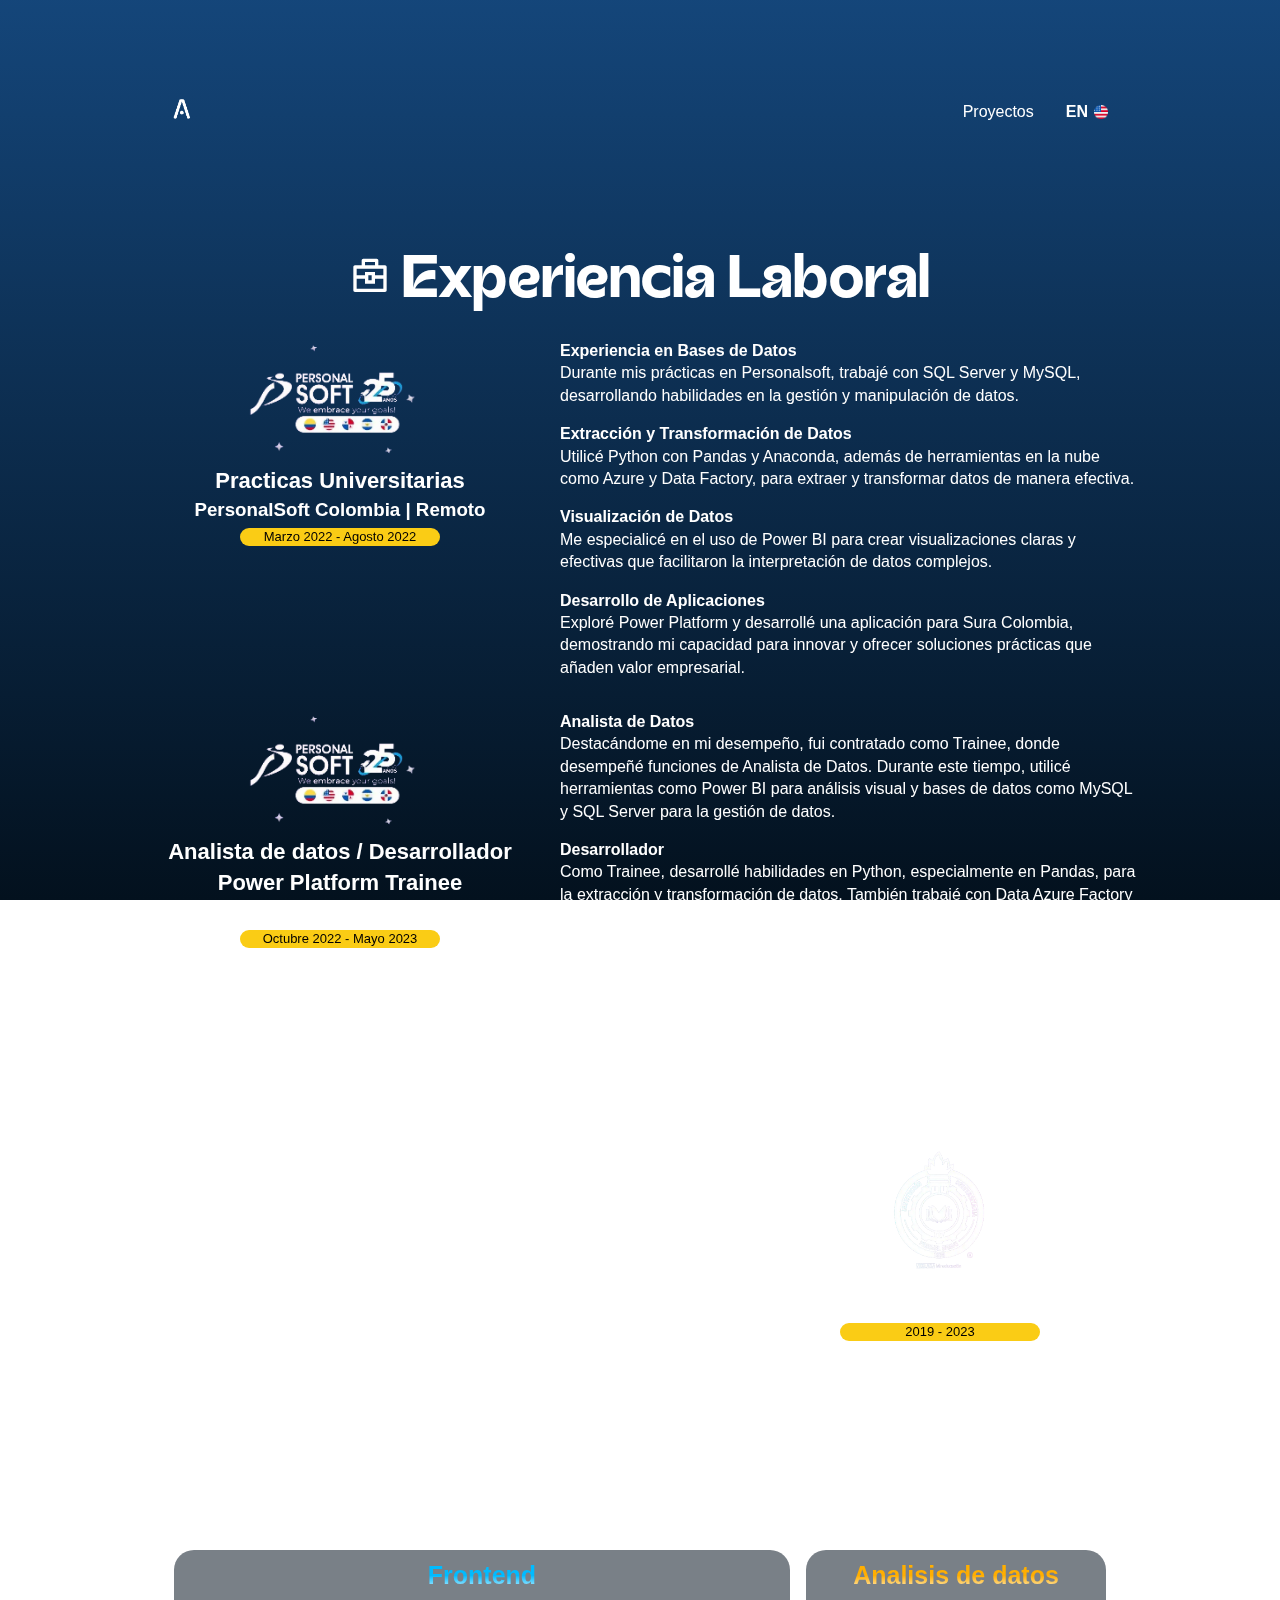
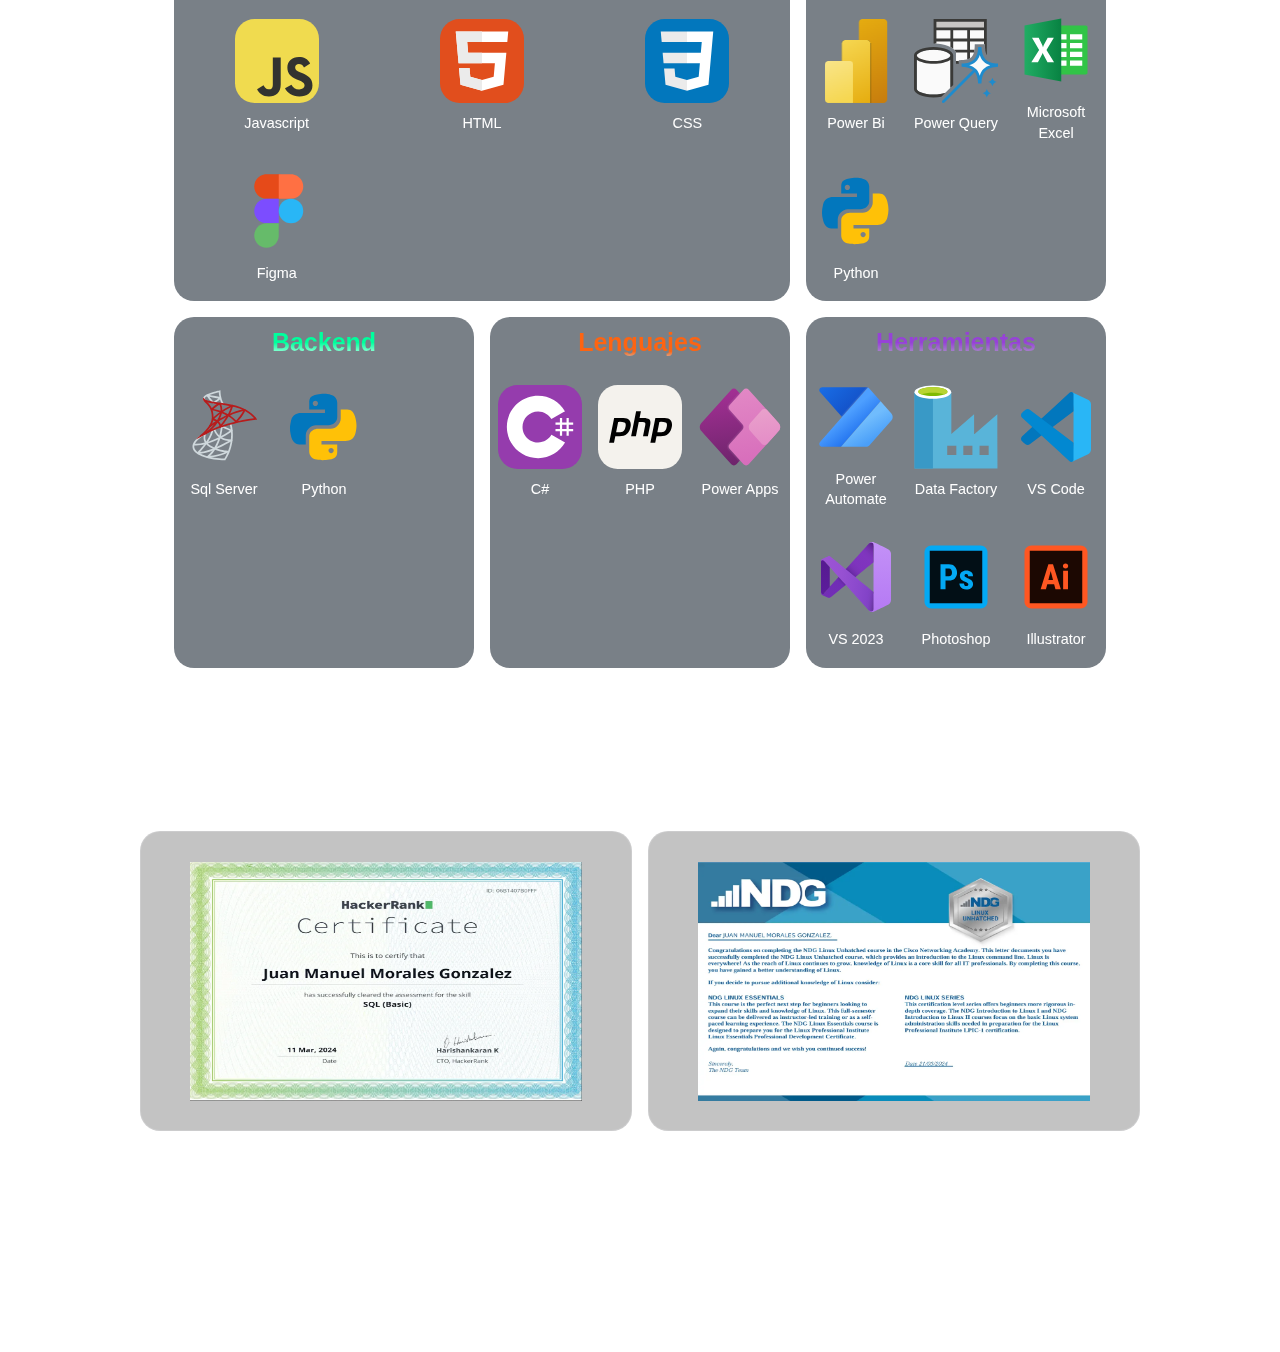
==== commit 6ff3528c: "change text-job" ====
--- a/about_me.html
+++ b/about_me.html
@@ -38,7 +38,7 @@
 
     <nav>
       <a href="index.html">
-        <img class="logo-Home" src="img/A.png" alt="">
+        <img class="logo-Home" src="img/A.png" alt="" />
       </a>
       <ul>
         <li>
@@ -85,15 +85,32 @@
                 <h3>PersonalSoft Colombia | Remoto</h3>
                 <p class="duracion">Marzo 2022 - Agosto 2022</p>
               </div>
-              <p class="text-job">
-                Comencé en Personalsoft durante mis prácticas universitarias.
-                Adquirí experiencia en bases de datos con SQL Server y MySQL,
-                extracción y transformación de datos con
-                Python(Pandas,Anaconda), Azure y Data Factory, y visualización
-                de datos con Power BI. También exploré Power Platform,
-                desarrollando una aplicación para Sura Colombia que me permitió
-                destacarme en la empresa.
-              </p>
+              <section class="text-job">
+                <p>
+                  <strong>Experiencia en Bases de Datos</strong><br />
+                  Durante mis prácticas en Personalsoft, trabajé con SQL Server
+                  y MySQL, desarrollando habilidades en la gestión y
+                  manipulación de datos.
+                </p>
+                <p>
+                  <strong>Extracción y Transformación de Datos</strong><br />
+                  Utilicé Python con Pandas y Anaconda, además de herramientas
+                  en la nube como Azure y Data Factory, para extraer y
+                  transformar datos de manera efectiva.
+                </p>
+                <p>
+                  <strong>Visualización de Datos</strong><br />
+                  Me especialicé en el uso de Power BI para crear
+                  visualizaciones claras y efectivas que facilitaron la
+                  interpretación de datos complejos.
+                </p>
+                <p>
+                  <strong>Desarrollo de Aplicaciones</strong><br />
+                  Exploré Power Platform y desarrollé una aplicación para Sura
+                  Colombia, demostrando mi capacidad para innovar y ofrecer
+                  soluciones prácticas que añaden valor empresarial.
+                </p>
+              </section>
             </div>
 
             <!-- Trainee -->
@@ -111,15 +128,25 @@
                 <h3>PersonalSoft Colombia | Remoto</h3>
                 <p class="duracion">Octubre 2022 - Mayo 2023</p>
               </div>
-              <p class="text-job">
-                Después de destacarme en mi desempeño, fui contratado como
-                Trainee, desempeñando funciones tanto de Analista de Datos como
-                de desarrollador en Power Platform. Durante este tiempo, utilicé
-                herramientas como Power BI, bases de datos como MySQL y SQL
-                Server, Python con énfasis en Pandas, Data Azure Factory, y
-                trabajé en el entorno de Power Platform, incluyendo Power
-                Automate y Power Apps.
-              </p>
+              <section class="text-job">
+                <p>
+                  <strong>Analista de Datos</strong><br />
+                  Destacándome en mi desempeño, fui contratado como Trainee,
+                  donde desempeñé funciones de Analista de Datos. Durante este
+                  tiempo, utilicé herramientas como Power BI para análisis
+                  visual y bases de datos como MySQL y SQL Server para la
+                  gestión de datos. <br />
+                </p>
+                <p>
+                  <strong>Desarrollador</strong><br />
+                  Como Trainee, desarrollé habilidades en Python, especialmente
+                  en Pandas, para la extracción y transformación de datos.
+                  También trabajé con Data Azure Factory para la manipulación de
+                  datos en la nube. En Power Platform, me especialicé en Power
+                  Automate para la automatización y Power Apps para el
+                  desarrollo de aplicaciones empresariales.
+                </p>
+              </section>
             </div>
           </div>
         </div>
@@ -1000,7 +1027,6 @@
                 <p>Illustrator</p>
               </div>
             </div>
-            
           </div>
         </section>
 
--- a/style.css
+++ b/style.css
@@ -193,12 +193,8 @@
   padding: 5rem;
   height: 100vh;
   gap: 6rem;
-}
-
-
-
-
-
+
+}
 
 
 nav {
@@ -458,7 +454,7 @@
 .available-work{
   display: flex;
   align-items: center;
-  background-color: #272935;
+  background-color: #272e35;
   gap: 8px;
   width: fit-content;
   font-size: 1.1rem;
@@ -510,13 +506,13 @@
   font-family: AcornBold;
   font-size: clamp(6px, 6vw, 40px); 
   text-align: center;
-  animation: home-page 2s forwards
-}
-
-.experiencia-laboral h3{
-  font-size: 15px;
-  font-weight: 300;
-}
+  animation: home-page 4s forwards
+}
+
+.experiencia-laboral {
+  animation: home-page 4s forwards
+}
+
 .job-title{
   border-bottom: 1px solid;
   font-family: AcornBold;
@@ -542,6 +538,8 @@
 
 .text-job{
   display: flex;
+  gap: 1rem;
+  flex-direction: column;
   align-items: center;
   flex-basis: 60%;
   padding-left: 2%;
@@ -717,7 +715,6 @@
 }
 
 .skills-container{
-  width: 750px;
   display: grid;
   grid-template-columns: 1fr 1fr 1fr;
   grid-template-rows: 1fr 1fr ;
@@ -744,10 +741,17 @@
   transform: scale(1.03);
 }
 
+@media (max-width: 880px) {
+  .skills-container {
+    grid-template-columns: 1fr;
+  }
+
+} 
+
 
 .skills-container h3{
   grid-column: span 3;
-  font-size: 25px;
+  font-size: clamp(16px, 5vw, 25px); 
   text-align: center;
 }
 .skills-container p{
@@ -757,7 +761,7 @@
 
 .skill-icons {
   gap: 10px;
-  width: 120px;
+  width: clamp(2px, 12vw, 100px); 
   display: flex;
   aspect-ratio: 1;
   text-align: center;
@@ -770,9 +774,8 @@
 }
 
 .skill-icons svg{
-  --size: 60px;
-  width: var(--size);
-  height: var(--size);
+  width: 100%;
+  height: 100%;
 }
 
 
